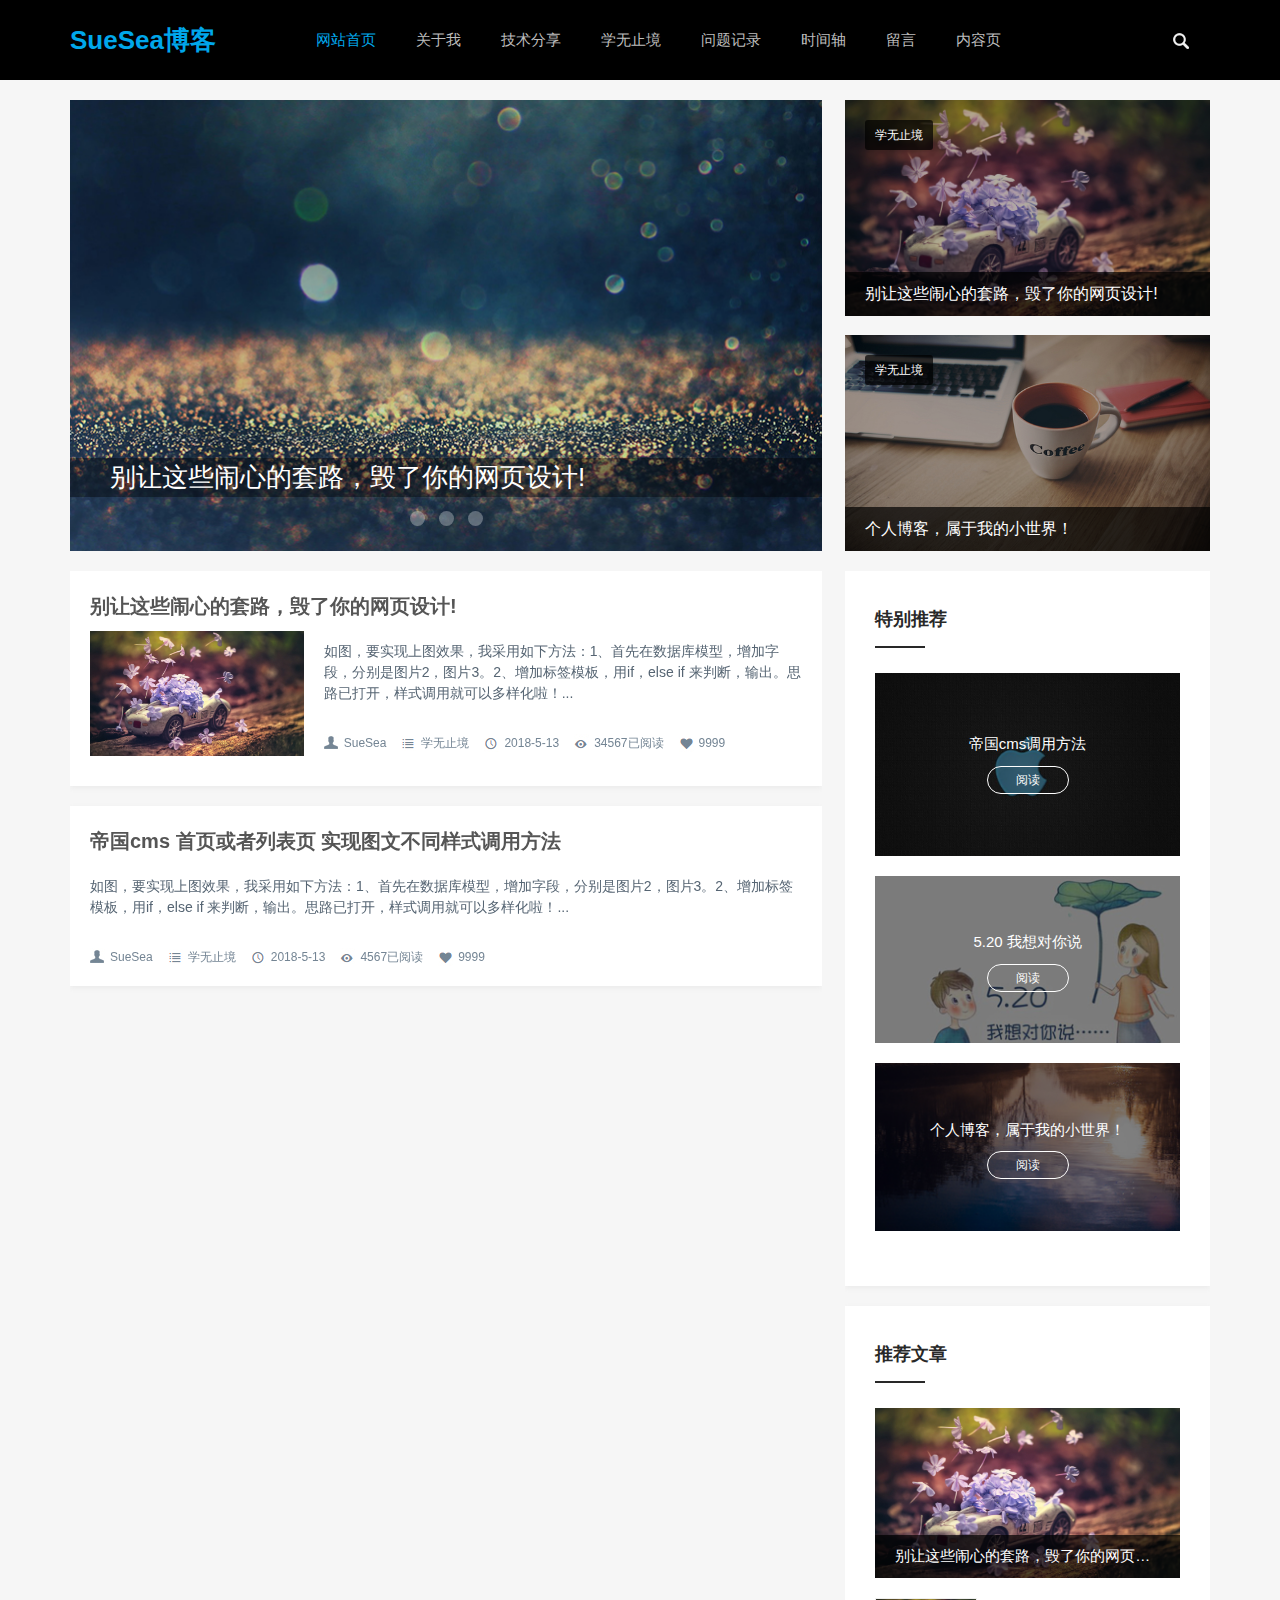
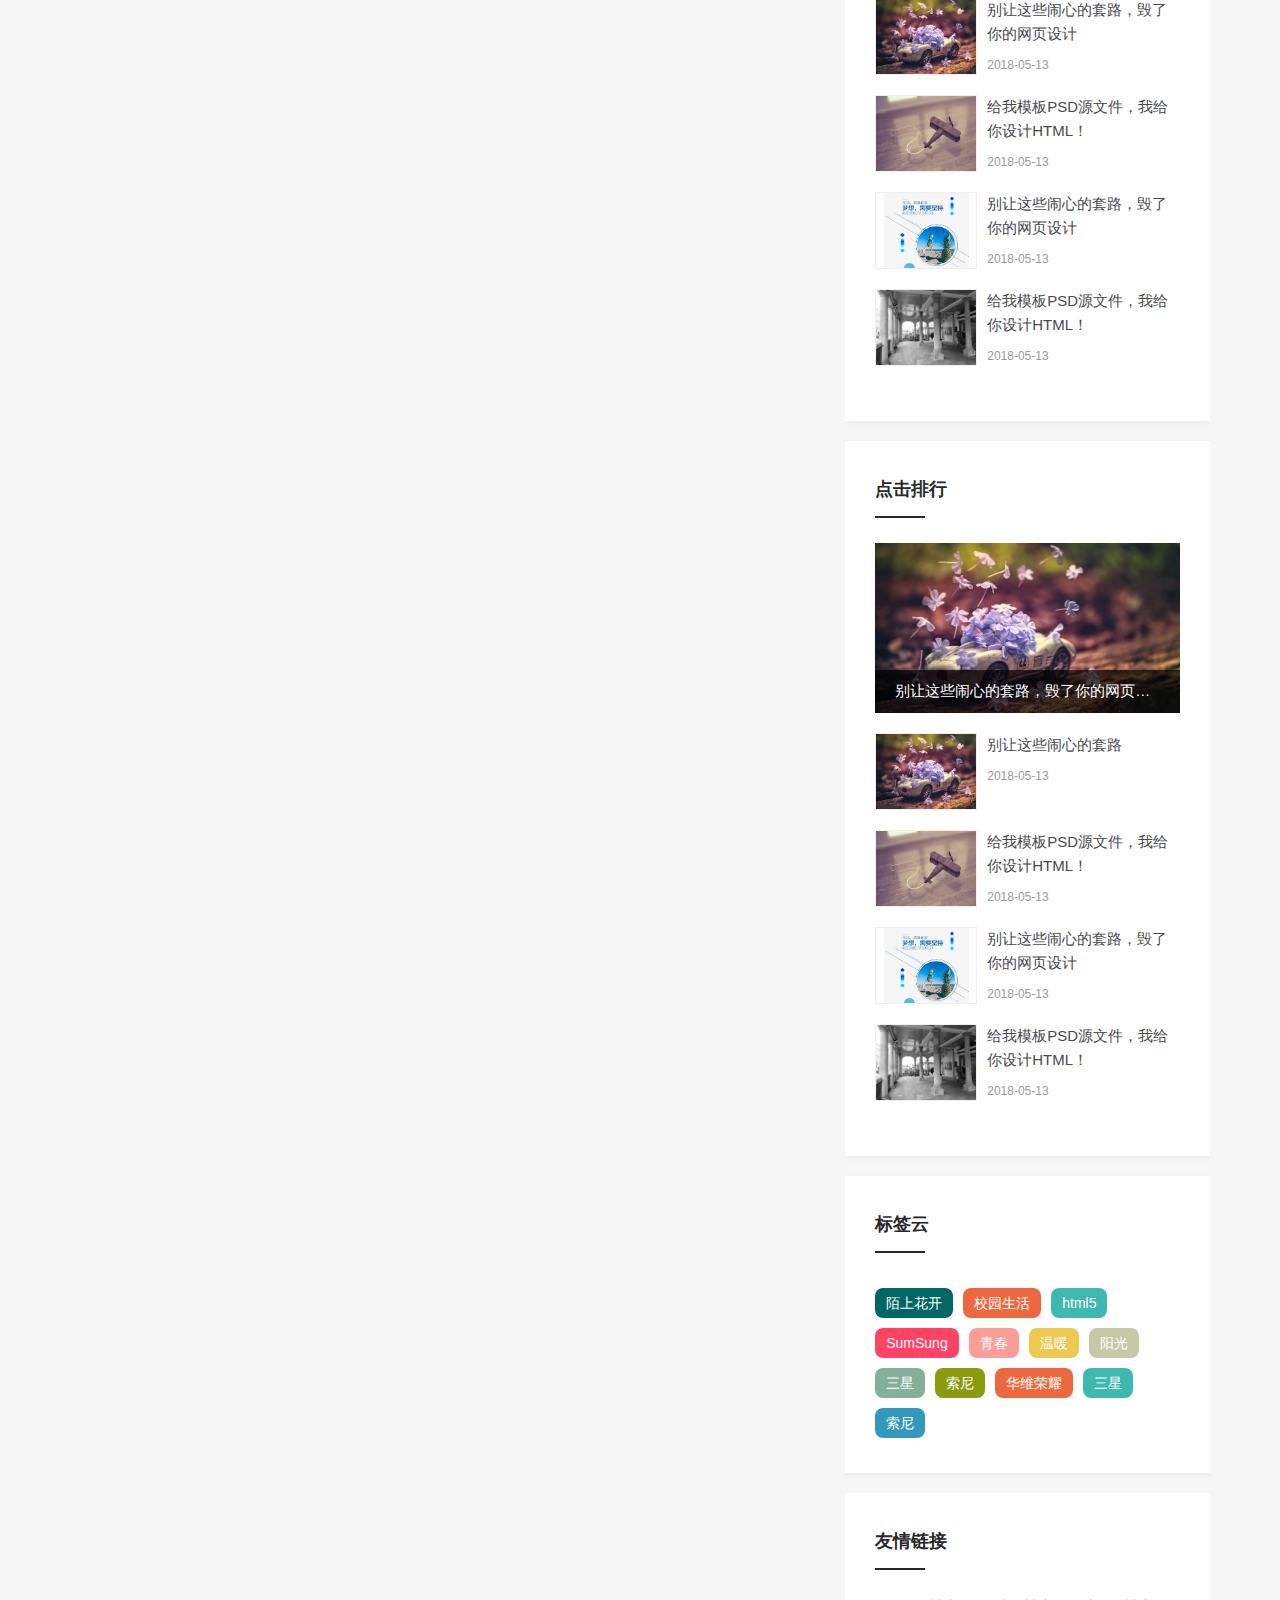
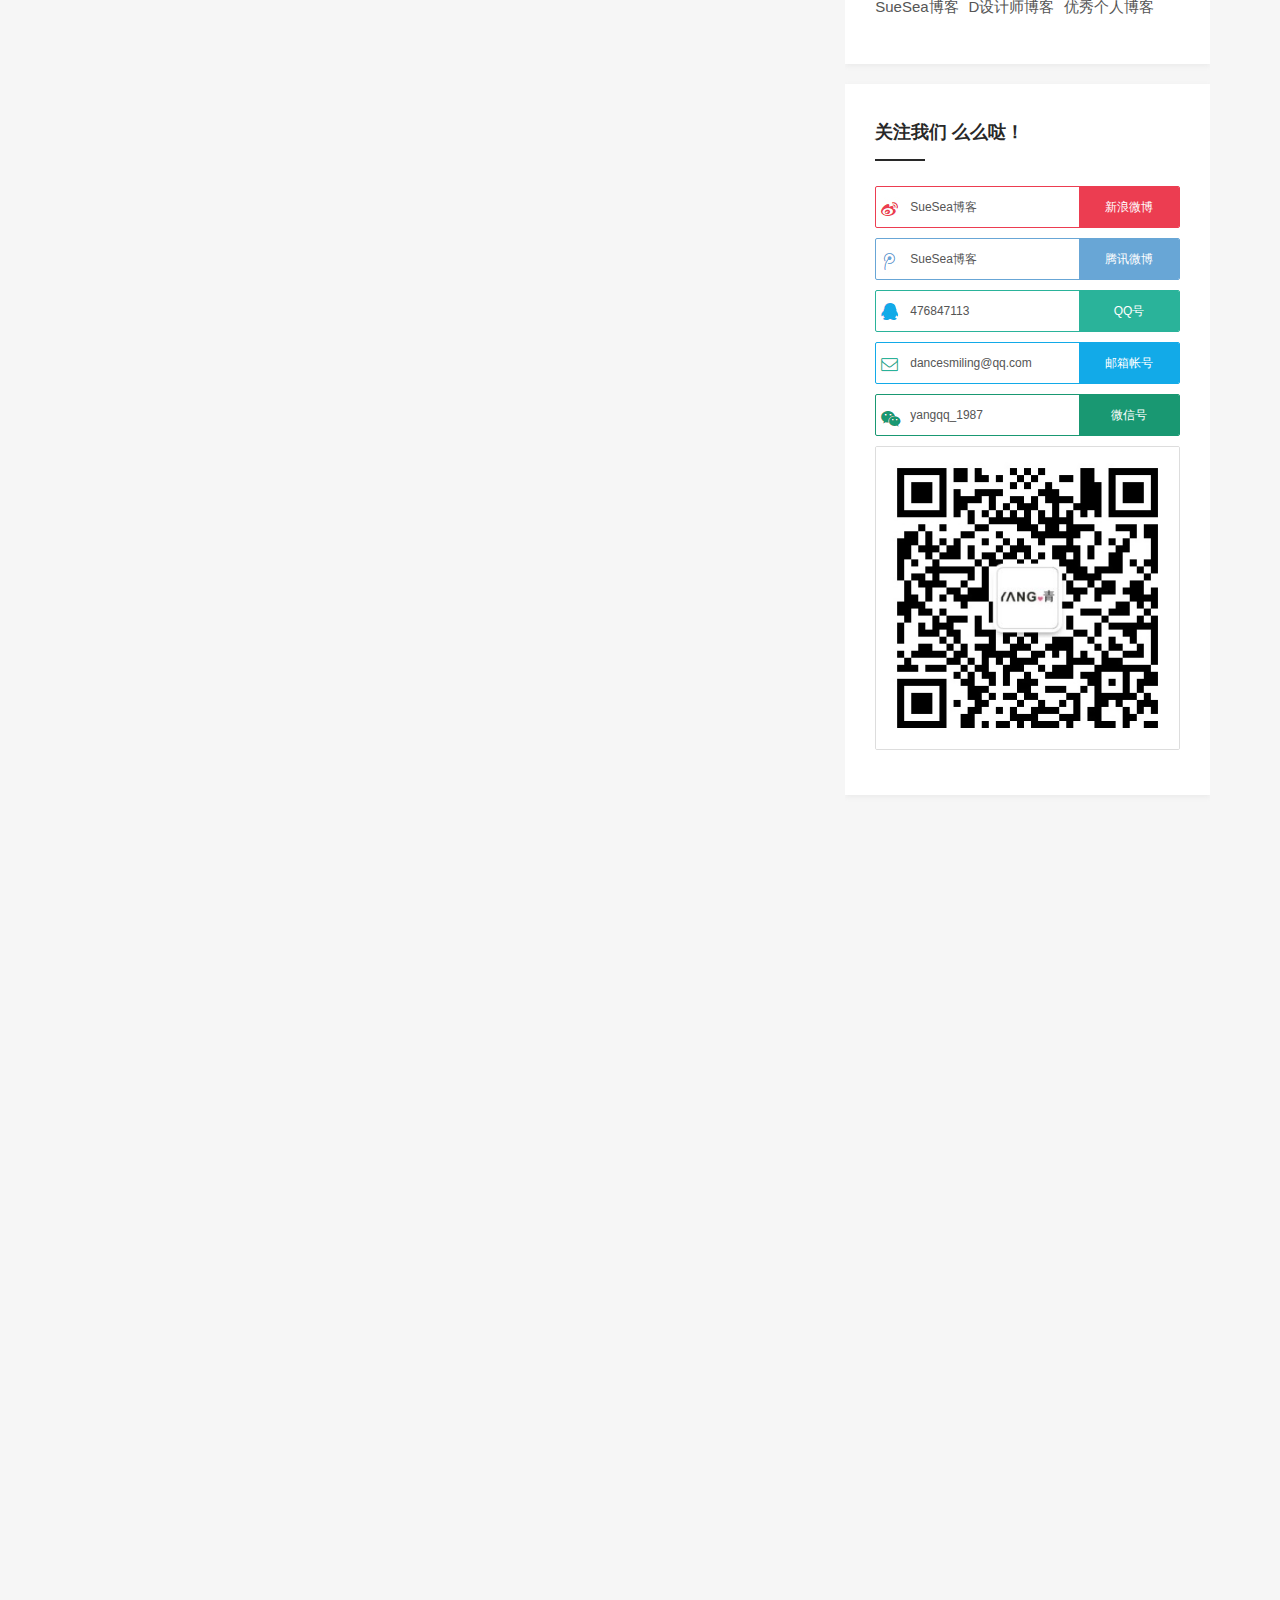
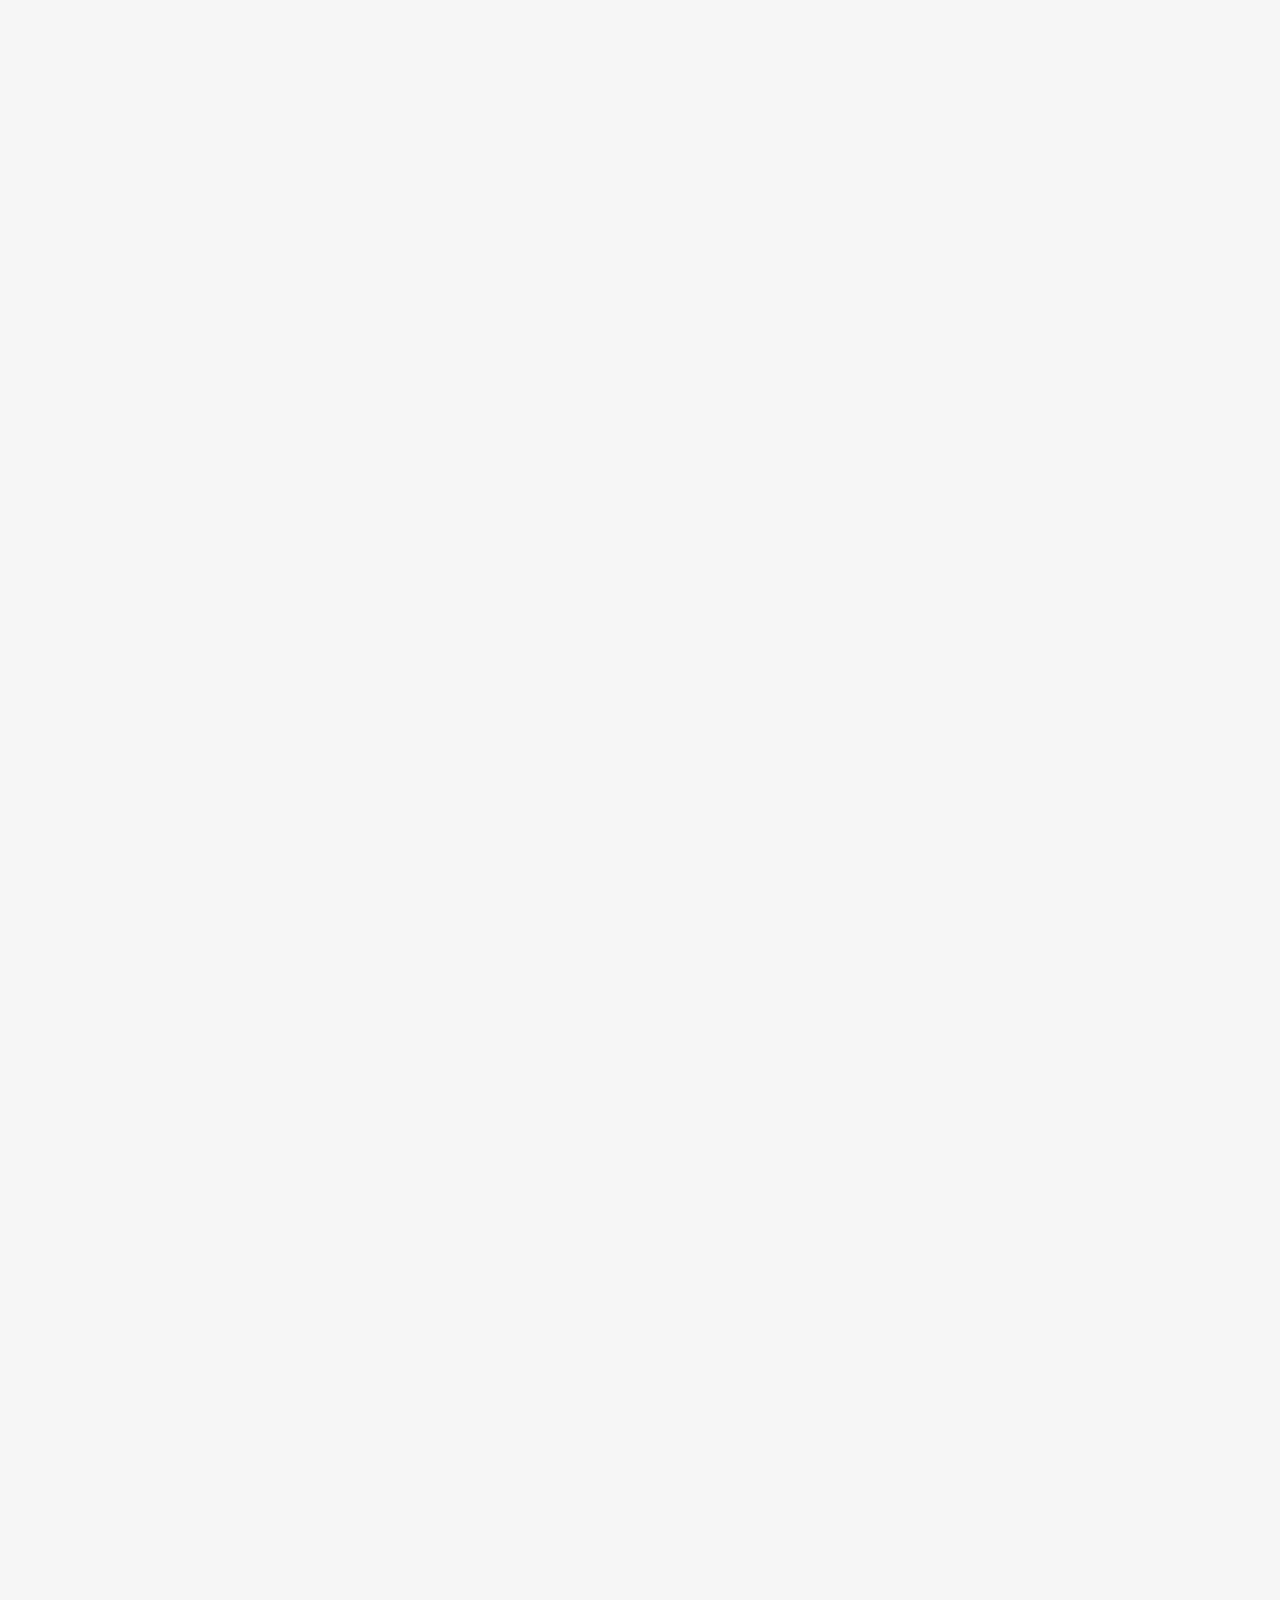
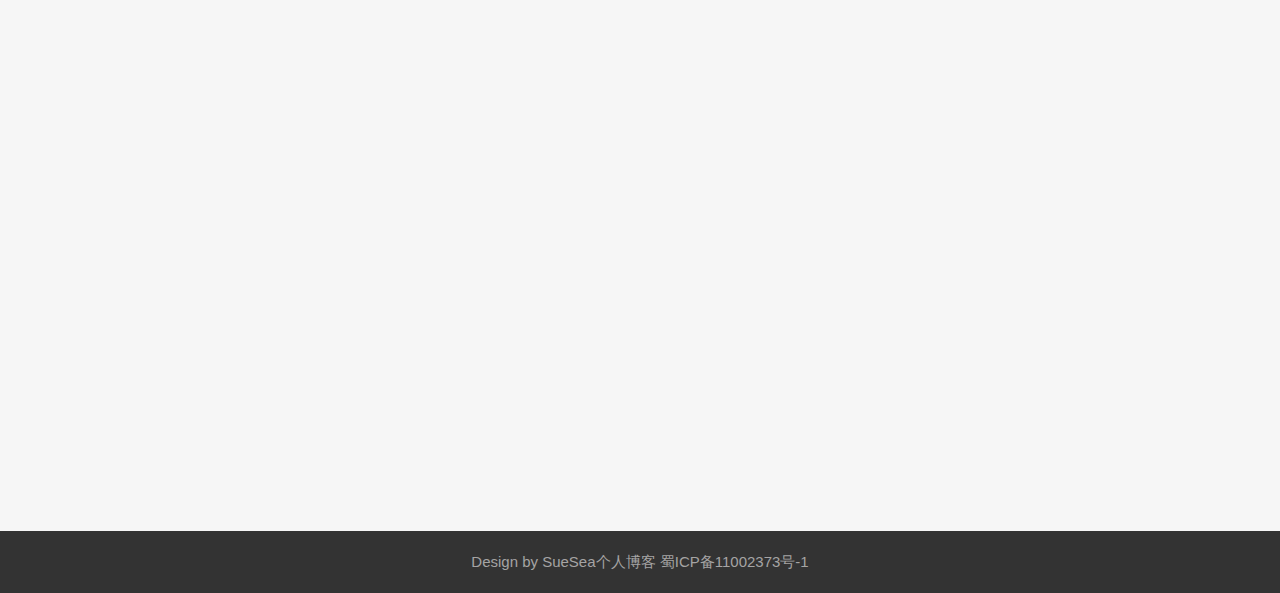
==== index.html @ 8c9ce77d "blog init" ====
<!doctype html>
<html>

<head>
    <meta charset="gbk">
    <title>��ҳ_SueSea���˲���</title>
    <meta name="keywords" content="���˲���,SueSea���˲���,SueSea" />
    <meta name="description" content="SueSea���˲���" />
    <meta name="viewport" content="width=device-width, initial-scale=1.0">
    <link href="css/base.css" rel="stylesheet">
    <link href="css/index.css" rel="stylesheet">
    <link href="css/m.css" rel="stylesheet">
    <script src="js/jquery.min.js" type="text/javascript"></script>
    <script src="js/jquery.easyfader.min.js"></script>
    <script src="js/scrollReveal.js"></script>
    <script src="js/common.js"></script>
    <!--[if lt IE 9]>
<script src="js/modernizr.js"></script>
<![endif]-->
</head>

<body>
    <header>
        <div class="menu">
            <nav class="nav" id="topnav">
                <h1 class="logo"><a href="http://suhhai.cn/">SueSea����</a></h1>
                <li><a href="index.html">��վ��ҳ</a> </li>
                <li><a href="about.html">������</a> </li>
                <li><a href="share.html">��������</a>
                    <ul class="sub-nav">
                        <li><a href="share.html">CSS3|Html5</a></li>
                        <li><a href="share.html">javaScript</a></li>
                        <li><a href="share.html">vue.js</a></li>
                    </ul>
                </li>
                <li><a href="list.html">ѧ��ֹ��</a>
                    <ul class="sub-nav">
                        <li><a href="list.html">Webpack</a></li>
                        <li><a href="list.html">React</a></li>
                        <li><a href="list.html">Node.js</a></li>
                    </ul>
                </li>
                <li><a href="life.html">�����¼</a>
                    <ul class="sub-nav">
                        <li><a href="life.html">�ռ�</a></li>
                        <li><a href="life.html">����</a></li>
                        <li><a href="life.html">��������</a></li>
                        <li><a href="life.html">������¼</a></li>
                    </ul>
                </li>
                <li><a href="time.html">ʱ����</a> </li>
                <li><a href="gbook.html">����</a> </li>
                <li><a href="info.html">����ҳ</a> </li>
                <!--search begin-->
                <div id="search_bar" class="search_bar">
                    <form id="searchform" action="[!--news.url--]e/search/index.php" method="post" name="searchform">
                        <input class="input" placeholder="���ѵ�ʲô��..." type="text" name="keyboard" id="keyboard">
                        <input type="hidden" name="show" value="title" />
                        <input type="hidden" name="tempid" value="1" />
                        <input type="hidden" name="tbname" value="news">
                        <input type="hidden" name="Submit" value="����" />
                        <span class="search_ico"></span>
                    </form>
                </div>
                <!--search end-->
            </nav>
        </div>
        <!--menu end-->
        <!--mnav begin-->
        <div id="mnav">
            <h2><a href="http://suhhai.cn/" class="mlogo">SueSea����</a><span class="navicon"></span></h2>
            <dl class="list_dl">
                <dt class="list_dt"> <a href="index.html">��վ��ҳ</a> </dt>
                <dt class="list_dt"> <a href="about.html">������</a> </dt>
                <dt class="list_dt"> <a href="#">ģ�����</a> </dt>
                <dd class="list_dd">
                    <ul>
                        <li><a href="share.html">���˲���ģ��</a></li>
                        <li><a href="share.html">����Html5ģ��</a></li>
                        <li><a href="share.html">��ҵ��վģ��</a></li>
                    </ul>
                </dd>
                <dt class="list_dt"> <a href="#">ѧ��ֹ��</a> </dt>
                <dd class="list_dd">
                    <ul>
                        <li><a href="list.html">�ĵñʼ�</a></li>
                        <li><a href="list.html">CSS3|Html5</a></li>
                        <li><a href="list.html">��վ����</a></li>
                        <li><a href="list.html">�Ƽ�����</a></li>
                        <li><a href="list.html">JSʵ������</a></li>
                    </ul>
                </dd>
                <dt class="list_dt"> <a href="#">������</a> </dt>
                <dd class="list_dd">
                    <ul>
                        <li><a href="life.html">�ռ�</a></li>
                        <li><a href="life.html">����</a></li>
                        <li><a href="life.html">��������</a></li>
                        <li><a href="life.html">������¼</a></li>
                    </ul>
                </dd>
                <dt class="list_dt"> <a href="time.html">ʱ����</a> </dt>
                <dt class="list_dt"> <a href="gbook.html">����</a> </dt>
            </dl>
        </div>
        <!--mnav end-->
    </header>
    <article>
        <!--banner begin-->
        <div class="picsbox">
            <div class="banner">
                <div id="banner" class="fader">
                    <li class="slide">
                        <a href="/" target="_blank"><img src="images/banner01.jpg"><span class="imginfo">������Щ���ĵ���·�����������ҳ���!</span></a>
                    </li>
                    <li class="slide">
                        <a href="/" target="_blank"><img src="images/banner02.jpg"><span class="imginfo">��ҳ��ͼƬ���Թ̶����ȣ������js�ı��С</span></a>
                    </li>
                    <li class="slide">
                        <a href="/" target="_blank"><img src="images/banner03.jpg"><span class="imginfo">���˲��ͣ������ҵ�С���磡</span></a>
                    </li>
                    <div class="fader_controls">
                        <div class="page prev" data-target="prev">&lsaquo;</div>
                        <div class="page next" data-target="next">&rsaquo;</div>
                        <ul class="pager_list">
                        </ul>
                    </div>
                </div>
            </div>
            <!--banner end-->
            <div class="toppic">
                <li>
                    <a href="/" target="_blank"> <i><img src="images/toppic01.jpg"></i>
                        <h2>������Щ���ĵ���·�����������ҳ���!</h2>
                        <span>ѧ��ֹ��</span> </a>
                </li>
                <li>
                    <a href="/" target="_blank"> <i><img src="images/zd01.jpg"></i>
                        <h2>���˲��ͣ������ҵ�С���磡</h2>
                        <span>ѧ��ֹ��</span> </a>
                </li>
            </div>
        </div>
        <div class="blank"></div>
        <!--blogsbox begin-->
        <div class="blogsbox">
            <div class="blogs" data-scroll-reveal="enter bottom over 1s">
                <h3 class="blogtitle"><a href="/" target="_blank">������Щ���ĵ���·�����������ҳ���!</a></h3>
                <span class="blogpic"><a href="/" title=""><img src="images/toppic01.jpg" alt=""></a></span>
                <p class="blogtext">��ͼ��Ҫʵ����ͼЧ�����Ҳ������·�����1�����������ݿ�ģ�ͣ������ֶΣ��ֱ���ͼƬ2��ͼƬ3��2�����ӱ�ǩģ�壬��if��else if ���жϣ������˼·�Ѵ򿪣���ʽ���þͿ��Զ���������... </p>
                <div class="bloginfo">
                    <ul>
                        <li class="author"><a href="/">SueSea</a></li>
                        <li class="lmname"><a href="/">ѧ��ֹ��</a></li>
                        <li class="timer">2018-5-13</li>
                        <li class="view"><span>34567</span>���Ķ�</li>
                        <li class="like">9999</li>
                    </ul>
                </div>
            </div>
            <div class="blogs" data-scroll-reveal="enter bottom over 1s">
                <h3 class="blogtitle"><a href="/" target="_blank">�۹�cms ��ҳ�����б�ҳ ʵ��ͼ�Ĳ�ͬ��ʽ���÷���</a></h3>
                <p class="blogtext">��ͼ��Ҫʵ����ͼЧ�����Ҳ������·�����1�����������ݿ�ģ�ͣ������ֶΣ��ֱ���ͼƬ2��ͼƬ3��2�����ӱ�ǩģ�壬��if��else if ���жϣ������˼·�Ѵ򿪣���ʽ���þͿ��Զ���������...</p>
                <div class="bloginfo">
                    <ul>
                        <li class="author"><a href="/">SueSea</a></li>
                        <li class="lmname"><a href="/">ѧ��ֹ��</a></li>
                        <li class="timer">2018-5-13</li>
                        <li class="view">4567���Ķ�</li>
                        <li class="like">9999</li>
                    </ul>
                </div>
            </div>
            <div class="blogs" data-scroll-reveal="enter bottom over 1s">
                <h3 class="blogtitle"><a href="/" target="_blank">������Щ���ĵ���·�����������ҳ���!</a></h3>
                <span class="bplist"><a href="/" title="">
      <li><img src="images/avatar.jpg" alt=""></li>
      <li><img src="images/toppic02.jpg" alt=""></li>
      <li><img src="images/banner01.jpg" alt=""></li>
      </a></span>
                <p class="blogtext">��ͼ��Ҫʵ����ͼЧ�����Ҳ������·�����1�����������ݿ�ģ�ͣ������ֶΣ��ֱ���ͼƬ2��ͼƬ3��2�����ӱ�ǩģ�壬��if��else if ���жϣ������˼·�Ѵ򿪣���ʽ���þͿ��Զ���������... </p>
                <div class="bloginfo">
                    <ul>
                        <li class="author"><a href="/">SueSea</a></li>
                        <li class="lmname"><a href="/">ѧ��ֹ��</a></li>
                        <li class="timer">2018-5-13</li>
                        <li class="view"><span>34567</span>���Ķ�</li>
                        <li class="like">9999</li>
                    </ul>
                </div>
            </div>
            <div class="blogs" data-scroll-reveal="enter bottom over 1s">
                <h3 class="blogtitle"><a href="/" target="_blank">������Щ���ĵ���·�����������ҳ���!</a></h3>
                <span class="bigpic"><a href="/" title=""><img src="images/toppic01.jpg" alt=""></a></span>
                <p class="blogtext">��ͼ��Ҫʵ����ͼЧ�����Ҳ������·�����1�����������ݿ�ģ�ͣ������ֶΣ��ֱ���ͼƬ2��ͼƬ3��2�����ӱ�ǩģ�壬��if��else if ���жϣ������˼·�Ѵ򿪣���ʽ���þͿ��Զ���������... </p>
                <div class="bloginfo">
                    <ul>
                        <li class="author"><a href="/">SueSea</a></li>
                        <li class="lmname"><a href="/">ѧ��ֹ��</a></li>
                        <li class="timer">2018-5-13</li>
                        <li class="view"><span>34567</span>���Ķ�</li>
                        <li class="like">9999</li>
                    </ul>
                </div>
            </div>
            <div class="blogs" data-scroll-reveal="enter bottom over 1s">
                <h3 class="blogtitle"><a href="/" target="_blank">������Щ���ĵ���·�����������ҳ���!</a></h3>
                <span class="blogpic"><a href="/" title=""><img src="images/toppic01.jpg" alt=""></a></span>
                <p class="blogtext">��ͼ��Ҫʵ����ͼЧ�����Ҳ������·�����1�����������ݿ�ģ�ͣ������ֶΣ��ֱ���ͼƬ2��ͼƬ3��2�����ӱ�ǩģ�壬��if��else if ���жϣ������˼·�Ѵ򿪣���ʽ���þͿ��Զ���������... </p>
                <div class="bloginfo">
                    <ul>
                        <li class="author"><a href="/">SueSea</a></li>
                        <li class="lmname"><a href="/">ѧ��ֹ��</a></li>
                        <li class="timer">2018-5-13</li>
                        <li class="view"><span>34567</span>���Ķ�</li>
                        <li class="like">9999</li>
                    </ul>
                </div>
            </div>
            <div class="blogs" data-scroll-reveal="enter bottom over 1s">
                <h3 class="blogtitle"><a href="/" target="_blank">�۹�cms ��ҳ�����б�ҳ ʵ��ͼ�Ĳ�ͬ��ʽ���÷���</a></h3>
                <p class="blogtext">��ͼ��Ҫʵ����ͼЧ�����Ҳ������·�����1�����������ݿ�ģ�ͣ������ֶΣ��ֱ���ͼƬ2��ͼƬ3��2�����ӱ�ǩģ�壬��if��else if ���жϣ������˼·�Ѵ򿪣���ʽ���þͿ��Զ���������...</p>
                <div class="bloginfo">
                    <ul>
                        <li class="author"><a href="/">SueSea</a></li>
                        <li class="lmname"><a href="/">ѧ��ֹ��</a></li>
                        <li class="timer">2018-5-13</li>
                        <li class="view">4567���Ķ�</li>
                        <li class="like">9999</li>
                    </ul>
                </div>
            </div>
            <div class="blogs" data-scroll-reveal="enter bottom over 1s">
                <h3 class="blogtitle"><a href="/" target="_blank">������Щ���ĵ���·�����������ҳ���!</a></h3>
                <span class="bplist"><a href="/" title="">
      <li><img src="images/avatar.jpg" alt=""></li>
      <li><img src="images/bi05.jpg" alt=""></li>
      <li><img src="images/banner01.jpg" alt=""></li>
      </a></span>
                <p class="blogtext">��ͼ��Ҫʵ����ͼЧ�����Ҳ������·�����1�����������ݿ�ģ�ͣ������ֶΣ��ֱ���ͼƬ2��ͼƬ3��2�����ӱ�ǩģ�壬��if��else if ���жϣ������˼·�Ѵ򿪣���ʽ���þͿ��Զ���������... </p>
                <div class="bloginfo">
                    <ul>
                        <li class="author"><a href="/">SueSea</a></li>
                        <li class="lmname"><a href="/">ѧ��ֹ��</a></li>
                        <li class="timer">2018-5-13</li>
                        <li class="view"><span>34567</span>���Ķ�</li>
                        <li class="like">9999</li>
                    </ul>
                </div>
            </div>
            <div class="blogs" data-scroll-reveal="enter bottom over 1s">
                <h3 class="blogtitle"><a href="/" target="_blank">������Щ���ĵ���·�����������ҳ���!</a></h3>
                <span class="blogpic"><a href="/" title=""><img src="images/toppic01.jpg" alt=""></a></span>
                <p class="blogtext">��ͼ��Ҫʵ����ͼЧ�����Ҳ������·�����1�����������ݿ�ģ�ͣ������ֶΣ��ֱ���ͼƬ2��ͼƬ3��2�����ӱ�ǩģ�壬��if��else if ���жϣ������˼·�Ѵ򿪣���ʽ���þͿ��Զ���������... </p>
                <div class="bloginfo">
                    <ul>
                        <li class="author"><a href="/">SueSea</a></li>
                        <li class="lmname"><a href="/">ѧ��ֹ��</a></li>
                        <li class="timer">2018-5-13</li>
                        <li class="view"><span>34567</span>���Ķ�</li>
                        <li class="like">9999</li>
                    </ul>
                </div>
            </div>
            <div class="blogs" data-scroll-reveal="enter bottom over 1s">
                <h3 class="blogtitle"><a href="/" target="_blank">�۹�cms ��ҳ�����б�ҳ ʵ��ͼ�Ĳ�ͬ��ʽ���÷���</a></h3>
                <p class="blogtext">��ͼ��Ҫʵ����ͼЧ�����Ҳ������·�����1�����������ݿ�ģ�ͣ������ֶΣ��ֱ���ͼƬ2��ͼƬ3��2�����ӱ�ǩģ�壬��if��else if ���жϣ������˼·�Ѵ򿪣���ʽ���þͿ��Զ���������...</p>
                <div class="bloginfo">
                    <ul>
                        <li class="author"><a href="/">SueSea</a></li>
                        <li class="lmname"><a href="/">ѧ��ֹ��</a></li>
                        <li class="timer">2018-5-13</li>
                        <li class="view">4567���Ķ�</li>
                        <li class="like">9999</li>
                    </ul>
                </div>
            </div>
            <div class="blogs" data-scroll-reveal="enter bottom over 1s">
                <h3 class="blogtitle"><a href="/" target="_blank">������Щ���ĵ���·�����������ҳ���!</a></h3>
                <span class="bplist"><a href="/" title="">
      <li><img src="images/avatar.jpg" alt=""></li>
      <li><img src="images/toppic02.jpg" alt=""></li>
      <li><img src="images/banner01.jpg" alt=""></li>
      </a></span>
                <p class="blogtext">��ͼ��Ҫʵ����ͼЧ�����Ҳ������·�����1�����������ݿ�ģ�ͣ������ֶΣ��ֱ���ͼƬ2��ͼƬ3��2�����ӱ�ǩģ�壬��if��else if ���жϣ������˼·�Ѵ򿪣���ʽ���þͿ��Զ���������... </p>
                <div class="bloginfo">
                    <ul>
                        <li class="author"><a href="/">SueSea</a></li>
                        <li class="lmname"><a href="/">ѧ��ֹ��</a></li>
                        <li class="timer">2018-5-13</li>
                        <li class="view"><span>34567</span>���Ķ�</li>
                        <li class="like">9999</li>
                    </ul>
                </div>
            </div>
            <div class="blogs" data-scroll-reveal="enter bottom over 1s">
                <h3 class="blogtitle"><a href="/" target="_blank">������Щ���ĵ���·�����������ҳ���!</a></h3>
                <span class="bigpic"><a href="/" title=""><img src="images/toppic01.jpg" alt=""></a></span>
                <p class="blogtext">��ͼ��Ҫʵ����ͼЧ�����Ҳ������·�����1�����������ݿ�ģ�ͣ������ֶΣ��ֱ���ͼƬ2��ͼƬ3��2�����ӱ�ǩģ�壬��if��else if ���жϣ������˼·�Ѵ򿪣���ʽ���þͿ��Զ���������... </p>
                <div class="bloginfo">
                    <ul>
                        <li class="author"><a href="/">SueSea</a></li>
                        <li class="lmname"><a href="/">ѧ��ֹ��</a></li>
                        <li class="timer">2018-5-13</li>
                        <li class="view"><span>34567</span>���Ķ�</li>
                        <li class="like">9999</li>
                    </ul>
                </div>
            </div>
            <div class="blogs" data-scroll-reveal="enter bottom over 1s">
                <h3 class="blogtitle"><a href="/" target="_blank">������Щ���ĵ���·�����������ҳ���!</a></h3>
                <span class="blogpic"><a href="/" title=""><img src="images/toppic01.jpg" alt=""></a></span>
                <p class="blogtext">��ͼ��Ҫʵ����ͼЧ�����Ҳ������·�����1�����������ݿ�ģ�ͣ������ֶΣ��ֱ���ͼƬ2��ͼƬ3��2�����ӱ�ǩģ�壬��if��else if ���жϣ������˼·�Ѵ򿪣���ʽ���þͿ��Զ���������... </p>
                <div class="bloginfo">
                    <ul>
                        <li class="author"><a href="/">SueSea</a></li>
                        <li class="lmname"><a href="/">ѧ��ֹ��</a></li>
                        <li class="timer">2018-5-13</li>
                        <li class="view"><span>34567</span>���Ķ�</li>
                        <li class="like">9999</li>
                    </ul>
                </div>
            </div>
            <div class="blogs" data-scroll-reveal="enter bottom over 1s">
                <h3 class="blogtitle"><a href="/" target="_blank">�۹�cms ��ҳ�����б�ҳ ʵ��ͼ�Ĳ�ͬ��ʽ���÷���</a></h3>
                <p class="blogtext">��ͼ��Ҫʵ����ͼЧ�����Ҳ������·�����1�����������ݿ�ģ�ͣ������ֶΣ��ֱ���ͼƬ2��ͼƬ3��2�����ӱ�ǩģ�壬��if��else if ���жϣ������˼·�Ѵ򿪣���ʽ���þͿ��Զ���������...</p>
                <div class="bloginfo">
                    <ul>
                        <li class="author"><a href="/">SueSea</a></li>
                        <li class="lmname"><a href="/">ѧ��ֹ��</a></li>
                        <li class="timer">2018-5-13</li>
                        <li class="view">4567���Ķ�</li>
                        <li class="like">9999</li>
                    </ul>
                </div>
            </div>
            <div class="blogs" data-scroll-reveal="enter bottom over 1s">
                <h3 class="blogtitle"><a href="/" target="_blank">������Щ���ĵ���·�����������ҳ���!</a></h3>
                <span class="bplist"><a href="/" title="">
      <li><img src="images/avatar.jpg" alt=""></li>
      <li><img src="images/bi05.jpg" alt=""></li>
      <li><img src="images/banner01.jpg" alt=""></li>
      </a></span>
                <p class="blogtext">��ͼ��Ҫʵ����ͼЧ�����Ҳ������·�����1�����������ݿ�ģ�ͣ������ֶΣ��ֱ���ͼƬ2��ͼƬ3��2�����ӱ�ǩģ�壬��if��else if ���жϣ������˼·�Ѵ򿪣���ʽ���þͿ��Զ���������... </p>
                <div class="bloginfo">
                    <ul>
                        <li class="author"><a href="/">SueSea</a></li>
                        <li class="lmname"><a href="/">ѧ��ֹ��</a></li>
                        <li class="timer">2018-5-13</li>
                        <li class="view"><span>34567</span>���Ķ�</li>
                        <li class="like">9999</li>
                    </ul>
                </div>
            </div>
            <div class="blogs" data-scroll-reveal="enter bottom over 1s">
                <h3 class="blogtitle"><a href="/" target="_blank">������Щ���ĵ���·�����������ҳ���!</a></h3>
                <span class="bigpic"><a href="/" title=""><img src="images/toppic01.jpg" alt=""></a></span>
                <p class="blogtext">��ͼ��Ҫʵ����ͼЧ�����Ҳ������·�����1�����������ݿ�ģ�ͣ������ֶΣ��ֱ���ͼƬ2��ͼƬ3��2�����ӱ�ǩģ�壬��if��else if ���жϣ������˼·�Ѵ򿪣���ʽ���þͿ��Զ���������... </p>
                <div class="bloginfo">
                    <ul>
                        <li class="author"><a href="/">SueSea</a></li>
                        <li class="lmname"><a href="/">ѧ��ֹ��</a></li>
                        <li class="timer">2018-5-13</li>
                        <li class="view"><span>34567</span>���Ķ�</li>
                        <li class="like">9999</li>
                    </ul>
                </div>
            </div>
            <div class="blogs" data-scroll-reveal="enter bottom over 1s">
                <h3 class="blogtitle"><a href="/" target="_blank">�۹�cms ��ҳ�����б�ҳ ʵ��ͼ�Ĳ�ͬ��ʽ���÷���</a></h3>
                <p class="blogtext">��ͼ��Ҫʵ����ͼЧ�����Ҳ������·�����1�����������ݿ�ģ�ͣ������ֶΣ��ֱ���ͼƬ2��ͼƬ3��2�����ӱ�ǩģ�壬��if��else if ���жϣ������˼·�Ѵ򿪣���ʽ���þͿ��Զ���������...</p>
                <div class="bloginfo">
                    <ul>
                        <li class="author"><a href="/">SueSea</a></li>
                        <li class="lmname"><a href="/">ѧ��ֹ��</a></li>
                        <li class="timer">2018-5-13</li>
                        <li class="view">4567���Ķ�</li>
                        <li class="like">9999</li>
                    </ul>
                </div>
            </div>
            <div class="blogs" data-scroll-reveal="enter bottom over 1s">
                <h3 class="blogtitle"><a href="/" target="_blank">������Щ���ĵ���·�����������ҳ���!</a></h3>
                <span class="bplist"><a href="/" title="">
      <li><img src="images/avatar.jpg" alt=""></li>
      <li><img src="images/bi05.jpg" alt=""></li>
      <li><img src="images/banner01.jpg" alt=""></li>
      </a></span>
                <p class="blogtext">��ͼ��Ҫʵ����ͼЧ�����Ҳ������·�����1�����������ݿ�ģ�ͣ������ֶΣ��ֱ���ͼƬ2��ͼƬ3��2�����ӱ�ǩģ�壬��if��else if ���жϣ������˼·�Ѵ򿪣���ʽ���þͿ��Զ���������... </p>
                <div class="bloginfo">
                    <ul>
                        <li class="author"><a href="/">SueSea</a></li>
                        <li class="lmname"><a href="/">ѧ��ֹ��</a></li>
                        <li class="timer">2018-5-13</li>
                        <li class="view"><span>34567</span>���Ķ�</li>
                        <li class="like">9999</li>
                    </ul>
                </div>
            </div>
            <div class="blogs" data-scroll-reveal="enter bottom over 1s">
                <h3 class="blogtitle"><a href="/" target="_blank">������Щ���ĵ���·�����������ҳ���!</a></h3>
                <span class="bigpic"><a href="/" title=""><img src="images/toppic01.jpg" alt=""></a></span>
                <p class="blogtext">��ͼ��Ҫʵ����ͼЧ�����Ҳ������·�����1�����������ݿ�ģ�ͣ������ֶΣ��ֱ���ͼƬ2��ͼƬ3��2�����ӱ�ǩģ�壬��if��else if ���жϣ������˼·�Ѵ򿪣���ʽ���þͿ��Զ���������... </p>
                <div class="bloginfo">
                    <ul>
                        <li class="author"><a href="/">SueSea</a></li>
                        <li class="lmname"><a href="/">ѧ��ֹ��</a></li>
                        <li class="timer">2018-5-13</li>
                        <li class="view"><span>34567</span>���Ķ�</li>
                        <li class="like">9999</li>
                    </ul>
                </div>
            </div>
        </div>
        <!--blogsbox end-->
        <div class="sidebar">
            <div class="zhuanti">
                <h2 class="hometitle">�ر��Ƽ�</h2>
                <ul>
                    <li> <i><img src="images/banner03.jpg"></i>
                        <p>�۹�cms���÷��� <span><a href="/">�Ķ�</a></span> </p>
                    </li>
                    <li> <i><img src="images/b04.jpg"></i>
                        <p>5.20 �������˵ <span><a href="/">�Ķ�</a></span></p>
                    </li>
                    <li> <i><img src="images/b05.jpg"></i>
                        <p>���˲��ͣ������ҵ�С���磡 <span><a href="/">�Ķ�</a></span></p>
                    </li>
                </ul>
            </div>
            <div class="tuijian">
                <h2 class="hometitle">�Ƽ�����</h2>
                <ul class="tjpic">
                    <i><img src="images/toppic01.jpg"></i>
                    <p><a href="/">������Щ���ĵ���·�����������ҳ���</a></p>
                </ul>
                <ul class="sidenews">
                    <li> <i><img src="images/toppic01.jpg"></i>
                        <p><a href="/">������Щ���ĵ���·�����������ҳ���</a></p>
                        <span>2018-05-13</span> </li>
                    <li> <i><img src="images/toppic02.jpg"></i>
                        <p><a href="/">����ģ��PSDԴ�ļ����Ҹ������HTML��</a></p>
                        <span>2018-05-13</span> </li>
                    <li> <i><img src="images/v1.jpg"></i>
                        <p><a href="/">������Щ���ĵ���·�����������ҳ���</a></p>
                        <span>2018-05-13</span> </li>
                    <li> <i><img src="images/v2.jpg"></i>
                        <p><a href="/">����ģ��PSDԴ�ļ����Ҹ������HTML��</a></p>
                        <span>2018-05-13</span> </li>
                </ul>
            </div>
            <div class="tuijian">
                <h2 class="hometitle">�������</h2>
                <ul class="tjpic">
                    <i><img src="images/toppic01.jpg"></i>
                    <p><a href="/">������Щ���ĵ���·�����������ҳ���</a></p>
                </ul>
                <ul class="sidenews">
                    <li> <i><img src="images/toppic01.jpg"></i>
                        <p><a href="/">������Щ���ĵ���·</a></p>
                        <span>2018-05-13</span> </li>
                    <li> <i><img src="images/toppic02.jpg"></i>
                        <p><a href="/">����ģ��PSDԴ�ļ����Ҹ������HTML��</a></p>
                        <span>2018-05-13</span> </li>
                    <li> <i><img src="images/v1.jpg"></i>
                        <p><a href="/">������Щ���ĵ���·�����������ҳ���</a></p>
                        <span>2018-05-13</span> </li>
                    <li> <i><img src="images/v2.jpg"></i>
                        <p><a href="/">����ģ��PSDԴ�ļ����Ҹ������HTML��</a></p>
                        <span>2018-05-13</span> </li>
                </ul>
            </div>
            <div class="cloud">
                <h2 class="hometitle">��ǩ��</h2>
                <ul>
                    <a href="/">İ�ϻ���</a> <a href="/">У԰����</a> <a href="/">html5</a> <a href="/">SumSung</a> <a href="/">�ഺ</a> <a href="/">��ů</a> <a href="/">����</a> <a href="/">����</a><a href="/">����</a> <a href="/">��ά��ҫ</a> <a href="/">����</a> <a href="/">����</a>
                </ul>
            </div>
            <div class="links">
                <h2 class="hometitle">��������</h2>
                <ul>
                    <li><a href="http://suhhai.cn/" target="_blank">SueSea����</a></li>
                    <li><a href="http://suhhai.cn/" target="_blank">D���ʦ����</a></li>
                    <li><a href="http://suhhai.cn/" target="_blank">������˲���</a></li>
                </ul>
            </div>
            <div class="guanzhu" id="follow-us">
                <h2 class="hometitle">��ע���� ôô�գ�</h2>
                <ul>
                    <li class="sina"><a href="/" target="_blank"><span>����΢��</span>SueSea����</a></li>
                    <li class="tencent"><a href="/" target="_blank"><span>��Ѷ΢��</span>SueSea����</a></li>
                    <li class="qq"><a href="/" target="_blank"><span>QQ��</span>476847113</a></li>
                    <li class="email"><a href="/" target="_blank"><span>�����ʺ�</span>dancesmiling@qq.com</a></li>
                    <li class="wxgzh"><a href="/" target="_blank"><span>΢�ź�</span>yangqq_1987</a></li>
                    <li class="wx"><img src="images/wx.jpg"></li>
                </ul>
            </div>
        </div>
    </article>
    <footer>
        <p>Design by <a href="http://suhhai.cn/" target="_blank">SueSea���˲���</a> <a href="/">��ICP��11002373��-1</a></p>
    </footer>
    <a href="#" class="cd-top">Top</a>
</body>

</html>
---- css/base.css ----
@charset "gb2312";
/* css */
* { margin: 0; padding: 0 }
body { font: 15px "Microsoft YaHei", Arial, Helvetica, sans-serif; color: #555; background-color: #f6f6f6; line-height: 1.5;  }
img { border: 0; display: block }
ul, li { list-style: none; }
a { text-decoration: none; color: #555 }
a:hover { text-decoration: none; color: #00A7EB; }
.clear { clear: both; }
.blank { height: 20px; overflow: hidden; width: 100%; margin: auto; clear: both }
.blank100 { height: 100px; overflow: hidden; width: 100%; margin: auto; clear: both }
.f_l { float: left }
.f_r { float: right }
.mt20 { margin-top: 20px }
header { width: 100%; background: rgba(255,255,255,1); }
article { width: 1140px; margin: 100px auto 0; overflow: hidden }
.tophead { width: 1200px; margin: 0 auto 10px; overflow: hidden; }
header { position: fixed; top: 0; z-index: 99999 }
.container { width: 1140px; margin: 20px auto }
/*nav*/
.logo { float: left; margin-right: 80px; font-size: 26px; }
.logo a { color: #00A7EB }
.menu { height: 80px; line-height: 80px; width: 100%; background-color: #000; }
.nav { height: 80px; width: 1140px; margin: 0 auto; }
.nav li { float: left; position: relative; }
.nav li a { color: #bdbdbd; padding: 0 20px; display: inline-block; }
.nav li a:hover { color: #fff; }
.nav li .sub-nav { position: absolute; top: 80px; width: 200px; background: #FFF; left: -20px; display: none; }
.nav li .sub-nav li { clear: left; height: 35px; line-height: 35px; position: relative; width: 200px; padding: 5px 20px }
.nav li .sub-nav li a { font-size: 15px; font-weight: 400; color: #404040; line-height: 28px; }
.nav li .sub-nav li a:hover { color: #000; border-left: 2px solid #000; }
#topnav_current { color: #00A7EB; }
/*search*/
.search_bar { position: relative; margin-top: 10px; width: 0%; min-width: 60px; height: 60px; float: right; overflow: hidden; -webkit-transition: width 0.3s; -moz-transition: width 0.3s; transition: width 0.3s; -webkit-backface-visibility: hidden; }
.input { position: absolute; top: 15px; right: 0; border: none; outline: none; width: 98%; height: 30px; line-height: 30px; z-index: 10; font-size: 16px; color: #333; padding-left: 5px }
.search_ico, .search_btn { width: 60px; height: 60px; display: block; position: absolute; right: 0; top: 0; padding: 0; margin: 0; line-height: 60px; cursor: pointer; }
.search_ico { background: #000 url(../images/searchbg.png) no-repeat center; z-index: 90; }
.search_open { width: 200px; }
#show { position: absolute; padding: 20px }
/*phone  nav */
#mnav { display: none; width: 100%; position: fixed; top: 0; right: 0; }
.mlogo { color: #00A7EB; line-height: 50px; font-size: 22px; float: left; padding-left: 20px }
#mnav h2 { text-align: right; color: #fff; font-size: 18px; height: 50px; line-height: 40px; width: 100%; background: rgba(0,0,0,1) }
#mnav h2.open { text-align: right; width: 100%; }
#mnav dl { display: none; background: #000; width: 100%; padding-bottom: 40px }
#mnav .list_dt { line-height: 40px; vertical-align: top; font-size: 16px; display: block; overflow: hidden; text-align: center; border-bottom: 1px solid #464646; margin: 0 20% }
#mnav h2 .navicon { margin-right: 15px; }
.navicon { display: inline-block; position: relative; width: 30px; height: 5px; background-color: #FFFFFF; }
.navicon:before, .navicon:after { content: ''; display: block; width: 30px; height: 5px; position: absolute; background: #FFFFFF; -webkit-transition-property: margin, -webkit-transform; transition-property: margin, -webkit-transform; transition-property: margin, transform; transition-property: margin, transform, -webkit-transform; -webkit-transition-duration: 300ms; transition-duration: 300ms; }
.navicon:before { margin-top: -10px; }
.navicon:after { margin-top: 10px; }
/* open */
#mnav h2.open .navicon { background: none }/* hidden */
#mnav h2.open .navicon:before { margin-top: 0; -webkit-transform: rotate(45deg); transform: rotate(45deg); }
#mnav h2.open .navicon:after { margin-top: 0; -webkit-transform: rotate(-45deg); transform: rotate(-45deg); }
#mnav h2.open .navicon:before, #mnav h2.open .navicon:after { content: ''; display: block; width: 30px; height: 5px; position: absolute; background: #FFFFFF; -webkit-transition-property: margin, -webkit-transform; transition-property: margin, -webkit-transform; transition-property: margin, transform; transition-property: margin, transform, -webkit-transform; -webkit-transition-duration: 300ms; transition-duration: 300ms; }
#mnav .list_dt a { color: #FFF }
.list_dd { display: none; }
.list_dd ul li { text-align: center; line-height: 36px; }
.list_dd ul li a { color: #999 }
/*cd-top*/
.cd-top { display: inline-block; height: 40px; width: 40px; position: fixed; bottom: 40px; right: 10px; box-shadow: 0 0 10px rgba(0, 0, 0, 0.05);  overflow: hidden; text-indent: 100%; white-space: nowrap; background: rgba(0, 0, 0, 0.8) url(../images/top.png) no-repeat center ; visibility: hidden; opacity: 0; -webkit-transition: all 0.3s; -moz-transition: all 0.3s; transition: all 0.3s; }
.cd-top.cd-is-visible {  visibility: visible; opacity: 1; }
/*footer*/
footer { width: 100%; background: #333; color: #a5a4a4; text-align: center; padding: 20px 0; clear: both; }
footer a { color: #a5a4a4 }
/* pagelist */
.pagelist { text-align: center; color: #666; width: 100%; clear: both; margin: 20px 0; padding-top: 20px }
.pagelist a { margin: 0 2px; border: 1px solid #000; padding: 5px 10px; }
.pagelist > b { border: 1px solid #000; padding: 5px 10px; }
.curPage { font-weight: bold }
.allpage { }
---- css/index.css ----
@charset "gb2312";
.picsbox { width: 100%; overflow: hidden; position: relative; }
/*banner*/
.banner { width: 66%; overflow: hidden; float: left }
.fader { position: relative; width: 100%; padding-top: 60%; font-family: "futura", arial; overflow: hidden; }
.fader .slide { position: absolute; width: 100%; top: 0; z-index: 1; opacity: 0; height: 100%; }
.fader .slide img { width: 100%; height: 100%; }
.fader .prev, .fader .next { position: absolute; height: 80px; line-height: 55px; width: 50px; font-size: 100px; text-align: center; color: #fff; top: 50%; left: 50px; z-index: 4; margin-top: -25px; cursor: pointer; opacity: 0; transition: all 150ms; }
.fader .next { left: auto; right: 50px; }
.fader .pager_list { position: absolute; width: 100%; height: 40px; padding: 0; line-height: 40px; bottom: 0; text-align: center; z-index: 4; }
.fader .pager_list li { display: inline-block; width: 15px; height: 15px; margin: 0 7px; background: #fff; opacity: .3; text-indent: -9999px; border-radius: 999px; cursor: pointer; transition: all 150ms; }
.fader .pager_list li:hover, .fader .pager_list li.active { opacity: 1; }
.banner:hover .fader_controls .page.prev { opacity: 0.5; left: 0 }
.banner:hover .fader_controls .page.next { opacity: 0.5; right: 0 }
.imginfo { z-index: 9; position: absolute; font-size: 26px; color: #FFF; display: block; overflow: hidden; bottom: 12%; left: 0; right: 0; display: block; background: #00000061; padding: 0 40px; text-overflow: ellipsis; white-space: nowrap; overflow: hidden; }
/*toppic*/
.toppic { width: 32%; float: right; overflow: hidden; position: relative; }
.toppic li { width: 100%; background: #000; position: relative; overflow: hidden; }
.toppic li i { display: block; opacity: 0.7; -moz-transition: all .5s ease; -webkit-transition: all .5s ease; -ms-transition: all .5s ease; -o-transition: all .5s ease; transition: all .5s ease; overflow: hidden }
.toppic li i img {
    width: 100%;
    height: 216px;
}
.toppic li h2 { position: absolute; bottom: 0; left: 0; right: 0; padding: 10px 20px; color: #fff; display: block; font-weight: normal; font-size: 16px; overflow: hidden; background: rgba(0,0,0,0.7); text-overflow: ellipsis; white-space: nowrap; overflow: hidden; }
.toppic li span { position: absolute; top: 20px; left: 20px; padding: 6px 10px; background: rgba(0, 0, 0, .7); font-size: 12px; display: block; color: #FFF; border-radius: 3px; }
.toppic li:hover i { opacity: 1; }
.toppic li:last-child { margin-top: 19px }
/*blogsbox*/
.blogsbox { width: 66%; overflow: hidden; float: left }
.blogs { overflow: hidden; margin-bottom: 20px; padding: 20px; background: #FFF; -webkit-box-shadow: 0 2px 5px 0 rgba(146, 146, 146, .1); -moz-box-shadow: 0 2px 5px 0 rgba(146, 146, 146, .1); box-shadow: 0 2px 5px 0 rgba(146, 146, 146, .1); -webkit-transition: all 0.6s ease; -moz-transition: all 0.6s ease; -o-transition: all 0.6s ease; transition: all 0.6s ease; }
.blogs .blogpic { float: left; width: 30%; max-height: 170px; margin-right: 20px; display: block; overflow: hidden; }
.blogs .blogpic img { width: 100%; height: auto; -webkit-transition: all 0.6s ease; -moz-transition: all 0.6s ease; -o-transition: all 0.6s ease; transition: all 0.6s ease; margin-bottom: 10px }
.blogs .blogpic :hover img { transform: scale(1.1) }
.blogs .blogtitle { margin: 0 0 10px 0; font-size: 20px; overflow: hidden; }
.blogs .blogtitle a:hover { color: #337ab7; }
.blogs .blogtext { font-size: 14px; color: #566573; overflow: hidden; text-overflow: ellipsis; -webkit-box-orient: vertical; display: -webkit-box; -webkit-line-clamp: 3; margin-top: 20px }
.bloginfo { overflow: hidden; margin-top: 30px }
.bloginfo ul li { float: left; font-size: 12px; padding: 0 0 0 20px; margin: 0 15px 0 0; color: #748594; line-height: 1.5; display: inline-block; }
.bloginfo ul li a { color: #748594; }
.bloginfo ul li a:hover { color: #000 }
.bloginfo .author { background: url(../images/auicon.jpg) no-repeat 0 0 }
.bloginfo .lmname { background: url(../images/auicon.jpg) no-repeat top -23px left; }
.bloginfo .timer { background: url(../images/auicon.jpg) no-repeat top -44px left; }
.bloginfo .view { background: url(../images/auicon.jpg) no-repeat top -64px left; }
.bloginfo .like { background: url(../images/auicon.jpg) no-repeat top -85px left; }
/*bplist*/
.bplist { width: 100%; overflow: hidden; display: block; margin-bottom: 20px }
.bplist li { float: left; width: 32.8%; height: 174px; overflow: hidden; }
.bplist li:nth-child(2) { margin-left: 6px }
.bplist li:last-child { float: right }
.bplist li img { width: auto; min-width: 100%; height: 174px; -webkit-transition: all 0.6s ease; -moz-transition: all 0.6s ease; -o-transition: all 0.6s ease; -ms-transition: all 0.6s ease; transition: all 0.6s ease; }
.bplist li:hover img { transform: scale(1.1) }
/*bigpic*/
.bigpic { overflow: hidden; width: 100%; display: block; margin-bottom: 20px; background: #000 }
.bigpic img { width: 100%; -webkit-transition: all 0.6s ease; -moz-transition: all 0.6s ease; -o-transition: all 0.6s ease; -ms-transition: all 0.6s ease; transition: all 0.6s ease; }
.bigpic:hover img { opacity: 0.8 }
/*sidebar*/
.sidebar { width: 32%; overflow: hidden; float: right }
.sidebar div { padding: 35px 30px; margin-bottom: 20px; background: #FFF; -webkit-box-shadow: 0 2px 5px 0 rgba(146, 146, 146, .1); -moz-box-shadow: 0 2px 5px 0 rgba(146, 146, 146, .1); box-shadow: 0 2px 5px 0 rgba(146, 146, 146, .1); }
.hometitle { font-size: 18px; color: #282828; font-weight: 600; margin: 0; text-transform: uppercase; padding-bottom: 15px; margin-bottom: 25px; position: relative; }
.hometitle:after { content: ""; background-color: #282828; left: 0; width: 50px; height: 2px; bottom: 0; position: absolute; -webkit-transition: 0.5s; -moz-transition: 0.5s; -ms-transition: 0.5s; -o-transition: 0.5s; transition: 0.5s; }
.sidebar div:hover ::after { width: 70px; }
/*//////////////sidebar//////////////////*/
/* zhuanti */
.zhuanti { overflow: hidden }
.zhuanti ul { width: 100%; overflow: hidden; display: block; clear: both; }
.zhuanti li { margin: 0 0 20px 0; overflow: hidden; position: relative; }
.zhuanti li i { background: #000; display: block }
.zhuanti img { width: 100%; -moz-transition: all .5s ease; -webkit-transition: all .5s ease; -ms-transition: all .5s ease; -o-transition: all .5s ease; transition: all .5s ease; opacity: 0.5 }
.zhuanti p { position: absolute; top: 30%; left: 0; right: 0; color: #FFF; text-align: center; font-size: 15px; overflow: hidden; margin-top: 5px; padding: 0 40px; }
.zhuanti p a { color: #fff; }
.zhuanti span { width: 80px; margin: 10px auto; background: transparent; font-size: 12px; border: 1px solid #FFF; border-radius: 40px; padding: 4px 0; color: #FFF; display: block; clear: both; -webkit-transition: all .3s ease; -moz-transition: all .3s ease; -ms-transition: all .3s ease; -o-transition: all .3s ease; transition: all .3s ease; }
.zhuanti li:hover img { opacity: 0.6 }
.zhuanti li:hover span { background: #FFF; }
.zhuanti li:hover span a { color: #333 }
/*tjpic */
.tjpic { width: 100%; height: 170px; background: #000; margin-bottom: 20px; overflow: hidden; display: block; clear: both; position: relative; }
.tjpic img { width: 100%; min-height: 170px; -moz-transition: all .5s ease; -webkit-transition: all .5s ease; -ms-transition: all .5s ease; -o-transition: all .5s ease; transition: all .5s ease; }
.tjpic p { position: absolute; bottom: 0; left: 0; right: 0; padding: 10px 20px; font-size: 15px; text-overflow: ellipsis; white-space: nowrap; overflow: hidden; ; background: rgba(0,0,0,0.7); color: #fff; }
.tjpic p a { color: #fff; }
.tjpic:hover img { transform: scale(1.1) }
/*sidenews*/
.sidenews { }
.sidenews li { margin: 0 0 20px 0; overflow: hidden }
.sidenews li p { line-height: 24px; color: #888; font-size: 15px; overflow: hidden; text-overflow: ellipsis; -webkit-box-orient: vertical; display: -webkit-box; -webkit-line-clamp: 2; }
.sidenews li a { color: #48494d; }
.sidenews li a:hover { color: #00A7EB; }
.sidenews i { width: 100px; height: 75px; overflow: hidden; display: block; border: #efefef 1px solid; float: left; margin-right: 10px }
.sidenews img { height: 100%; max-height: 75px; margin: auto; -moz-transition: all .5s ease; -webkit-transition: all .5s ease; -ms-transition: all .5s ease; -o-transition: all .5s ease; transition: all .5s ease; transition: all 0.5s; }
.sidenews li:hover i img { transform: scale(1.1) }
.sidenews span { font-size: 12px; color: #9A9A9A; margin-top: 10px; display: block }
/*tags*/
.cloud { clear: both; overflow: hidden; background: #fff; margin-bottom: 20px }
.cloud ul { overflow: hidden; font-size: 14px }
.cloud ul a { line-height: 24px; height: 24px; display: block; background: #999; float: left; padding: 3px 11px; margin: 10px 10px 0 0; border-radius: 8px; -moz-transition: all .5s ease; -webkit-transition: all .5s ease; -ms-transition: all .5s ease; -o-transition: all .5s ease; transition: all .5s ease; transition: all 0.5s; color: #FFF }
.cloud ul a:nth-child(8n-7) { background: #8A9B0F }
.cloud ul a:nth-child(8n-6) { background: #EB6841 }
.cloud ul a:nth-child(8n-5) { background: #3FB8AF }
.cloud ul a:nth-child(8n-4) { background: #FE4365 }
.cloud ul a:nth-child(8n-3) { background: #FC9D9A }
.cloud ul a:nth-child(8n-2) { background: #EDC951 }
.cloud ul a:nth-child(8n-1) { background: #C8C8A9 }
.cloud ul a:nth-child(8n) { background: #83AF9B }
.cloud ul a:first-child { background: #036564 }
.cloud ul a:last-child { background: #3299BB }
.cloud ul a:hover { border-radius: 0; text-shadow: #000 1px 1px 1px }
/*links*/
.links ul { overflow: hidden }
.links ul li { line-height: 24px; margin: 0 10px 10px 0; display: block; float: left }
.links ul a:hover { text-decoration: underline; color: #000 }
/*guanzhu*/
.guanzhu ul li { font-size: 12px; margin-bottom: 10px; background: #fff; color: #525252; line-height: 40px; padding: 0 0 0 34px; border: 1px solid #DDD; border-radius: 2px; position: relative; text-overflow: ellipsis; white-space: nowrap; overflow: hidden; }
.guanzhu .sina { border: #ec3d51 1px solid; background: url(../images/gzbg.jpg) no-repeat 0 10px }
.guanzhu .tencent { border: #68a6d6 1px solid; background: url(../images/gzbg.jpg) no-repeat 0 -43px }
.guanzhu .qq { border: #2ab39a 1px solid; background: url(../images/gzbg.jpg) no-repeat 0 -98px }
.guanzhu .email { border: #12aae8 1px solid; background: url(../images/gzbg.jpg) no-repeat 0 -150px }
.guanzhu .wxgzh { border: #199872 1px solid; background: url(../images/gzbg.jpg) no-repeat 0 -200px }
.guanzhu .wx { overflow: hidden; padding: 0 }
.guanzhu .wx img { width: 100%; }
.guanzhu ul li span { float: right; text-align: center; width: 100px; -moz-transition: all .5s ease; -webkit-transition: all .5s ease; -ms-transition: all .5s ease; -o-transition: all .5s ease; transition: all .5s ease; transition: all 0.5s; }
.guanzhu .sina span { background: #ec3d51; }
.guanzhu .tencent span { background: #68a6d6; }
.guanzhu .qq span { background: #2ab39a; }
.guanzhu .email span { background: #12aae8; }
.guanzhu .wxgzh span { background: #199872; }
.guanzhu a span { color: #FFF }
.guanzhu ul li:hover span { width: 120px; }
/*gd*/
.gd { width: 300px; top: 100px; z-index: 999; position: fixed; _position: absolute; _top:expression(documentElement.scrollTop + 0 + "px");
_margin-top: 100px; }
/*content*/
.news_infos { float: left; margin-bottom: 20px; width: 66%; background: #fff; -webkit-box-shadow: 0 2px 5px 0 rgba(146, 146, 146, .1); -moz-box-shadow: 0 2px 5px 0 rgba(146, 146, 146, .1); box-shadow: 0 2px 5px 0 rgba(146, 146, 146, .1); }
.news_infos ul { padding: 30px 40px; text-align: justify; line-height: 1.8; font-size: 16px; }
h1.t_nav span { float: right; color: #000; }
h1.t_nav { border-bottom: #bfbfbf 1px solid; font-size: 14px; font-weight: normal; line-height: 40px; width: 100%; overflow: hidden; margin-bottom: 20px }
.n1, .n2 { width: 100px; display: block; text-align: center; float: left; color: #fff; }
.n1 { background: #000; }
.n2 { background: #3a6ab5; }
.sidebar .about { background: #FFF url(../images/banner.png) no-repeat top center; overflow: hidden; }
.avatar { margin: 40px auto 20px; width: 100px }
.avatar img { width: 100px; border-radius: 50% }
.abname { color: #3f3f3f; font-weight: bold; font-size: 16px; margin-bottom: 10px; text-align: center }
.abposition { color: #595959; text-align: center }
.abtext { padding: 20px 20px; color: #999; line-height: 26px; text-align: justify; }
.weixin img { width: 100% }
/*pagebg*/
.pagebg { margin-top: 80px; padding: 100px 0; text-align: center; width: 100%; }
/*pagebg.pagebg p { font-size: 36px; color: #FFF; }*/
.ab { background: url(../images/blank.jpg) no-repeat; background-size: cover; background-position: top center; }
.sh { background: url(../images/page_bg.jpg) no-repeat; background-size: cover; background-position: top center; }
.timer { background: url(../images/page_time.jpg) no-repeat; background-size: cover; background-position: top center; }
/*share*/
.share { overflow: hidden; padding-top: 10px }
.shareli { margin: 0 15px; padding-bottom: 10px }
.share ul li { width: 25%; float: left; overflow: hidden; position: relative; margin-bottom: 30px; -webkit-transition: all .3s ease; -moz-transition: all .3s ease; -ms-transition: all .3s ease; -o-transition: all .3s ease; transition: all .3s ease; }
.share ul li i { height: 200px; display: block; overflow: hidden }
.share ul li i img { height: 200px; width: auto; margin: auto }
.share ul li h2 { height: 38px; font-size: 14px; line-height: 1.4; overflow: hidden; background: #fff; padding: 15px 13px; font-weight: normal; -webkit-box-shadow: 0 5px 10px 0 rgba(146, 146, 146, .1); -moz-box-shadow: 0 5px 10px 0 rgba(146, 146, 146, .1); box-shadow: 0 5px 10px 0 rgba(146, 146, 146, .1); }
.share ul li h2 b { height: 38px; overflow: hidden; text-overflow: ellipsis; -webkit-box-orient: vertical; display: -webkit-box; -webkit-line-clamp: 2; font-weight: normal }
.share ul li:hover { transform: translateY(-6px); -webkit-transform: translateY(-6px); -moz-transform: translateY(-6px); }
.share ul li span { position: absolute; right: 30px; top: 15px; background: rgba(232, 40, 74, .8); color: #FFF; padding: 3px 8px; font-size: 12px; border-radius: 3px; }
/*timer*/
.timebox { position: relative; overflow: hidden }
.timebox li { overflow: hidden; font-size: 16px; margin: 10px 0; line-height: 44px; }
.timebox li a { background: #FFF; display: block; float: left; padding: 0 30px; position: relative; -webkit-box-shadow: 0 5px 10px 0 rgba(146, 146, 146, .1); -moz-box-shadow: 0 5px 10px 0 rgba(146, 146, 146, .1); box-shadow: 0 5px 10px 0 rgba(146, 146, 146, .1); -webkit-transition: all .5s ease; -moz-transition: all .5s ease; -ms-transition: all .5s ease; -o-transition: all .5s ease; transition: all .5s ease; }
.timebox li span { margin-right: 90px; display: block; float: left; background: #f7f7f7; height: 44px; color: #999; -webkit-transition: all .5s ease; -moz-transition: all .5s ease; -ms-transition: all .5s ease; -o-transition: all .5s ease; transition: all .5s ease; }
.timebox:before { content: ''; position: absolute; top: 0; bottom: 0; width: 3px; background: #ccc; left: 141px; margin-left: -10px; }
.timebox li a:before { right: 100%; border: solid transparent; content: " "; height: 0; width: 0; position: absolute; border-right-color: #fff; border-width: 10px; top: 10px; }
.timebox li a:after { right: 100%; /* border: solid transparent; */ content: " "; height: 5px; width: 5px; border: 2px solid #cccaca; background: #8e9baf; position: absolute; top: 16px; left: -51px; border-radius: 50%; -webkit-transition: all .5s ease; -moz-transition: all .5s ease; -ms-transition: all .5s ease; -o-transition: all .5s ease; transition: all .5s ease; }
#list, #list2 { overflow: hidden; clear: both }
.timebox li:hover a { padding-right: 60px }
.timebox li:hover a:after { background: #3a6ab5 }
.timebox li:hover span { color: #000 }
/*infosbox*/
.infosbox { float: left; width: 66%; overflow: hidden; background: #FFF; }
.newsview { padding: 0 30px }
.intitle { line-height: 40px; height: 40px; font-size: 14px; ; border-bottom: #000 2px solid; }
.intitle a { font-weight: normal; }
.news_title { font-size: 24px; font-weight: normal; padding: 30px 0 0 0; color: #333; }
.news_author { width: 100%; color: #999; line-height: 18px; }
.news_author span { margin-right: 10px; padding-left: 20px }
.au01 { background: url(../images/author2.png) no-repeat left center }
.au02 { background: url(../images/date.png) no-repeat left center }
.au03 b { color: #333; padding: 0 5px }
.au04 { font-weight: normal; }
.news_about { color: #888888; border: 1px solid #F3F3F3; padding: 10px; margin: 20px auto 15px auto; line-height: 23px; background: none repeat 0 0 #F6F6F6; }
.news_about strong { color: #38485A; font-weight: 400 !important; font-size: 13px; padding-right: 8px; }
.news_content { line-height: 24px; font-size: 14px; }
.news_content p { overflow: hidden; padding-bottom: 4px; padding-top: 6px; word-wrap: break-word; }
.tags a { background: #F4650E; padding: 3px 8px; margin: 0 5px 0 0; color: #fff; }
.tags { margin: 30px 0; }
.infosbox .news_con { line-height: 1.8; font-size: 16px; text-align: justify; }
.infosbox .news_con p { margin-bottom: 25x }
.infosbox .news_con img { max-width: 650px; height: auto; }
.infosbox .share { padding: 20px; }
.nextinfo { line-height: 24px; width: 100%; background: #FFF; border-radius: 10px; overflow: hidden; margin: 20px 0 }
.nextinfo p { padding: 4px 10px; border-radius: 5px; }
.nextinfo a:hover { color: #000; text-decoration: underline }
.diggit { float:left; width: 140px; margin: auto; background: #E2523A url(../images/dzbg.jpg) no-repeat center left 10px; color: #fff; box-shadow: 1px 2px 6px 0px rgba(0,0,0,.2); border-radius: 3px; line-height: 40px; text-align: center; padding-left: 20px;margin-left: 20%; }
.diggit a { color: #fff; }
#diggnum { margin: 5px; }
.otherlink, .xzsm, .ffsm { width: 100%; background: #FFF; border-radius: 10px; overflow: hidden; margin: 20px 0 }
.otherlink h2 { border-bottom: #000 2px solid; line-height: 40px; font-size: 14px; background: url(../images/5794.png) left 10px center no-repeat; padding-left: 40px; color: #000 }
.otherlink ul { margin: 10px 0 }
.otherlink li { line-height: 24px; height: 24px; display: block; width: 290px; float: left; overflow: hidden; margin-right: 30px; padding-left: 10px; }
.otherlink li a:hover { text-decoration: underline; color: #000 }
.news_pl { margin: 10px 0; width: 100%; background: #FFF; border-radius: 10px; overflow: hidden; margin: 20px 0 }
.news_pl h2 { background: url(../images/newsbg03.png) no-repeat left 10px center; border-bottom: #000 2px solid; line-height: 40px; font-size: 14px; padding-left: 30px; color: #000 }
.xzsm ul, .ffsm ul { padding: 20px; line-height: 24px; border-top: 6px solid #a6b5c5; }
.bt-blue { display: block; line-height: 40px; height: 40px; background: #1e8ec5; width: 100px; text-align: center; }
.bt-blue a { color: #fff }
.gbko { padding: 10px; background: #fff; }
.ad { overflow: hidden }
.ad img { width: 100% }
.leftbox { width: 70%; float: left; overflow: hidden; }
.rightbox { width: 28%; float: right; overflow: hidden; }
.aboutme { overflow: hidden; background: #fff; }
.ab_con { line-height: 30px; padding: 10px; }
.ab_con p { background: #f6f6f6; margin: 5px 0; padding-left: 10px; border-radius: 5px; text-shadow: rgba(255, 255, 255, 0.3) 0px 1px 0px; }
.ab_box .avatar { width: 100px; height: 100px; overflow: hidden; border-radius: 50px; margin: 10px auto 0; }
.ab_box .avatar img { width: 100px; height: 100px }
.ab_box .news_infos { padding: 30px 0 }
.meandblog { padding: 20px; border-radius: 10px; overflow: hidden; margin: 0 0 20px 0; }
.meandblog li { background: #f1f1f1; line-height: 30px; margin: 5px 0; padding: 0 0 0 10px; border-radius: 10px; border-top: 2px solid #e2e2e2; text-shadow: #eae7e7 0px 0px 1px; }
.meandblog li a:hover { color: #000 }
/*money*/
.dasbox{ width:130px; float:left; margin-left:40px;background: url(../images/dsbz.jpg) no-repeat left 20px center #E2523A ;
    
    box-shadow: 1px 2px 6px 0px rgba(0,0,0,.2);
    border-radius: 3px;
    line-height: 40px; padding-left:10px;
    text-align: center; 
   }
.hide_box { z-index: 999; filter: alpha(opacity=50); background: #666; opacity: 0.5; -moz-opacity: 0.5; left: 0; top: 0; height: 99%; width: 100%; position: fixed; display: none; }
.shang_box { width: 430px; padding: 40px 10px; background: #fff url(../images/tbg.jpg) no-repeat left top 30px; ; border-radius: 10px; position: fixed; z-index: 1000; left: 50%; top: 50%; margin-left: -280px; margin-top: -280px; border: 1px dotted #dedede; display: none; }
.shang_box img { border: none; border-width: 0; }
.dasbox a{color: #fff; }
.shang_close { float: right; display: inline-block; }
.shang_tit { width: 100%; height: 70px; text-align: center; line-height: 70px; }
.shang_tit p { color: #a3a3a3; text-align: center; font-size: 16px; }
.shang_payimg { width: 140px; padding: 10px; border: 6px solid #EA5F00; margin: 0 auto; border-radius: 3px; height: 140px; }
.shang_payimg img { display: block; text-align: center; width: 140px; height: 140px; }
.pay_explain { text-align: center; margin: 10px auto; font-size: 12px; color: #545454; }
.radiobox { width: 16px; height: 16px; background: url(../images/radio2.jpg); display: block; float: left; margin-top: 5px; margin-right: 14px; }
.checked .radiobox { background: url(../images/radio1.jpg); }
.shang_payselect { text-align: center; margin: 0 auto; margin-top: 40px; cursor: pointer; height: 60px; width: 280px; }
.shang_payselect .pay_item { display: inline-block; margin-right: 10px; float: left; }
.shang_payselect img { float: left }
---- css/m.css ----
@charset "gb2312";
@media screen and (min-width: 1024px) and (max-width: 1199px) {
header { width: 100%; margin: auto; }
.nav { width: 90% }
.nav li a { padding: 0 15px }
.search_bar { display: none }
article { width: 90%; margin: 100px auto 0 }
.fader { padding-top: 0; height: 360px }
.imginfo { bottom: 15% }
.toppic li i img { height: 170px; }
.gd { width: 230px }
.container { width: 90%; margin: 20px auto; }
.share ul li i { }
}
@media screen and (min-width: 960px) and (max-width: 1023px) {
header { width: 100%; margin: auto; }
.nav { width: 90% }
.nav li a { padding: 0 15px }
.search_bar { display: none }
article { width: 90%; margin: 100px auto 0 }
.fader { padding-top: 0; height: 337px }
.imginfo { bottom: 15% }
.toppic li i img { height: 160px; }
.gd { width: 220px }
.zhuanti p { top: 20% }
.container { width: 90%; margin: 20px auto; }
.share ul li i { }
.timebox li:hover a { padding: 0 30px }
}
@media screen and (min-width: 768px) and (max-width: 959px) {
header, .blogsbox { width: 100%; margin: auto; }
.menu { width: 90%; display: none; }
#mnav { display: block; z-index: 99999;  }
.search_bar { display: none }
article { width: 90%; margin: 70px auto 0 }
.imginfo { bottom: 17% }
.fader { padding-top: 0; height: 279px }
.toppic li i img { height: 130px; }
.sidebar { display: none }
.imginfo { font-size: 22px }
.news_infos { width: 100% }
.container { width: 90%; margin: 20px auto; }
.shareli { margin: 0 5px; }
.share ul li i { height: 150px }
.share ul li h2 { padding: 15px 5px; }
h1.t_nav span { display: none }
.timebox li { font-size: 15px }
.timebox li span { margin-right: 30px }
.timebox:before { left: 100px; }
.timebox li a:after { left: -26px }
.timebox li:hover a { padding: 0 30px }
.infosbox { width: 100% }
.pagebg {margin-top: 50px;}
}
 @media only screen and (min-width: 480px) and (max-width: 767px) {
header, .blogsbox, .banner { width: 100%; margin: auto; }
.menu { width: 90%; display: none; }
#mnav { display: block; z-index: 99999; }
.search_bar, .toppic { display: none }
article { width: 90%; margin: 70px auto 0 }
.bloginfo { width: 100%; clear: both }
.blogs .blogpic { width: 30%; height: auto }
.fader { padding-top: 50%; width: 100% }
.imginfo { font-size: 20px; bottom: 20%; }
.bloginfo ul li { margin-right: 10px }
.bplist li img { height: 100px }
.bplist li { height: 100px }
.bigpic img { height: auto }
.blogs .blogtext { margin-top: 10px; }
.bplist li:nth-child(2) { margin-left: 3px; }
.sidebar { display: none }
.news_infos { width: 100% }
h1.t_nav span { display: none }
.container { width: 90%; margin: 20px auto; }
.share ul li { width: 50% }
.share ul li i { height: 150px }
.shareli { margin: 0 15px; }
.share ul li h2 { padding: 15px 15px; }
.timebox li { font-size: 15px }
.timebox li span { display: none }
.timebox:before { display: none }
.timebox li:hover a { padding: 0 30px }
.infosbox { width: 100% }
.pagebg {margin-top: 50px;}
.diggit{ float:none; margin-left: auto;}
.dasbox{ display:none}
}
@media only screen and (max-width: 479px) {
header, .blogsbox, .banner { width: 100%; margin: auto; }
.menu { width: 90%; display: none; }
#mnav { display: block; z-index: 99999;  }
.search_bar, .toppic { display: none }
article { width: 90%; margin: 70px auto 0 }
.imginfo { font-size: 18px; bottom: 22%; }
.bloginfo { width: 100%; clear: both; }
.blogs .blogpic { width: 100%; height: auto; margin-bottom: 10px }
.fader { padding-top: 60%; width: 100% }
.bloginfo ul li { margin-right: 10px }
.bplist li img { height: 100px }
.bplist li { height: 100px }
.bigpic img { height: auto }
.blogs .blogtext { width: 100%; }
.bloginfo ul li { background-image: none }
.bloginfo .author, .bloginfo .lmname { display: none }
.bplist li:nth-child(2) { margin: 0 0 0 2px }
.sidebar { display: none }
.news_infos { width: 100% }
h1.t_nav span { display: none }
.container { width: 90%; margin: 20px auto; }
.share ul li { width: 50% }
.share ul li i { height: 150px }
.shareli { margin: 0 3%; }
.share ul li h2 { padding: 15px 15px; }
footer p { padding: 0 30px }
.timebox li { font-size: 15px }
.timebox li span { display: none }
.timebox:before { display: none }
.timebox li:hover a { padding: 0 30px }
.infosbox { width: 100% }
.pagebg {margin-top: 50px;}
.diggit{ float:none; margin-left: auto;}
.dasbox{ display:none}
}
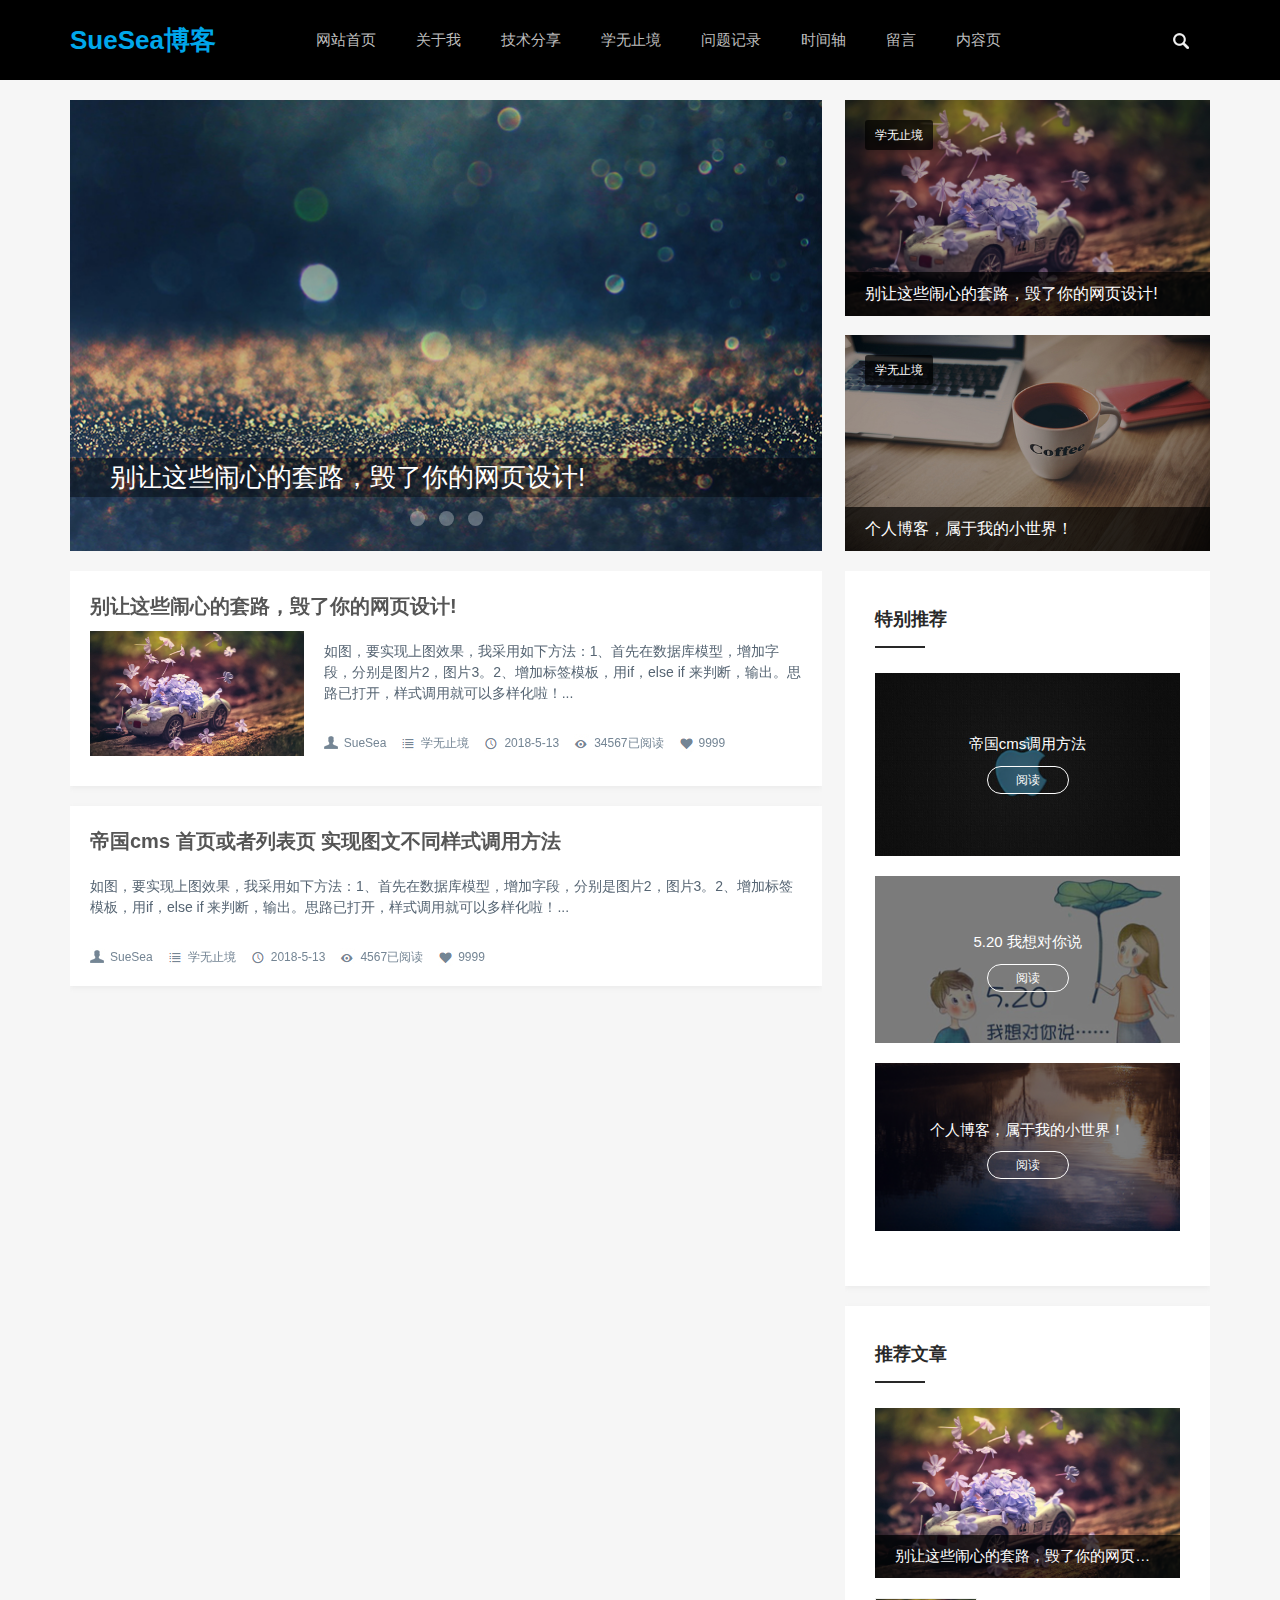
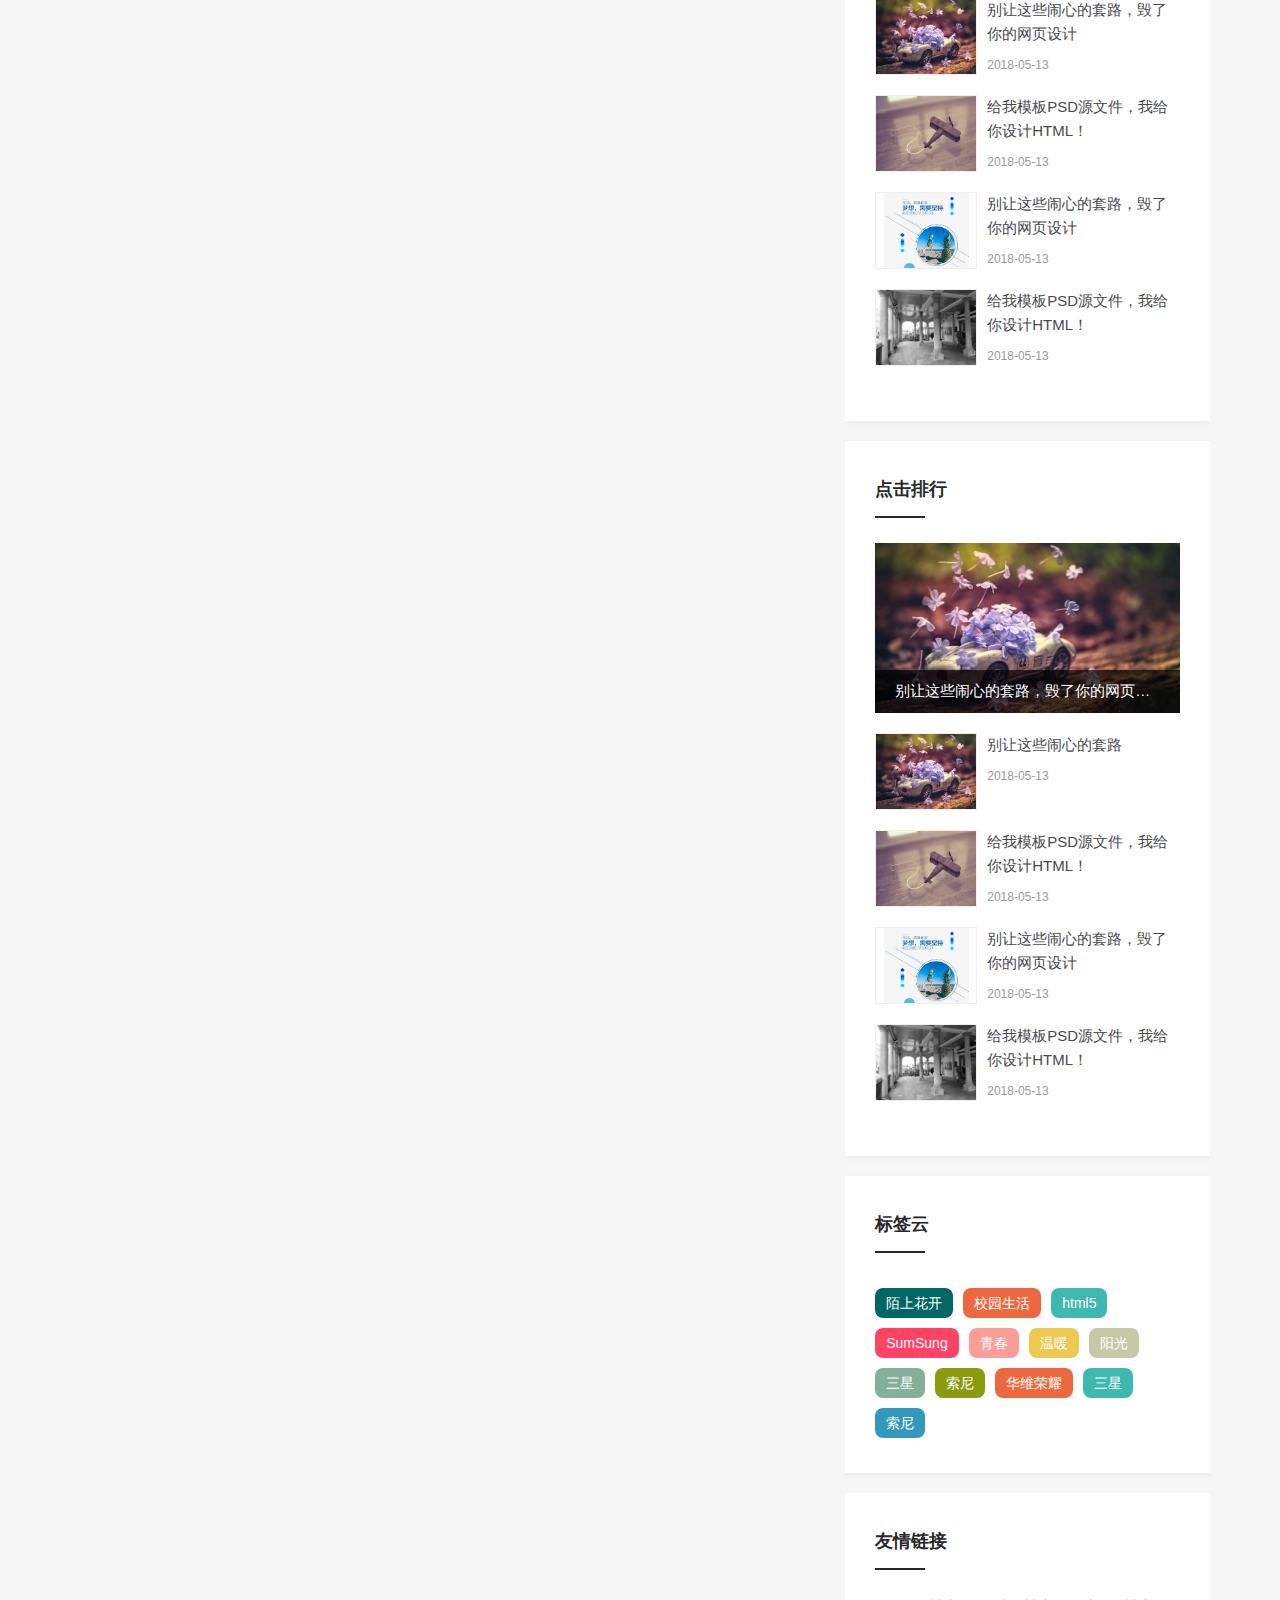
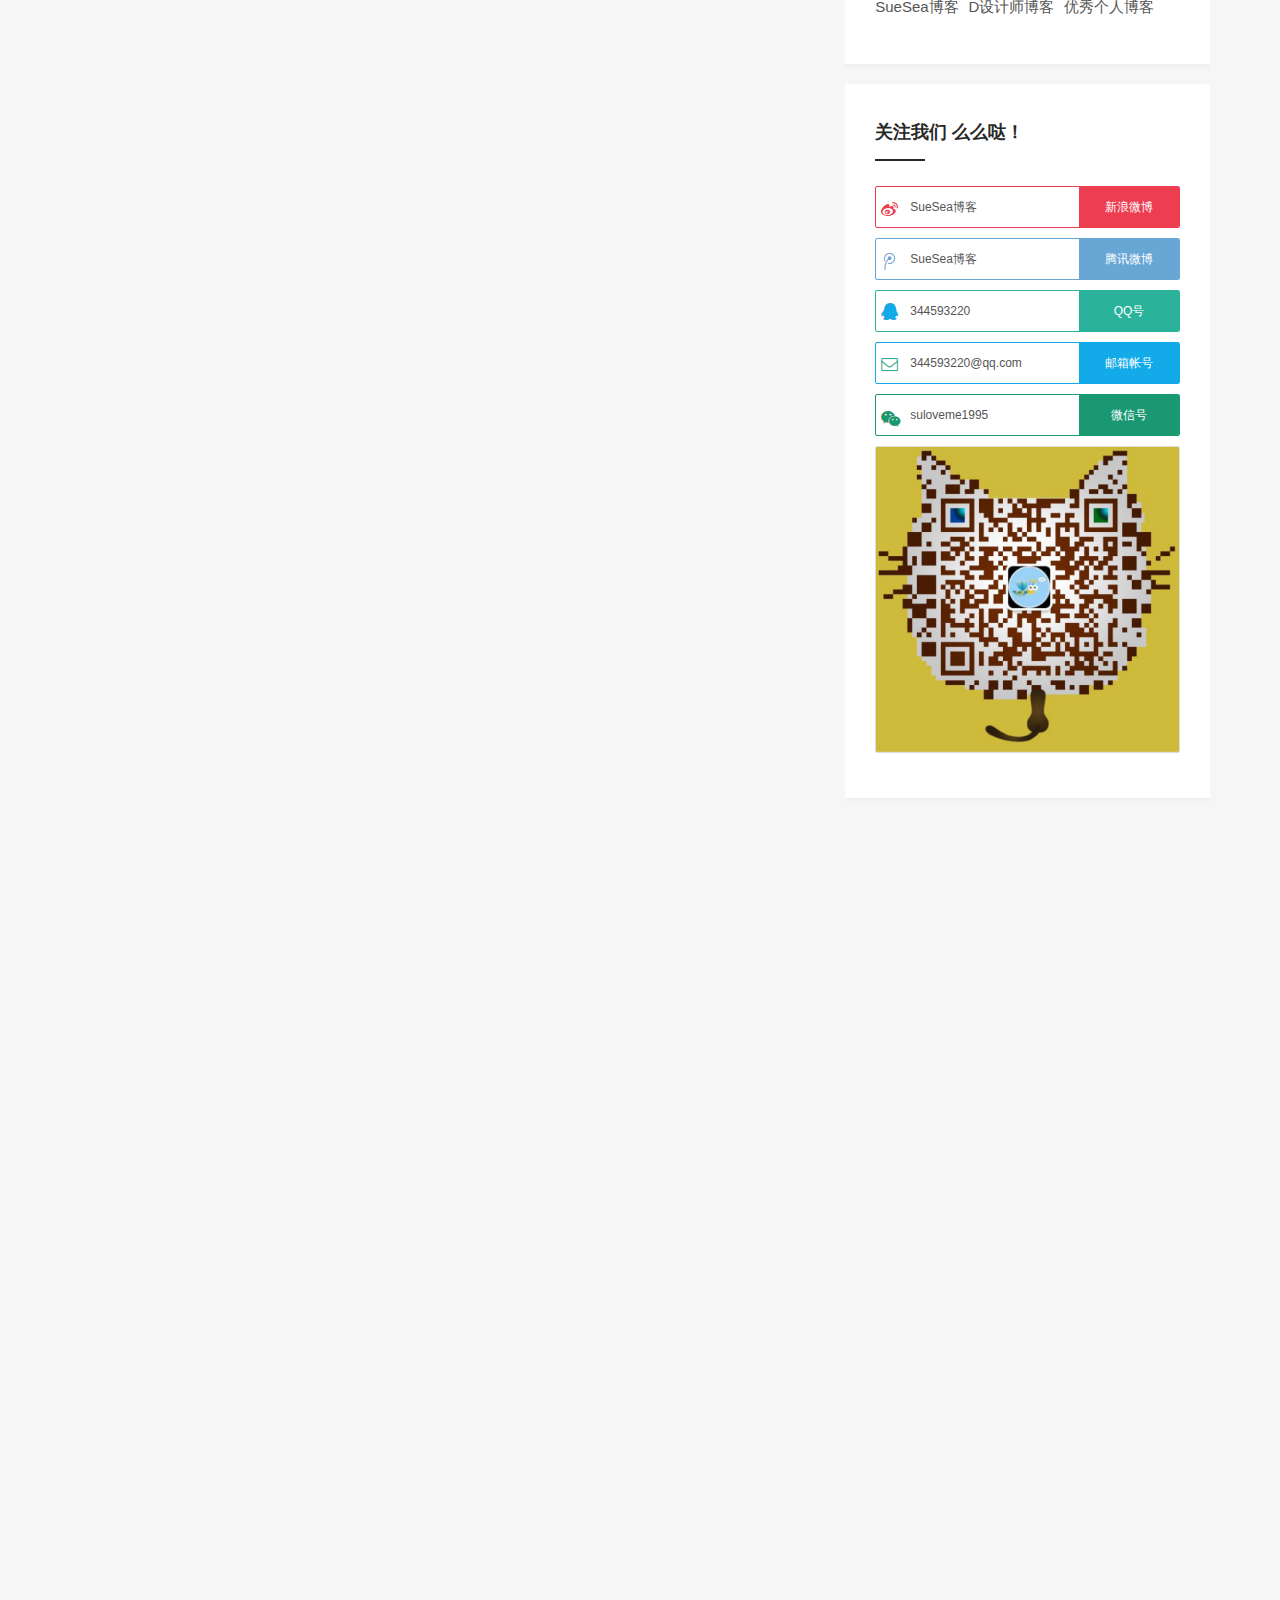
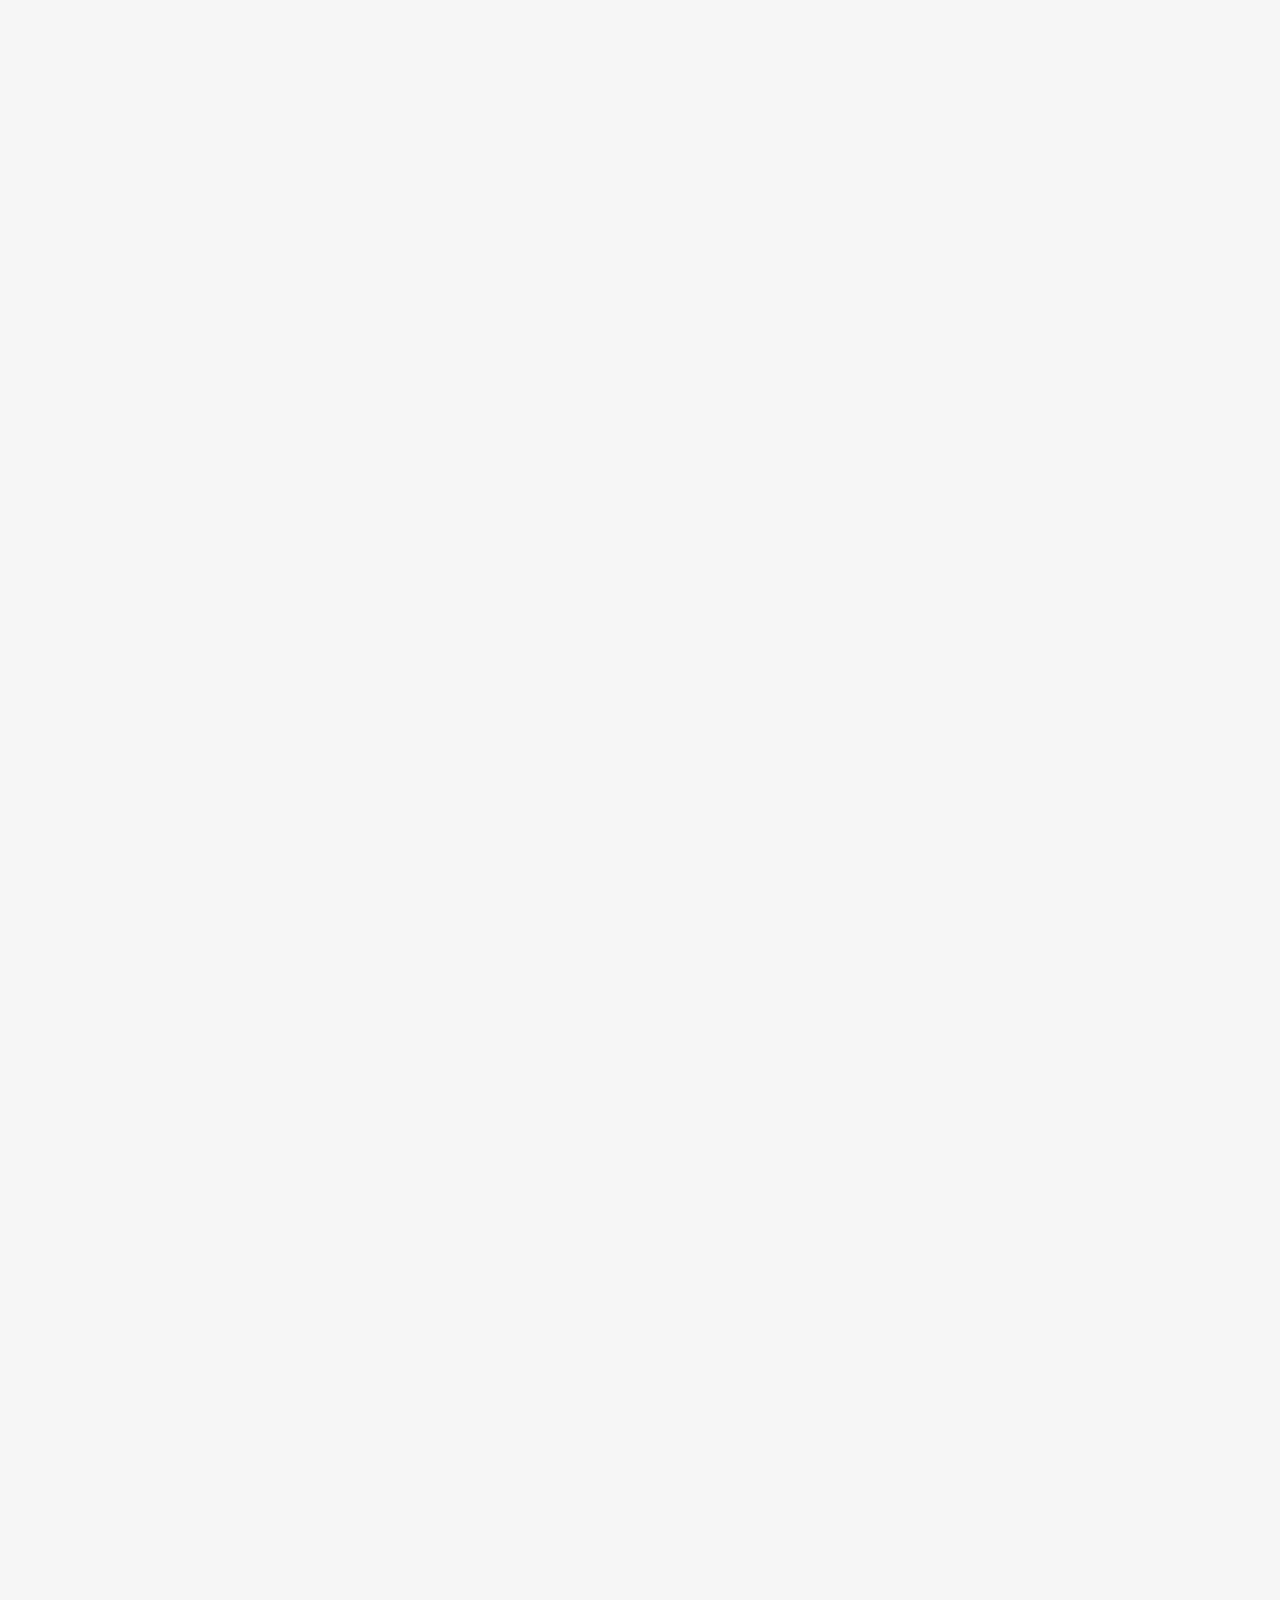
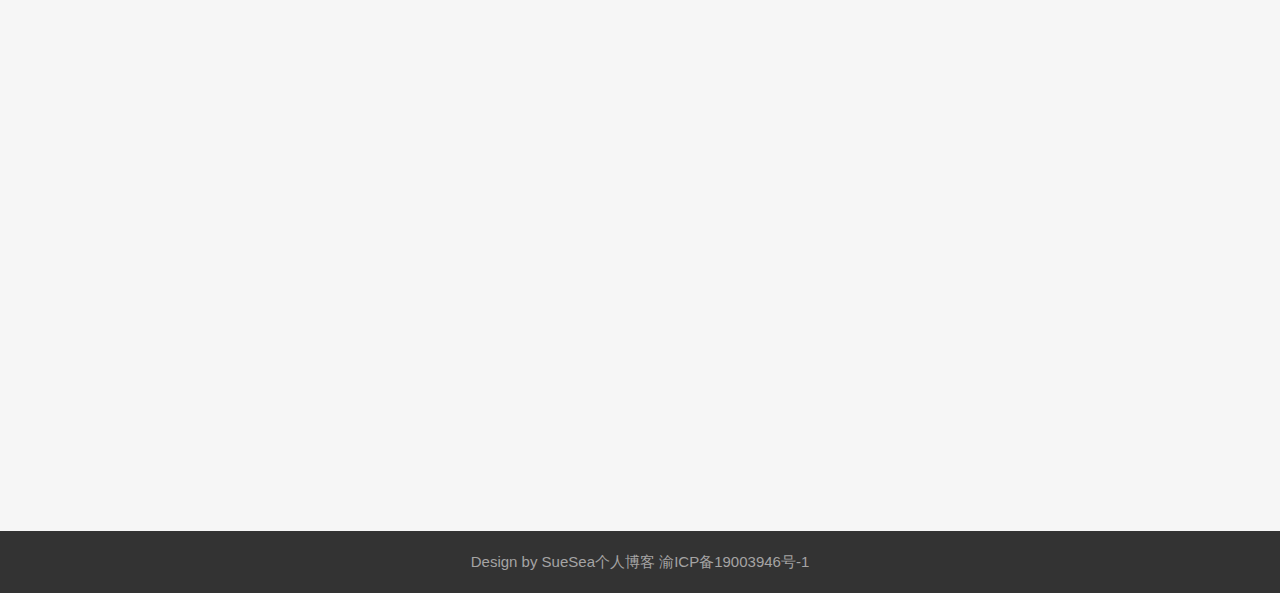
==== commit 89299b8f: "代码提交 Signed-off-by: 苏红海 <suhonghai@01home.com>" ====
--- a/index.html
+++ b/index.html
@@ -7,6 +7,7 @@
     <meta name="keywords" content="���˲���,SueSea���˲���,SueSea" />
     <meta name="description" content="SueSea���˲���" />
     <meta name="viewport" content="width=device-width, initial-scale=1.0">
+    <link rel="shortcut icon" href="favicon.ico" type="image/x-icon">
     <link href="css/base.css" rel="stylesheet">
     <link href="css/index.css" rel="stylesheet">
     <link href="css/m.css" rel="stylesheet">
@@ -23,8 +24,8 @@
     <header>
         <div class="menu">
             <nav class="nav" id="topnav">
-                <h1 class="logo"><a href="http://suhhai.cn/">SueSea����</a></h1>
-                <li><a href="index.html">��վ��ҳ</a> </li>
+                <h1 class="logo"><a href="http://sue.suhhai.cn">SueSea����</a></h1>
+                <li><a href="http://suhhai.cn/">��վ��ҳ</a> </li>
                 <li><a href="about.html">������</a> </li>
                 <li><a href="share.html">��������</a>
                     <ul class="sub-nav">
@@ -70,7 +71,7 @@
         <div id="mnav">
             <h2><a href="http://suhhai.cn/" class="mlogo">SueSea����</a><span class="navicon"></span></h2>
             <dl class="list_dl">
-                <dt class="list_dt"> <a href="index.html">��վ��ҳ</a> </dt>
+                <dt class="list_dt"> <a href="http://suhhai.cn/">��վ��ҳ</a> </dt>
                 <dt class="list_dt"> <a href="about.html">������</a> </dt>
                 <dt class="list_dt"> <a href="#">ģ�����</a> </dt>
                 <dd class="list_dd">
@@ -489,16 +490,16 @@
                 <ul>
                     <li class="sina"><a href="/" target="_blank"><span>����΢��</span>SueSea����</a></li>
                     <li class="tencent"><a href="/" target="_blank"><span>��Ѷ΢��</span>SueSea����</a></li>
-                    <li class="qq"><a href="/" target="_blank"><span>QQ��</span>476847113</a></li>
-                    <li class="email"><a href="/" target="_blank"><span>�����ʺ�</span>dancesmiling@qq.com</a></li>
-                    <li class="wxgzh"><a href="/" target="_blank"><span>΢�ź�</span>yangqq_1987</a></li>
+                    <li class="qq"><a href="/" target="_blank"><span>QQ��</span>344593220</a></li>
+                    <li class="email"><a href="/" target="_blank"><span>�����ʺ�</span>344593220@qq.com</a></li>
+                    <li class="wxgzh"><a href="/" target="_blank"><span>΢�ź�</span>suloveme1995</a></li>
                     <li class="wx"><img src="images/wx.jpg"></li>
                 </ul>
             </div>
         </div>
     </article>
     <footer>
-        <p>Design by <a href="http://suhhai.cn/" target="_blank">SueSea���˲���</a> <a href="/">��ICP��11002373��-1</a></p>
+        <p>Design by <a href="http://suhhai.cn/" target="_blank">SueSea���˲���</a> <a href="/">��ICP��19003946��-1</a></p>
     </footer>
     <a href="#" class="cd-top">Top</a>
 </body>
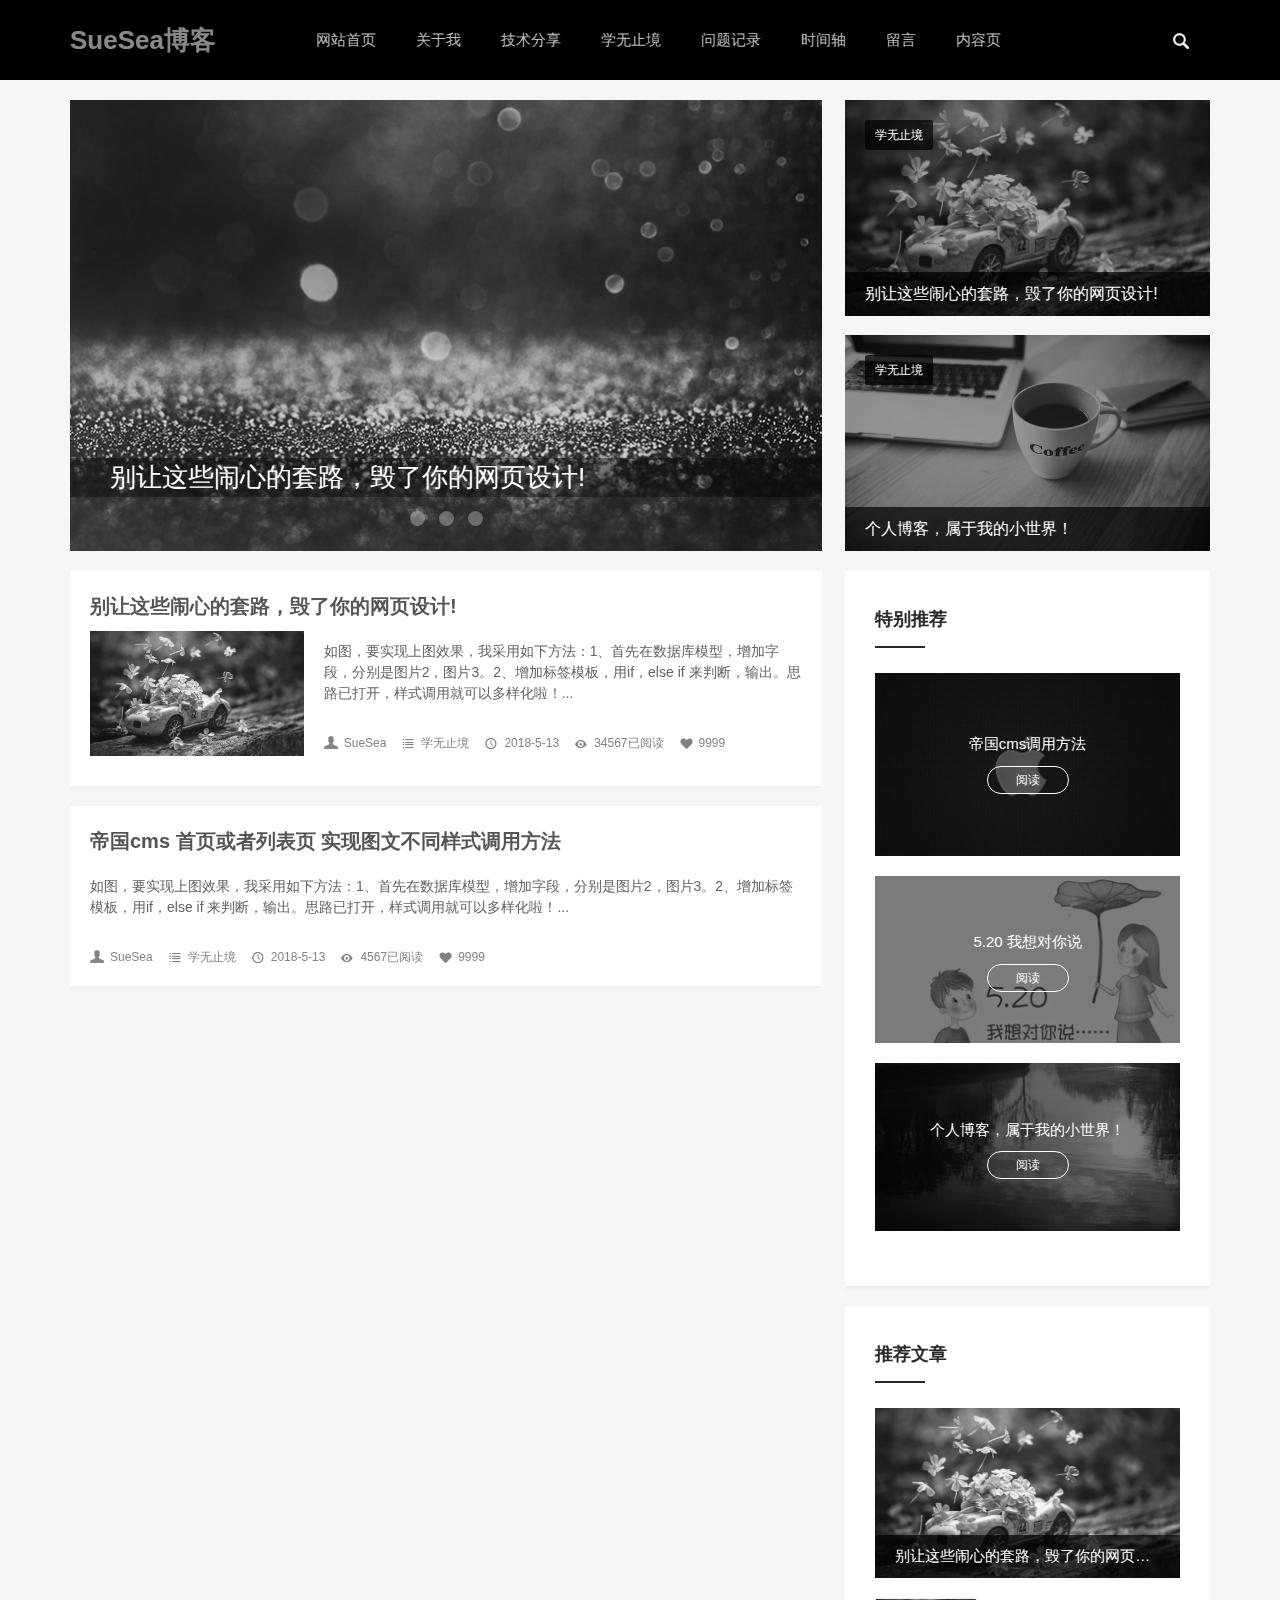
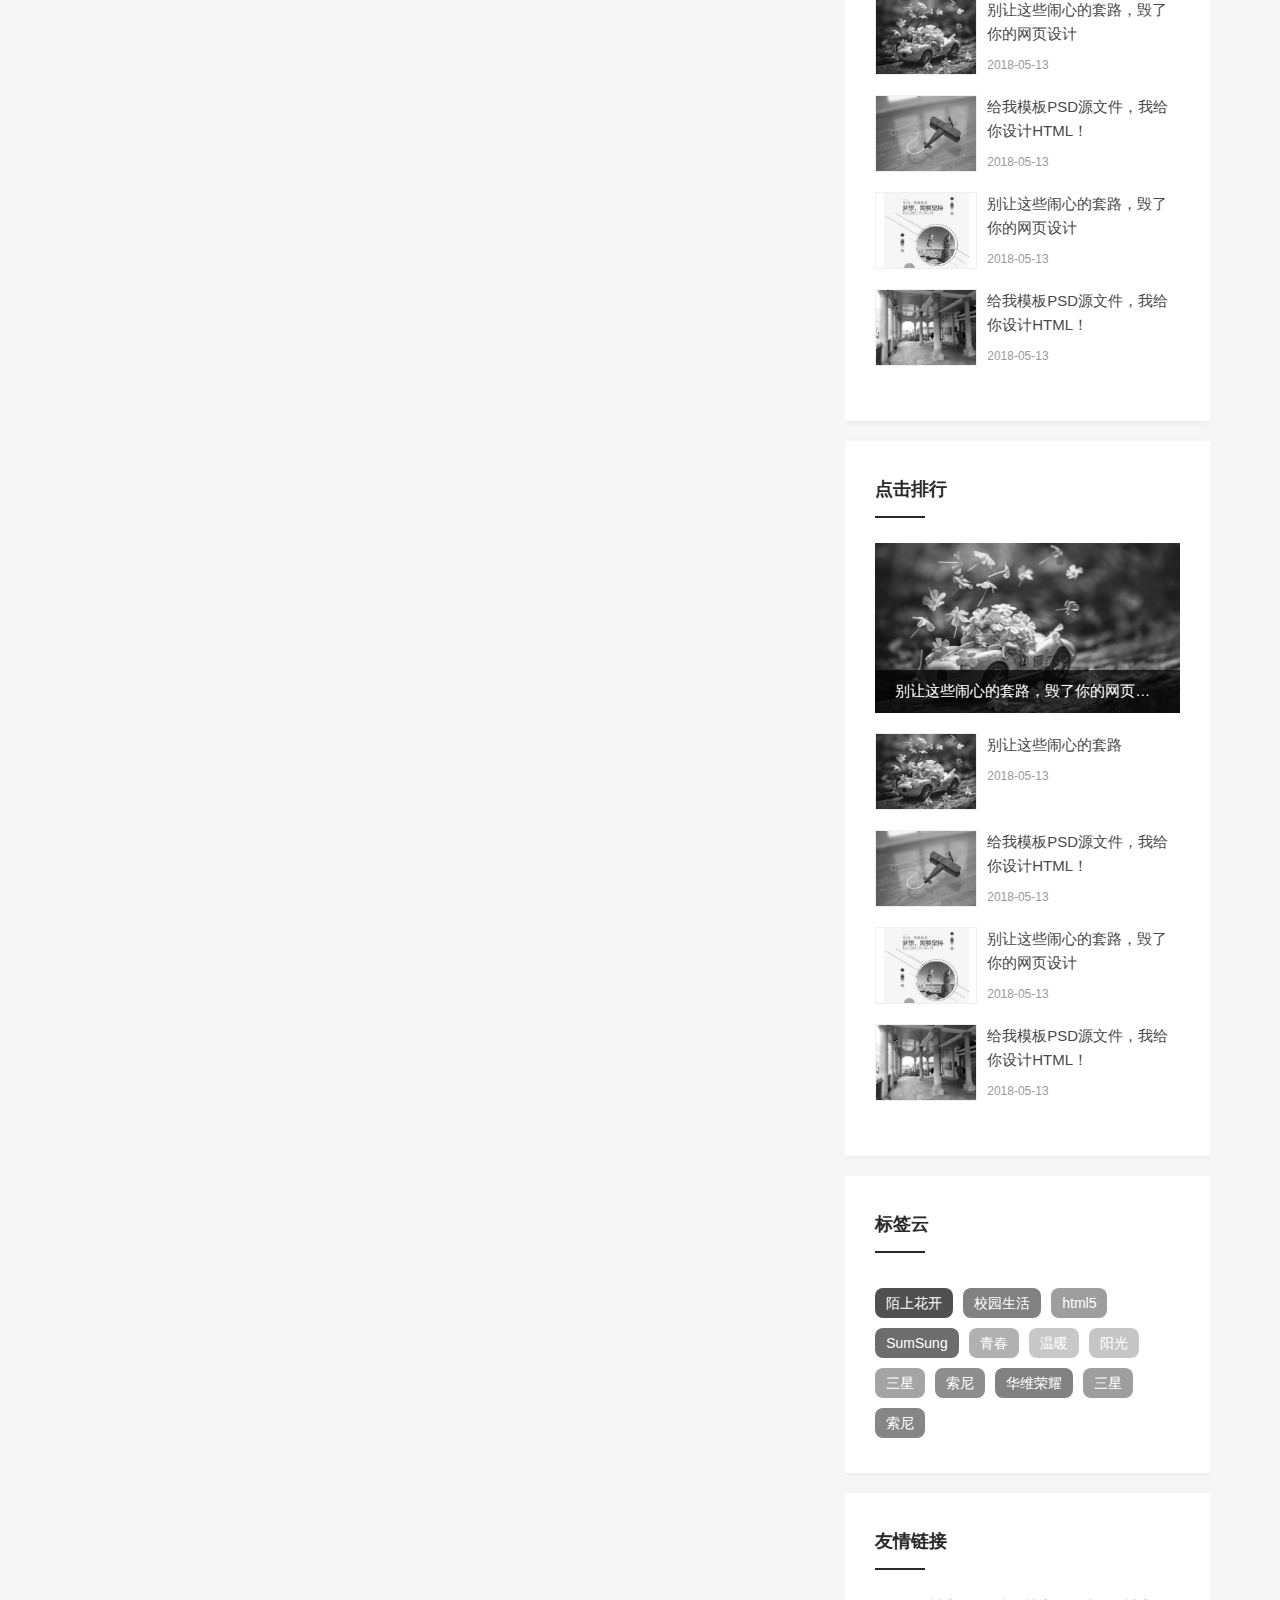
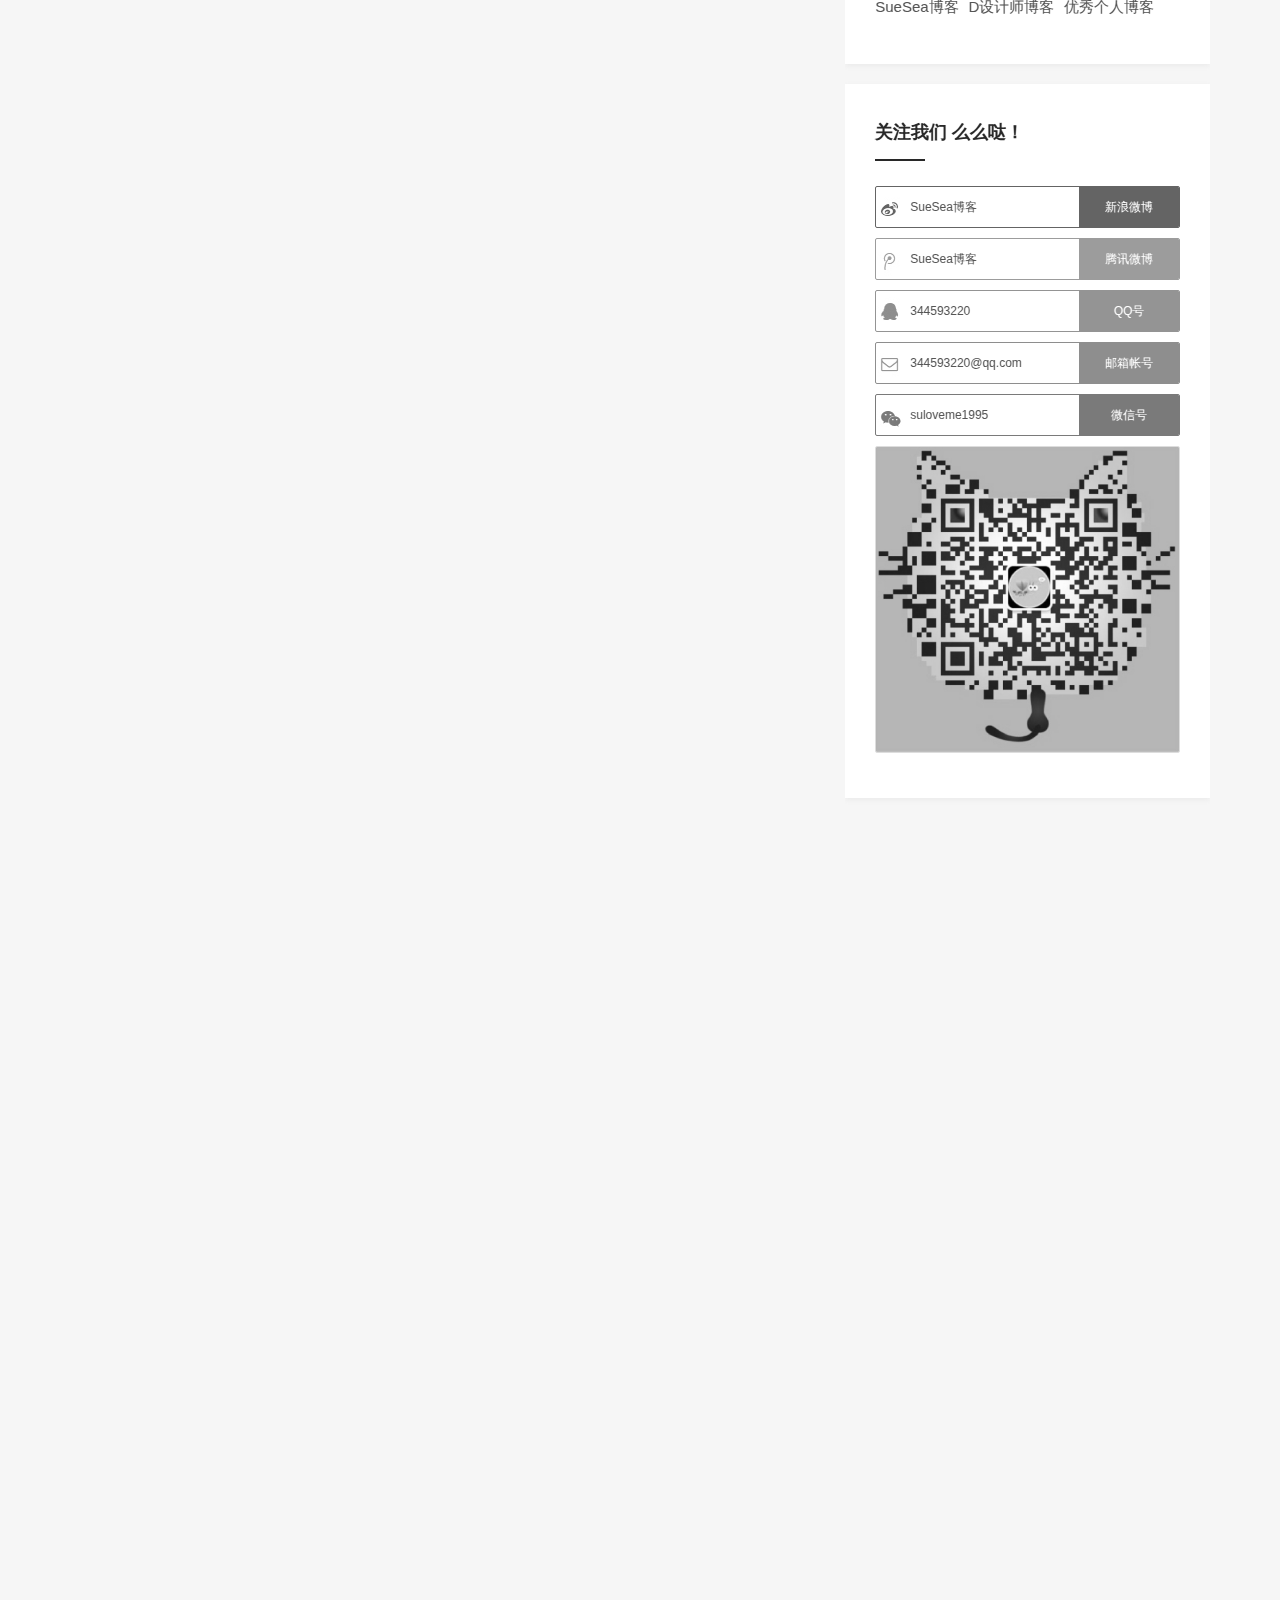
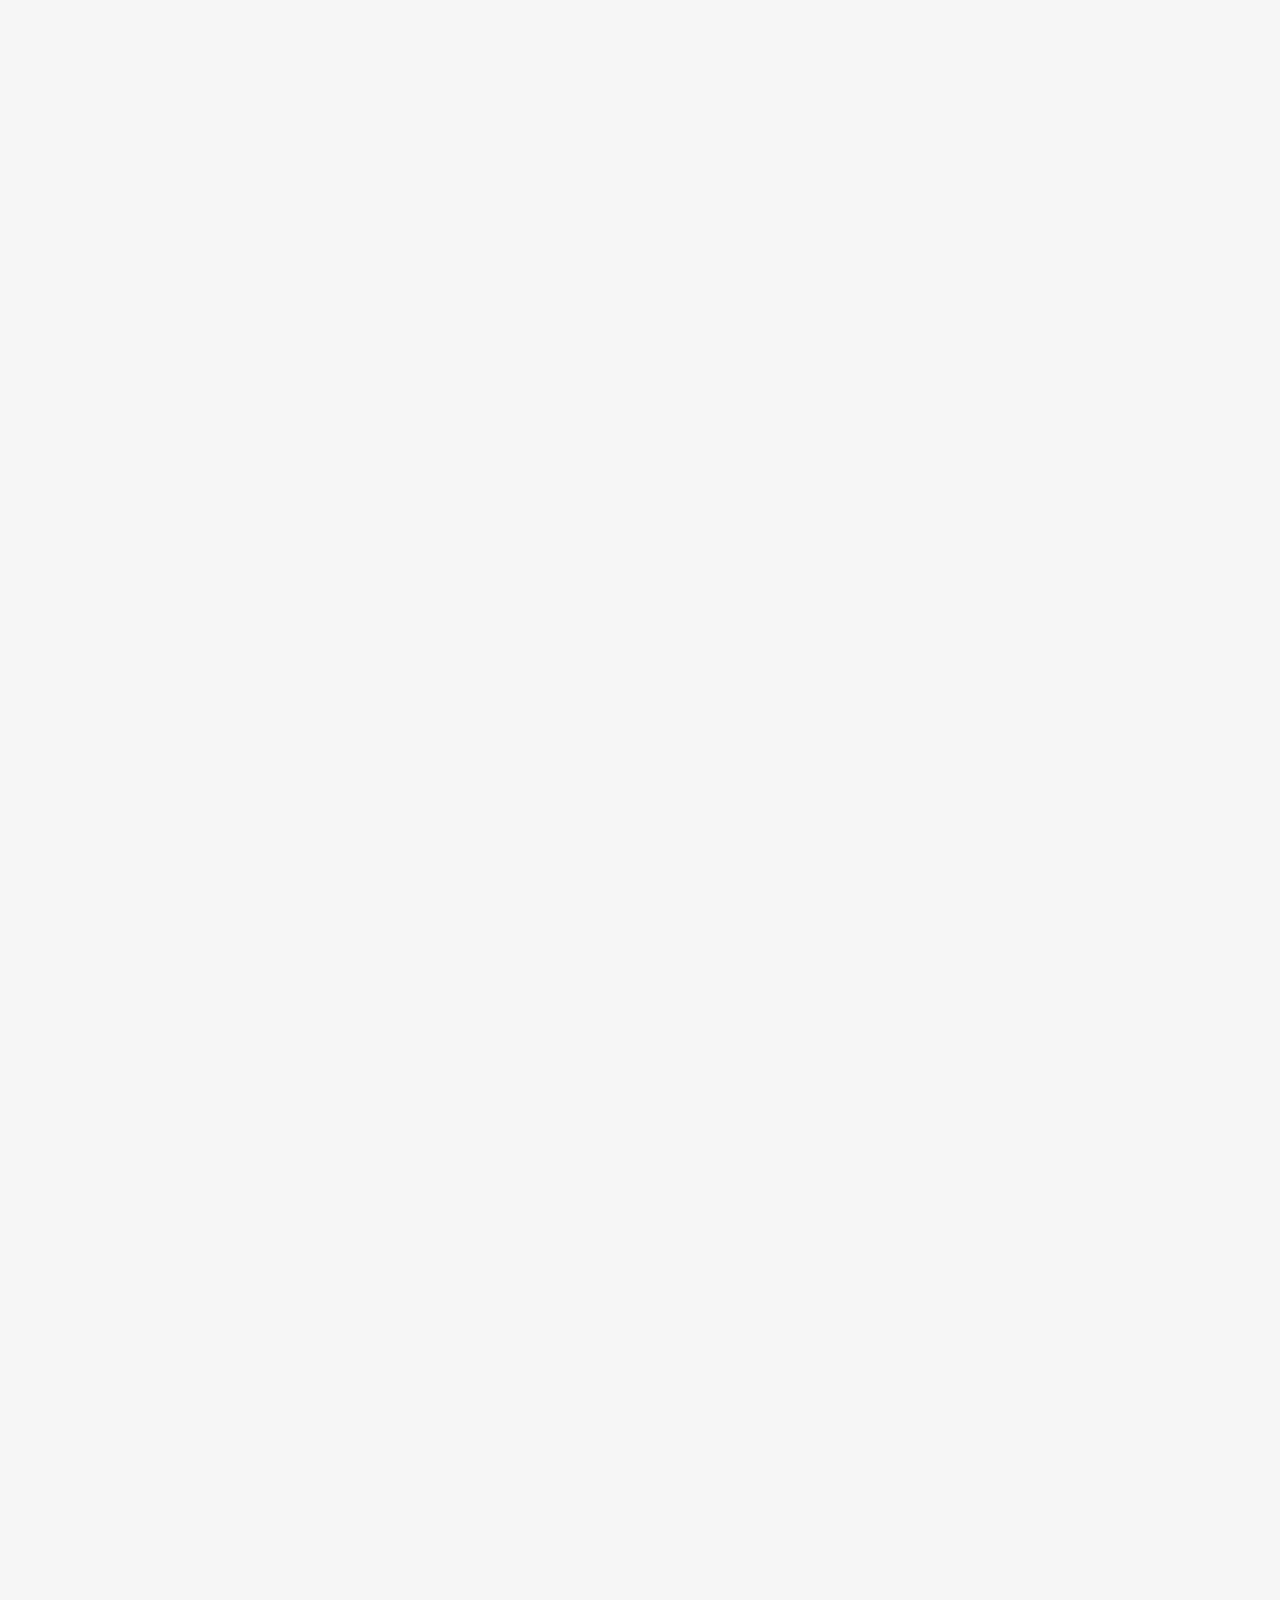
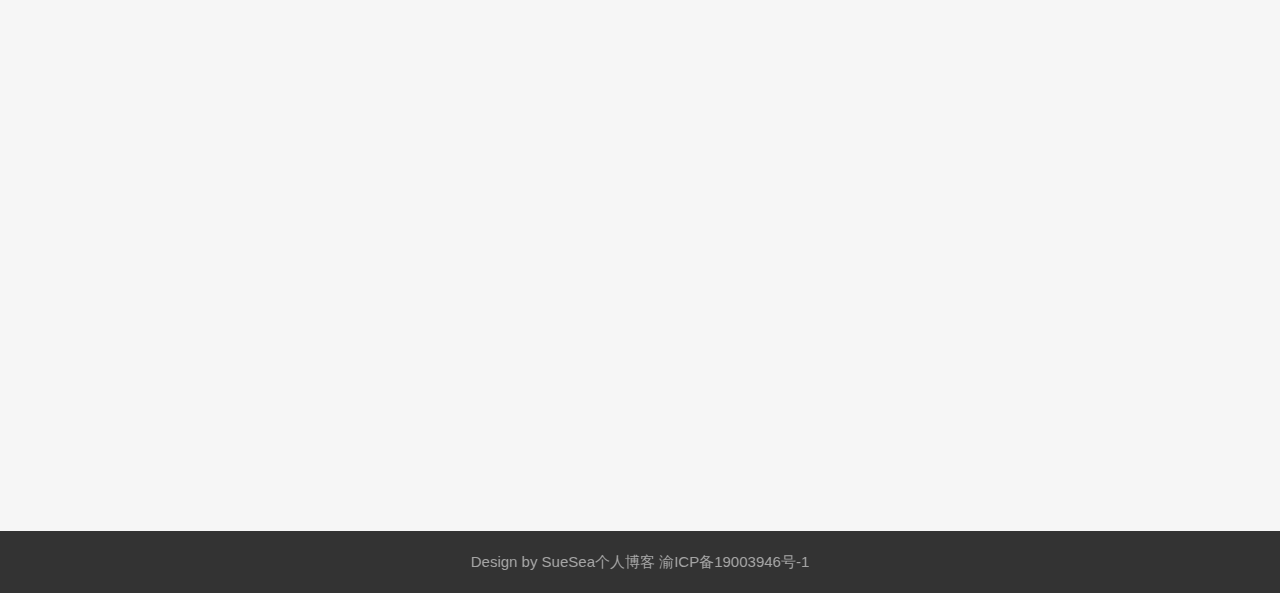
==== commit b548560d: "ico图标" ====
--- a/index.html
+++ b/index.html
@@ -112,13 +112,16 @@
             <div class="banner">
                 <div id="banner" class="fader">
                     <li class="slide">
-                        <a href="/" target="_blank"><img src="images/banner01.jpg"><span class="imginfo">������Щ���ĵ���·�����������ҳ���!</span></a>
+                        <a href="/" target="_blank"><img src="images/banner01.jpg"><span
+                                class="imginfo">������Щ���ĵ���·�����������ҳ���!</span></a>
                     </li>
                     <li class="slide">
-                        <a href="/" target="_blank"><img src="images/banner02.jpg"><span class="imginfo">��ҳ��ͼƬ���Թ̶����ȣ������js�ı��С</span></a>
+                        <a href="/" target="_blank"><img src="images/banner02.jpg"><span
+                                class="imginfo">��ҳ��ͼƬ���Թ̶����ȣ������js�ı��С</span></a>
                     </li>
                     <li class="slide">
-                        <a href="/" target="_blank"><img src="images/banner03.jpg"><span class="imginfo">���˲��ͣ������ҵ�С���磡</span></a>
+                        <a href="/" target="_blank"><img src="images/banner03.jpg"><span
+                                class="imginfo">���˲��ͣ������ҵ�С���磡</span></a>
                     </li>
                     <div class="fader_controls">
                         <div class="page prev" data-target="prev">&lsaquo;</div>
@@ -133,12 +136,14 @@
                 <li>
                     <a href="/" target="_blank"> <i><img src="images/toppic01.jpg"></i>
                         <h2>������Щ���ĵ���·�����������ҳ���!</h2>
-                        <span>ѧ��ֹ��</span> </a>
+                        <span>ѧ��ֹ��</span>
+                    </a>
                 </li>
                 <li>
                     <a href="/" target="_blank"> <i><img src="images/zd01.jpg"></i>
                         <h2>���˲��ͣ������ҵ�С���磡</h2>
-                        <span>ѧ��ֹ��</span> </a>
+                        <span>ѧ��ֹ��</span>
+                    </a>
                 </li>
             </div>
         </div>
@@ -148,7 +153,8 @@
             <div class="blogs" data-scroll-reveal="enter bottom over 1s">
                 <h3 class="blogtitle"><a href="/" target="_blank">������Щ���ĵ���·�����������ҳ���!</a></h3>
                 <span class="blogpic"><a href="/" title=""><img src="images/toppic01.jpg" alt=""></a></span>
-                <p class="blogtext">��ͼ��Ҫʵ����ͼЧ�����Ҳ������·�����1�����������ݿ�ģ�ͣ������ֶΣ��ֱ���ͼƬ2��ͼƬ3��2�����ӱ�ǩģ�壬��if��else if ���жϣ������˼·�Ѵ򿪣���ʽ���þͿ��Զ���������... </p>
+                <p class="blogtext">��ͼ��Ҫʵ����ͼЧ�����Ҳ������·�����1�����������ݿ�ģ�ͣ������ֶΣ��ֱ���ͼƬ2��ͼƬ3��2�����ӱ�ǩģ�壬��if��else if
+                    ���жϣ������˼·�Ѵ򿪣���ʽ���þͿ��Զ���������... </p>
                 <div class="bloginfo">
                     <ul>
                         <li class="author"><a href="/">SueSea</a></li>
@@ -161,7 +167,8 @@
             </div>
             <div class="blogs" data-scroll-reveal="enter bottom over 1s">
                 <h3 class="blogtitle"><a href="/" target="_blank">�۹�cms ��ҳ�����б�ҳ ʵ��ͼ�Ĳ�ͬ��ʽ���÷���</a></h3>
-                <p class="blogtext">��ͼ��Ҫʵ����ͼЧ�����Ҳ������·�����1�����������ݿ�ģ�ͣ������ֶΣ��ֱ���ͼƬ2��ͼƬ3��2�����ӱ�ǩģ�壬��if��else if ���жϣ������˼·�Ѵ򿪣���ʽ���þͿ��Զ���������...</p>
+                <p class="blogtext">��ͼ��Ҫʵ����ͼЧ�����Ҳ������·�����1�����������ݿ�ģ�ͣ������ֶΣ��ֱ���ͼƬ2��ͼƬ3��2�����ӱ�ǩģ�壬��if��else if
+                    ���жϣ������˼·�Ѵ򿪣���ʽ���þͿ��Զ���������...</p>
                 <div class="bloginfo">
                     <ul>
                         <li class="author"><a href="/">SueSea</a></li>
@@ -175,11 +182,12 @@
             <div class="blogs" data-scroll-reveal="enter bottom over 1s">
                 <h3 class="blogtitle"><a href="/" target="_blank">������Щ���ĵ���·�����������ҳ���!</a></h3>
                 <span class="bplist"><a href="/" title="">
-      <li><img src="images/avatar.jpg" alt=""></li>
-      <li><img src="images/toppic02.jpg" alt=""></li>
-      <li><img src="images/banner01.jpg" alt=""></li>
-      </a></span>
-                <p class="blogtext">��ͼ��Ҫʵ����ͼЧ�����Ҳ������·�����1�����������ݿ�ģ�ͣ������ֶΣ��ֱ���ͼƬ2��ͼƬ3��2�����ӱ�ǩģ�壬��if��else if ���жϣ������˼·�Ѵ򿪣���ʽ���þͿ��Զ���������... </p>
+                        <li><img src="images/avatar.jpg" alt=""></li>
+                        <li><img src="images/toppic02.jpg" alt=""></li>
+                        <li><img src="images/banner01.jpg" alt=""></li>
+                    </a></span>
+                <p class="blogtext">��ͼ��Ҫʵ����ͼЧ�����Ҳ������·�����1�����������ݿ�ģ�ͣ������ֶΣ��ֱ���ͼƬ2��ͼƬ3��2�����ӱ�ǩģ�壬��if��else if
+                    ���жϣ������˼·�Ѵ򿪣���ʽ���þͿ��Զ���������... </p>
                 <div class="bloginfo">
                     <ul>
                         <li class="author"><a href="/">SueSea</a></li>
@@ -193,7 +201,8 @@
             <div class="blogs" data-scroll-reveal="enter bottom over 1s">
                 <h3 class="blogtitle"><a href="/" target="_blank">������Щ���ĵ���·�����������ҳ���!</a></h3>
                 <span class="bigpic"><a href="/" title=""><img src="images/toppic01.jpg" alt=""></a></span>
-                <p class="blogtext">��ͼ��Ҫʵ����ͼЧ�����Ҳ������·�����1�����������ݿ�ģ�ͣ������ֶΣ��ֱ���ͼƬ2��ͼƬ3��2�����ӱ�ǩģ�壬��if��else if ���жϣ������˼·�Ѵ򿪣���ʽ���þͿ��Զ���������... </p>
+                <p class="blogtext">��ͼ��Ҫʵ����ͼЧ�����Ҳ������·�����1�����������ݿ�ģ�ͣ������ֶΣ��ֱ���ͼƬ2��ͼƬ3��2�����ӱ�ǩģ�壬��if��else if
+                    ���жϣ������˼·�Ѵ򿪣���ʽ���þͿ��Զ���������... </p>
                 <div class="bloginfo">
                     <ul>
                         <li class="author"><a href="/">SueSea</a></li>
@@ -207,7 +216,8 @@
             <div class="blogs" data-scroll-reveal="enter bottom over 1s">
                 <h3 class="blogtitle"><a href="/" target="_blank">������Щ���ĵ���·�����������ҳ���!</a></h3>
                 <span class="blogpic"><a href="/" title=""><img src="images/toppic01.jpg" alt=""></a></span>
-                <p class="blogtext">��ͼ��Ҫʵ����ͼЧ�����Ҳ������·�����1�����������ݿ�ģ�ͣ������ֶΣ��ֱ���ͼƬ2��ͼƬ3��2�����ӱ�ǩģ�壬��if��else if ���жϣ������˼·�Ѵ򿪣���ʽ���þͿ��Զ���������... </p>
+                <p class="blogtext">��ͼ��Ҫʵ����ͼЧ�����Ҳ������·�����1�����������ݿ�ģ�ͣ������ֶΣ��ֱ���ͼƬ2��ͼƬ3��2�����ӱ�ǩģ�壬��if��else if
+                    ���жϣ������˼·�Ѵ򿪣���ʽ���þͿ��Զ���������... </p>
                 <div class="bloginfo">
                     <ul>
                         <li class="author"><a href="/">SueSea</a></li>
@@ -220,7 +230,8 @@
             </div>
             <div class="blogs" data-scroll-reveal="enter bottom over 1s">
                 <h3 class="blogtitle"><a href="/" target="_blank">�۹�cms ��ҳ�����б�ҳ ʵ��ͼ�Ĳ�ͬ��ʽ���÷���</a></h3>
-                <p class="blogtext">��ͼ��Ҫʵ����ͼЧ�����Ҳ������·�����1�����������ݿ�ģ�ͣ������ֶΣ��ֱ���ͼƬ2��ͼƬ3��2�����ӱ�ǩģ�壬��if��else if ���жϣ������˼·�Ѵ򿪣���ʽ���þͿ��Զ���������...</p>
+                <p class="blogtext">��ͼ��Ҫʵ����ͼЧ�����Ҳ������·�����1�����������ݿ�ģ�ͣ������ֶΣ��ֱ���ͼƬ2��ͼƬ3��2�����ӱ�ǩģ�壬��if��else if
+                    ���жϣ������˼·�Ѵ򿪣���ʽ���þͿ��Զ���������...</p>
                 <div class="bloginfo">
                     <ul>
                         <li class="author"><a href="/">SueSea</a></li>
@@ -234,11 +245,12 @@
             <div class="blogs" data-scroll-reveal="enter bottom over 1s">
                 <h3 class="blogtitle"><a href="/" target="_blank">������Щ���ĵ���·�����������ҳ���!</a></h3>
                 <span class="bplist"><a href="/" title="">
-      <li><img src="images/avatar.jpg" alt=""></li>
-      <li><img src="images/bi05.jpg" alt=""></li>
-      <li><img src="images/banner01.jpg" alt=""></li>
-      </a></span>
-                <p class="blogtext">��ͼ��Ҫʵ����ͼЧ�����Ҳ������·�����1�����������ݿ�ģ�ͣ������ֶΣ��ֱ���ͼƬ2��ͼƬ3��2�����ӱ�ǩģ�壬��if��else if ���жϣ������˼·�Ѵ򿪣���ʽ���þͿ��Զ���������... </p>
+                        <li><img src="images/avatar.jpg" alt=""></li>
+                        <li><img src="images/bi05.jpg" alt=""></li>
+                        <li><img src="images/banner01.jpg" alt=""></li>
+                    </a></span>
+                <p class="blogtext">��ͼ��Ҫʵ����ͼЧ�����Ҳ������·�����1�����������ݿ�ģ�ͣ������ֶΣ��ֱ���ͼƬ2��ͼƬ3��2�����ӱ�ǩģ�壬��if��else if
+                    ���жϣ������˼·�Ѵ򿪣���ʽ���þͿ��Զ���������... </p>
                 <div class="bloginfo">
                     <ul>
                         <li class="author"><a href="/">SueSea</a></li>
@@ -252,7 +264,8 @@
             <div class="blogs" data-scroll-reveal="enter bottom over 1s">
                 <h3 class="blogtitle"><a href="/" target="_blank">������Щ���ĵ���·�����������ҳ���!</a></h3>
                 <span class="blogpic"><a href="/" title=""><img src="images/toppic01.jpg" alt=""></a></span>
-                <p class="blogtext">��ͼ��Ҫʵ����ͼЧ�����Ҳ������·�����1�����������ݿ�ģ�ͣ������ֶΣ��ֱ���ͼƬ2��ͼƬ3��2�����ӱ�ǩģ�壬��if��else if ���жϣ������˼·�Ѵ򿪣���ʽ���þͿ��Զ���������... </p>
+                <p class="blogtext">��ͼ��Ҫʵ����ͼЧ�����Ҳ������·�����1�����������ݿ�ģ�ͣ������ֶΣ��ֱ���ͼƬ2��ͼƬ3��2�����ӱ�ǩģ�壬��if��else if
+                    ���жϣ������˼·�Ѵ򿪣���ʽ���þͿ��Զ���������... </p>
                 <div class="bloginfo">
                     <ul>
                         <li class="author"><a href="/">SueSea</a></li>
@@ -265,7 +278,8 @@
             </div>
             <div class="blogs" data-scroll-reveal="enter bottom over 1s">
                 <h3 class="blogtitle"><a href="/" target="_blank">�۹�cms ��ҳ�����б�ҳ ʵ��ͼ�Ĳ�ͬ��ʽ���÷���</a></h3>
-                <p class="blogtext">��ͼ��Ҫʵ����ͼЧ�����Ҳ������·�����1�����������ݿ�ģ�ͣ������ֶΣ��ֱ���ͼƬ2��ͼƬ3��2�����ӱ�ǩģ�壬��if��else if ���жϣ������˼·�Ѵ򿪣���ʽ���þͿ��Զ���������...</p>
+                <p class="blogtext">��ͼ��Ҫʵ����ͼЧ�����Ҳ������·�����1�����������ݿ�ģ�ͣ������ֶΣ��ֱ���ͼƬ2��ͼƬ3��2�����ӱ�ǩģ�壬��if��else if
+                    ���жϣ������˼·�Ѵ򿪣���ʽ���þͿ��Զ���������...</p>
                 <div class="bloginfo">
                     <ul>
                         <li class="author"><a href="/">SueSea</a></li>
@@ -279,11 +293,12 @@
             <div class="blogs" data-scroll-reveal="enter bottom over 1s">
                 <h3 class="blogtitle"><a href="/" target="_blank">������Щ���ĵ���·�����������ҳ���!</a></h3>
                 <span class="bplist"><a href="/" title="">
-      <li><img src="images/avatar.jpg" alt=""></li>
-      <li><img src="images/toppic02.jpg" alt=""></li>
-      <li><img src="images/banner01.jpg" alt=""></li>
-      </a></span>
-                <p class="blogtext">��ͼ��Ҫʵ����ͼЧ�����Ҳ������·�����1�����������ݿ�ģ�ͣ������ֶΣ��ֱ���ͼƬ2��ͼƬ3��2�����ӱ�ǩģ�壬��if��else if ���жϣ������˼·�Ѵ򿪣���ʽ���þͿ��Զ���������... </p>
+                        <li><img src="images/avatar.jpg" alt=""></li>
+                        <li><img src="images/toppic02.jpg" alt=""></li>
+                        <li><img src="images/banner01.jpg" alt=""></li>
+                    </a></span>
+                <p class="blogtext">��ͼ��Ҫʵ����ͼЧ�����Ҳ������·�����1�����������ݿ�ģ�ͣ������ֶΣ��ֱ���ͼƬ2��ͼƬ3��2�����ӱ�ǩģ�壬��if��else if
+                    ���жϣ������˼·�Ѵ򿪣���ʽ���þͿ��Զ���������... </p>
                 <div class="bloginfo">
                     <ul>
                         <li class="author"><a href="/">SueSea</a></li>
@@ -297,7 +312,8 @@
             <div class="blogs" data-scroll-reveal="enter bottom over 1s">
                 <h3 class="blogtitle"><a href="/" target="_blank">������Щ���ĵ���·�����������ҳ���!</a></h3>
                 <span class="bigpic"><a href="/" title=""><img src="images/toppic01.jpg" alt=""></a></span>
-                <p class="blogtext">��ͼ��Ҫʵ����ͼЧ�����Ҳ������·�����1�����������ݿ�ģ�ͣ������ֶΣ��ֱ���ͼƬ2��ͼƬ3��2�����ӱ�ǩģ�壬��if��else if ���жϣ������˼·�Ѵ򿪣���ʽ���þͿ��Զ���������... </p>
+                <p class="blogtext">��ͼ��Ҫʵ����ͼЧ�����Ҳ������·�����1�����������ݿ�ģ�ͣ������ֶΣ��ֱ���ͼƬ2��ͼƬ3��2�����ӱ�ǩģ�壬��if��else if
+                    ���жϣ������˼·�Ѵ򿪣���ʽ���þͿ��Զ���������... </p>
                 <div class="bloginfo">
                     <ul>
                         <li class="author"><a href="/">SueSea</a></li>
@@ -311,7 +327,8 @@
             <div class="blogs" data-scroll-reveal="enter bottom over 1s">
                 <h3 class="blogtitle"><a href="/" target="_blank">������Щ���ĵ���·�����������ҳ���!</a></h3>
                 <span class="blogpic"><a href="/" title=""><img src="images/toppic01.jpg" alt=""></a></span>
-                <p class="blogtext">��ͼ��Ҫʵ����ͼЧ�����Ҳ������·�����1�����������ݿ�ģ�ͣ������ֶΣ��ֱ���ͼƬ2��ͼƬ3��2�����ӱ�ǩģ�壬��if��else if ���жϣ������˼·�Ѵ򿪣���ʽ���þͿ��Զ���������... </p>
+                <p class="blogtext">��ͼ��Ҫʵ����ͼЧ�����Ҳ������·�����1�����������ݿ�ģ�ͣ������ֶΣ��ֱ���ͼƬ2��ͼƬ3��2�����ӱ�ǩģ�壬��if��else if
+                    ���жϣ������˼·�Ѵ򿪣���ʽ���þͿ��Զ���������... </p>
                 <div class="bloginfo">
                     <ul>
                         <li class="author"><a href="/">SueSea</a></li>
@@ -324,7 +341,8 @@
             </div>
             <div class="blogs" data-scroll-reveal="enter bottom over 1s">
                 <h3 class="blogtitle"><a href="/" target="_blank">�۹�cms ��ҳ�����б�ҳ ʵ��ͼ�Ĳ�ͬ��ʽ���÷���</a></h3>
-                <p class="blogtext">��ͼ��Ҫʵ����ͼЧ�����Ҳ������·�����1�����������ݿ�ģ�ͣ������ֶΣ��ֱ���ͼƬ2��ͼƬ3��2�����ӱ�ǩģ�壬��if��else if ���жϣ������˼·�Ѵ򿪣���ʽ���þͿ��Զ���������...</p>
+                <p class="blogtext">��ͼ��Ҫʵ����ͼЧ�����Ҳ������·�����1�����������ݿ�ģ�ͣ������ֶΣ��ֱ���ͼƬ2��ͼƬ3��2�����ӱ�ǩģ�壬��if��else if
+                    ���жϣ������˼·�Ѵ򿪣���ʽ���þͿ��Զ���������...</p>
                 <div class="bloginfo">
                     <ul>
                         <li class="author"><a href="/">SueSea</a></li>
@@ -338,11 +356,12 @@
             <div class="blogs" data-scroll-reveal="enter bottom over 1s">
                 <h3 class="blogtitle"><a href="/" target="_blank">������Щ���ĵ���·�����������ҳ���!</a></h3>
                 <span class="bplist"><a href="/" title="">
-      <li><img src="images/avatar.jpg" alt=""></li>
-      <li><img src="images/bi05.jpg" alt=""></li>
-      <li><img src="images/banner01.jpg" alt=""></li>
-      </a></span>
-                <p class="blogtext">��ͼ��Ҫʵ����ͼЧ�����Ҳ������·�����1�����������ݿ�ģ�ͣ������ֶΣ��ֱ���ͼƬ2��ͼƬ3��2�����ӱ�ǩģ�壬��if��else if ���жϣ������˼·�Ѵ򿪣���ʽ���þͿ��Զ���������... </p>
+                        <li><img src="images/avatar.jpg" alt=""></li>
+                        <li><img src="images/bi05.jpg" alt=""></li>
+                        <li><img src="images/banner01.jpg" alt=""></li>
+                    </a></span>
+                <p class="blogtext">��ͼ��Ҫʵ����ͼЧ�����Ҳ������·�����1�����������ݿ�ģ�ͣ������ֶΣ��ֱ���ͼƬ2��ͼƬ3��2�����ӱ�ǩģ�壬��if��else if
+                    ���жϣ������˼·�Ѵ򿪣���ʽ���þͿ��Զ���������... </p>
                 <div class="bloginfo">
                     <ul>
                         <li class="author"><a href="/">SueSea</a></li>
@@ -356,7 +375,8 @@
             <div class="blogs" data-scroll-reveal="enter bottom over 1s">
                 <h3 class="blogtitle"><a href="/" target="_blank">������Щ���ĵ���·�����������ҳ���!</a></h3>
                 <span class="bigpic"><a href="/" title=""><img src="images/toppic01.jpg" alt=""></a></span>
-                <p class="blogtext">��ͼ��Ҫʵ����ͼЧ�����Ҳ������·�����1�����������ݿ�ģ�ͣ������ֶΣ��ֱ���ͼƬ2��ͼƬ3��2�����ӱ�ǩģ�壬��if��else if ���жϣ������˼·�Ѵ򿪣���ʽ���þͿ��Զ���������... </p>
+                <p class="blogtext">��ͼ��Ҫʵ����ͼЧ�����Ҳ������·�����1�����������ݿ�ģ�ͣ������ֶΣ��ֱ���ͼƬ2��ͼƬ3��2�����ӱ�ǩģ�壬��if��else if
+                    ���жϣ������˼·�Ѵ򿪣���ʽ���þͿ��Զ���������... </p>
                 <div class="bloginfo">
                     <ul>
                         <li class="author"><a href="/">SueSea</a></li>
@@ -369,7 +389,8 @@
             </div>
             <div class="blogs" data-scroll-reveal="enter bottom over 1s">
                 <h3 class="blogtitle"><a href="/" target="_blank">�۹�cms ��ҳ�����б�ҳ ʵ��ͼ�Ĳ�ͬ��ʽ���÷���</a></h3>
-                <p class="blogtext">��ͼ��Ҫʵ����ͼЧ�����Ҳ������·�����1�����������ݿ�ģ�ͣ������ֶΣ��ֱ���ͼƬ2��ͼƬ3��2�����ӱ�ǩģ�壬��if��else if ���жϣ������˼·�Ѵ򿪣���ʽ���þͿ��Զ���������...</p>
+                <p class="blogtext">��ͼ��Ҫʵ����ͼЧ�����Ҳ������·�����1�����������ݿ�ģ�ͣ������ֶΣ��ֱ���ͼƬ2��ͼƬ3��2�����ӱ�ǩģ�壬��if��else if
+                    ���жϣ������˼·�Ѵ򿪣���ʽ���þͿ��Զ���������...</p>
                 <div class="bloginfo">
                     <ul>
                         <li class="author"><a href="/">SueSea</a></li>
@@ -383,11 +404,12 @@
             <div class="blogs" data-scroll-reveal="enter bottom over 1s">
                 <h3 class="blogtitle"><a href="/" target="_blank">������Щ���ĵ���·�����������ҳ���!</a></h3>
                 <span class="bplist"><a href="/" title="">
-      <li><img src="images/avatar.jpg" alt=""></li>
-      <li><img src="images/bi05.jpg" alt=""></li>
-      <li><img src="images/banner01.jpg" alt=""></li>
-      </a></span>
-                <p class="blogtext">��ͼ��Ҫʵ����ͼЧ�����Ҳ������·�����1�����������ݿ�ģ�ͣ������ֶΣ��ֱ���ͼƬ2��ͼƬ3��2�����ӱ�ǩģ�壬��if��else if ���жϣ������˼·�Ѵ򿪣���ʽ���þͿ��Զ���������... </p>
+                        <li><img src="images/avatar.jpg" alt=""></li>
+                        <li><img src="images/bi05.jpg" alt=""></li>
+                        <li><img src="images/banner01.jpg" alt=""></li>
+                    </a></span>
+                <p class="blogtext">��ͼ��Ҫʵ����ͼЧ�����Ҳ������·�����1�����������ݿ�ģ�ͣ������ֶΣ��ֱ���ͼƬ2��ͼƬ3��2�����ӱ�ǩģ�壬��if��else if
+                    ���жϣ������˼·�Ѵ򿪣���ʽ���þͿ��Զ���������... </p>
                 <div class="bloginfo">
                     <ul>
                         <li class="author"><a href="/">SueSea</a></li>
@@ -401,7 +423,8 @@
             <div class="blogs" data-scroll-reveal="enter bottom over 1s">
                 <h3 class="blogtitle"><a href="/" target="_blank">������Щ���ĵ���·�����������ҳ���!</a></h3>
                 <span class="bigpic"><a href="/" title=""><img src="images/toppic01.jpg" alt=""></a></span>
-                <p class="blogtext">��ͼ��Ҫʵ����ͼЧ�����Ҳ������·�����1�����������ݿ�ģ�ͣ������ֶΣ��ֱ���ͼƬ2��ͼƬ3��2�����ӱ�ǩģ�壬��if��else if ���жϣ������˼·�Ѵ򿪣���ʽ���þͿ��Զ���������... </p>
+                <p class="blogtext">��ͼ��Ҫʵ����ͼЧ�����Ҳ������·�����1�����������ݿ�ģ�ͣ������ֶΣ��ֱ���ͼƬ2��ͼƬ3��2�����ӱ�ǩģ�壬��if��else if
+                    ���жϣ������˼·�Ѵ򿪣���ʽ���þͿ��Զ���������... </p>
                 <div class="bloginfo">
                     <ul>
                         <li class="author"><a href="/">SueSea</a></li>
@@ -438,16 +461,20 @@
                 <ul class="sidenews">
                     <li> <i><img src="images/toppic01.jpg"></i>
                         <p><a href="/">������Щ���ĵ���·�����������ҳ���</a></p>
-                        <span>2018-05-13</span> </li>
+                        <span>2018-05-13</span>
+                    </li>
                     <li> <i><img src="images/toppic02.jpg"></i>
                         <p><a href="/">����ģ��PSDԴ�ļ����Ҹ������HTML��</a></p>
-                        <span>2018-05-13</span> </li>
+                        <span>2018-05-13</span>
+                    </li>
                     <li> <i><img src="images/v1.jpg"></i>
                         <p><a href="/">������Щ���ĵ���·�����������ҳ���</a></p>
-                        <span>2018-05-13</span> </li>
+                        <span>2018-05-13</span>
+                    </li>
                     <li> <i><img src="images/v2.jpg"></i>
                         <p><a href="/">����ģ��PSDԴ�ļ����Ҹ������HTML��</a></p>
-                        <span>2018-05-13</span> </li>
+                        <span>2018-05-13</span>
+                    </li>
                 </ul>
             </div>
             <div class="tuijian">
@@ -459,22 +486,28 @@
                 <ul class="sidenews">
                     <li> <i><img src="images/toppic01.jpg"></i>
                         <p><a href="/">������Щ���ĵ���·</a></p>
-                        <span>2018-05-13</span> </li>
+                        <span>2018-05-13</span>
+                    </li>
                     <li> <i><img src="images/toppic02.jpg"></i>
                         <p><a href="/">����ģ��PSDԴ�ļ����Ҹ������HTML��</a></p>
-                        <span>2018-05-13</span> </li>
+                        <span>2018-05-13</span>
+                    </li>
                     <li> <i><img src="images/v1.jpg"></i>
                         <p><a href="/">������Щ���ĵ���·�����������ҳ���</a></p>
-                        <span>2018-05-13</span> </li>
+                        <span>2018-05-13</span>
+                    </li>
                     <li> <i><img src="images/v2.jpg"></i>
                         <p><a href="/">����ģ��PSDԴ�ļ����Ҹ������HTML��</a></p>
-                        <span>2018-05-13</span> </li>
+                        <span>2018-05-13</span>
+                    </li>
                 </ul>
             </div>
             <div class="cloud">
                 <h2 class="hometitle">��ǩ��</h2>
                 <ul>
-                    <a href="/">İ�ϻ���</a> <a href="/">У԰����</a> <a href="/">html5</a> <a href="/">SumSung</a> <a href="/">�ഺ</a> <a href="/">��ů</a> <a href="/">����</a> <a href="/">����</a><a href="/">����</a> <a href="/">��ά��ҫ</a> <a href="/">����</a> <a href="/">����</a>
+                    <a href="/">İ�ϻ���</a> <a href="/">У԰����</a> <a href="/">html5</a> <a href="/">SumSung</a> <a
+                        href="/">�ഺ</a> <a href="/">��ů</a> <a href="/">����</a> <a href="/">����</a><a href="/">����</a> <a
+                        href="/">��ά��ҫ</a> <a href="/">����</a> <a href="/">����</a>
                 </ul>
             </div>
             <div class="links">
@@ -499,7 +532,8 @@
         </div>
     </article>
     <footer>
-        <p>Design by <a href="http://suhhai.cn/" target="_blank">SueSea���˲���</a> <a href="/">��ICP��19003946��-1</a></p>
+        <p>Design by <a href="http://suhhai.cn/" target="_blank">SueSea���˲���</a> <a target="_blank"
+                href="https://beian.miit.gov.cn">��ICP��19003946��-1</a></p>
     </footer>
     <a href="#" class="cd-top">Top</a>
 </body>
--- a/css/base.css
+++ b/css/base.css
@@ -1,6 +1,7 @@
 @charset "gb2312";
 /* css */
 * { margin: 0; padding: 0 }
+html {-webkit-filter: grayscale(100%);filter: grayscale(100%);}
 body { font: 15px "Microsoft YaHei", Arial, Helvetica, sans-serif; color: #555; background-color: #f6f6f6; line-height: 1.5;  }
 img { border: 0; display: block }
 ul, li { list-style: none; }
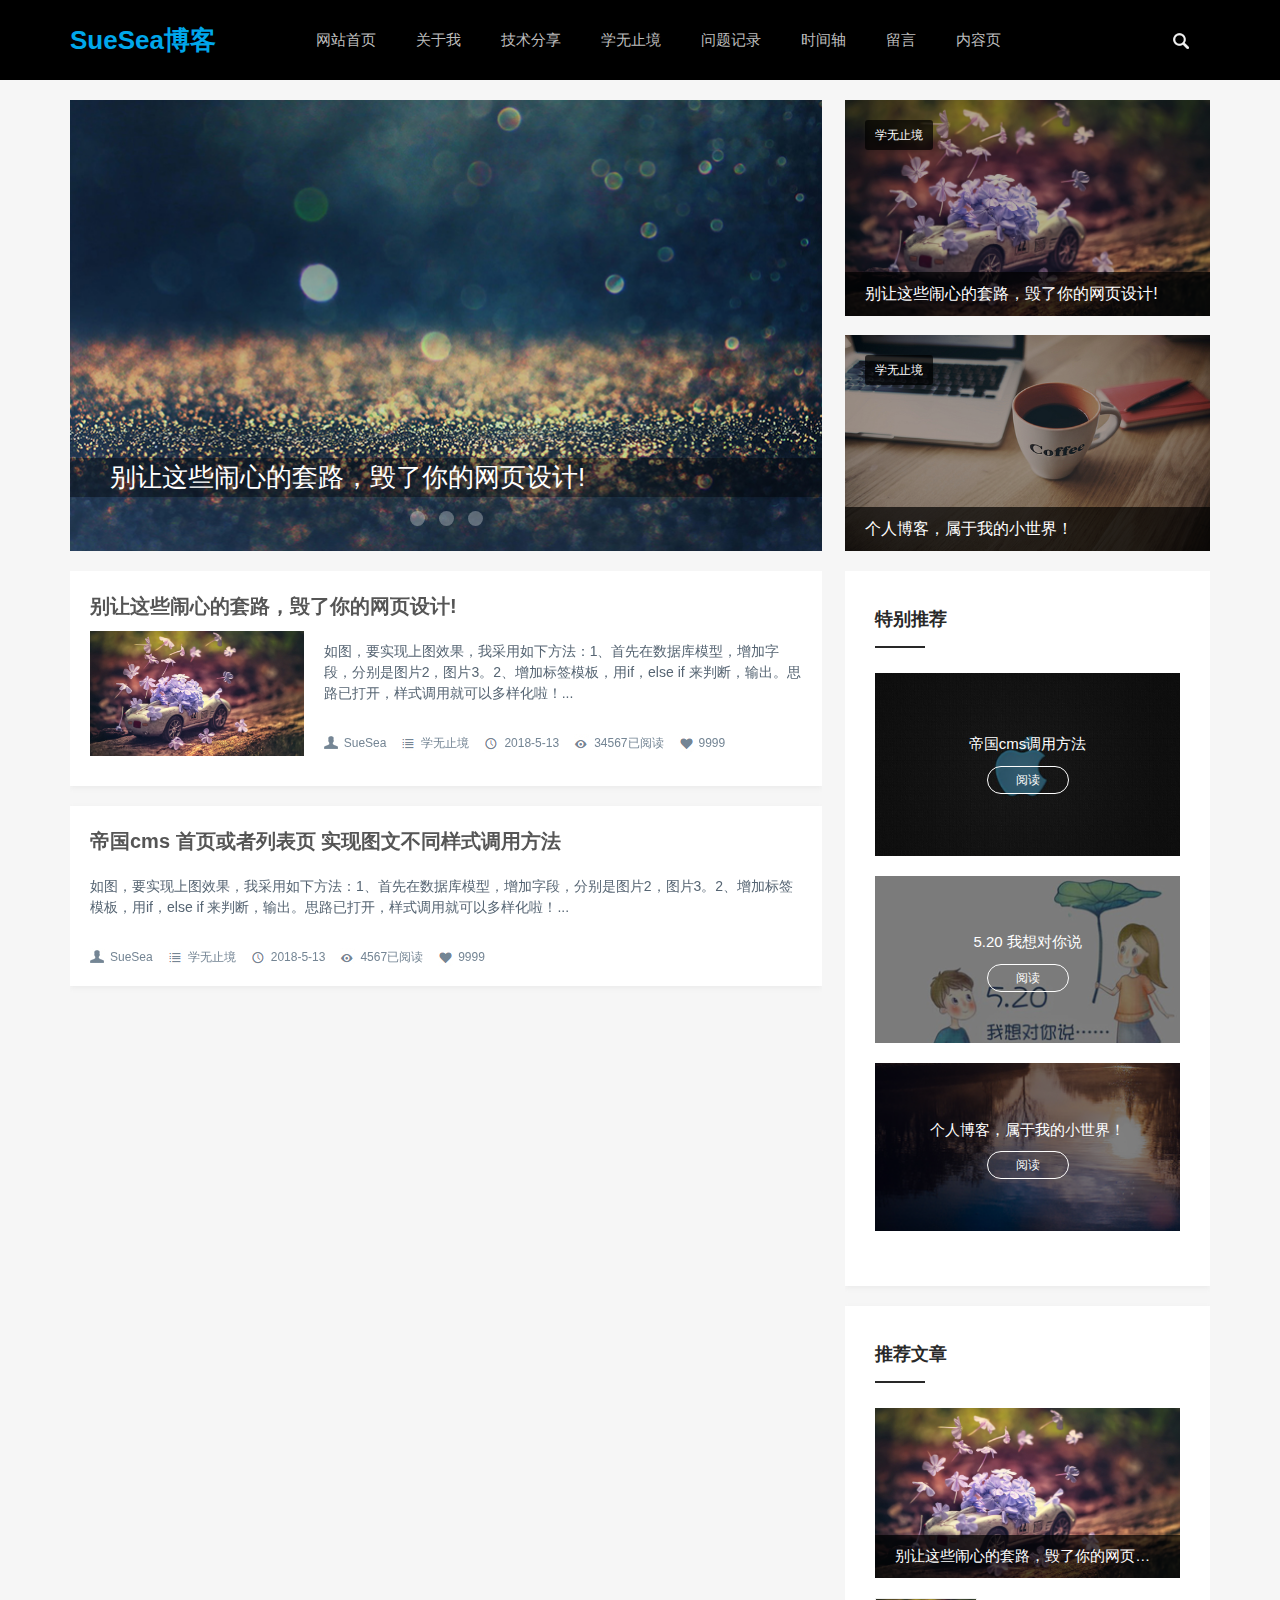
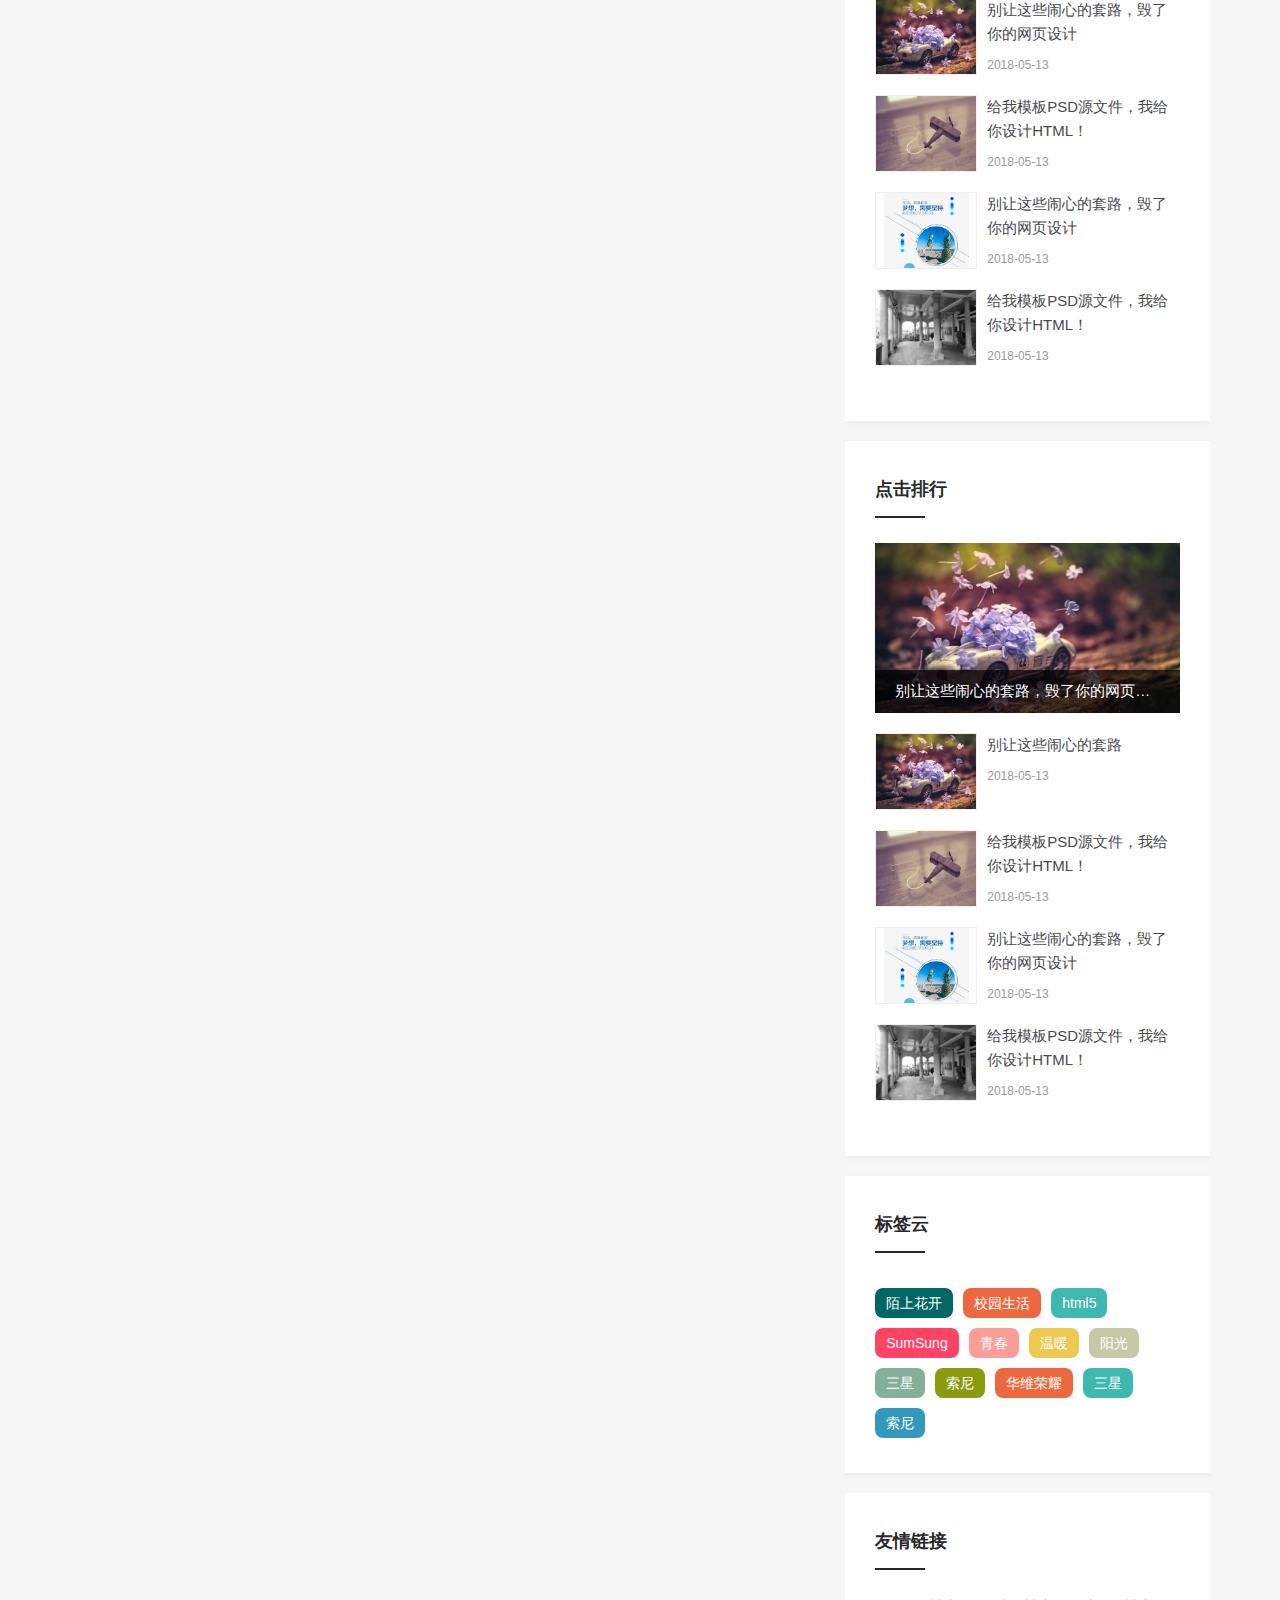
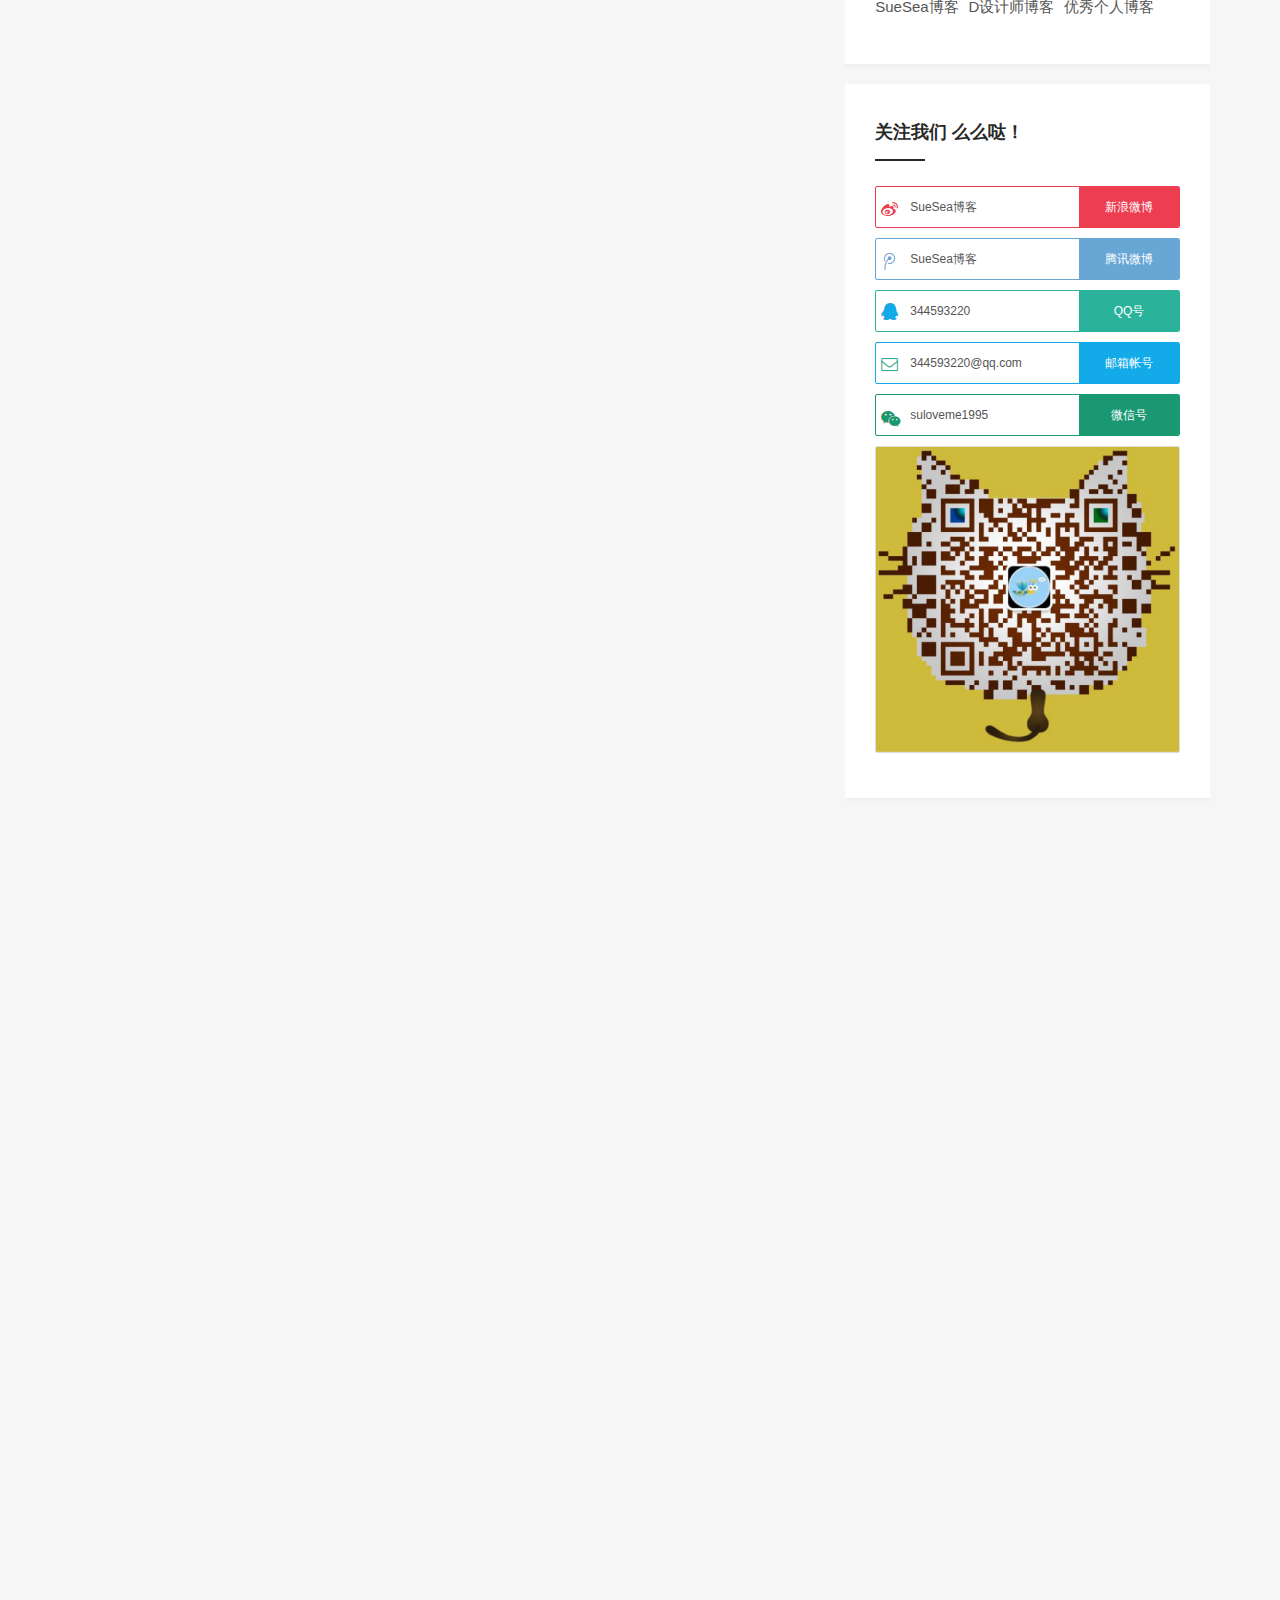
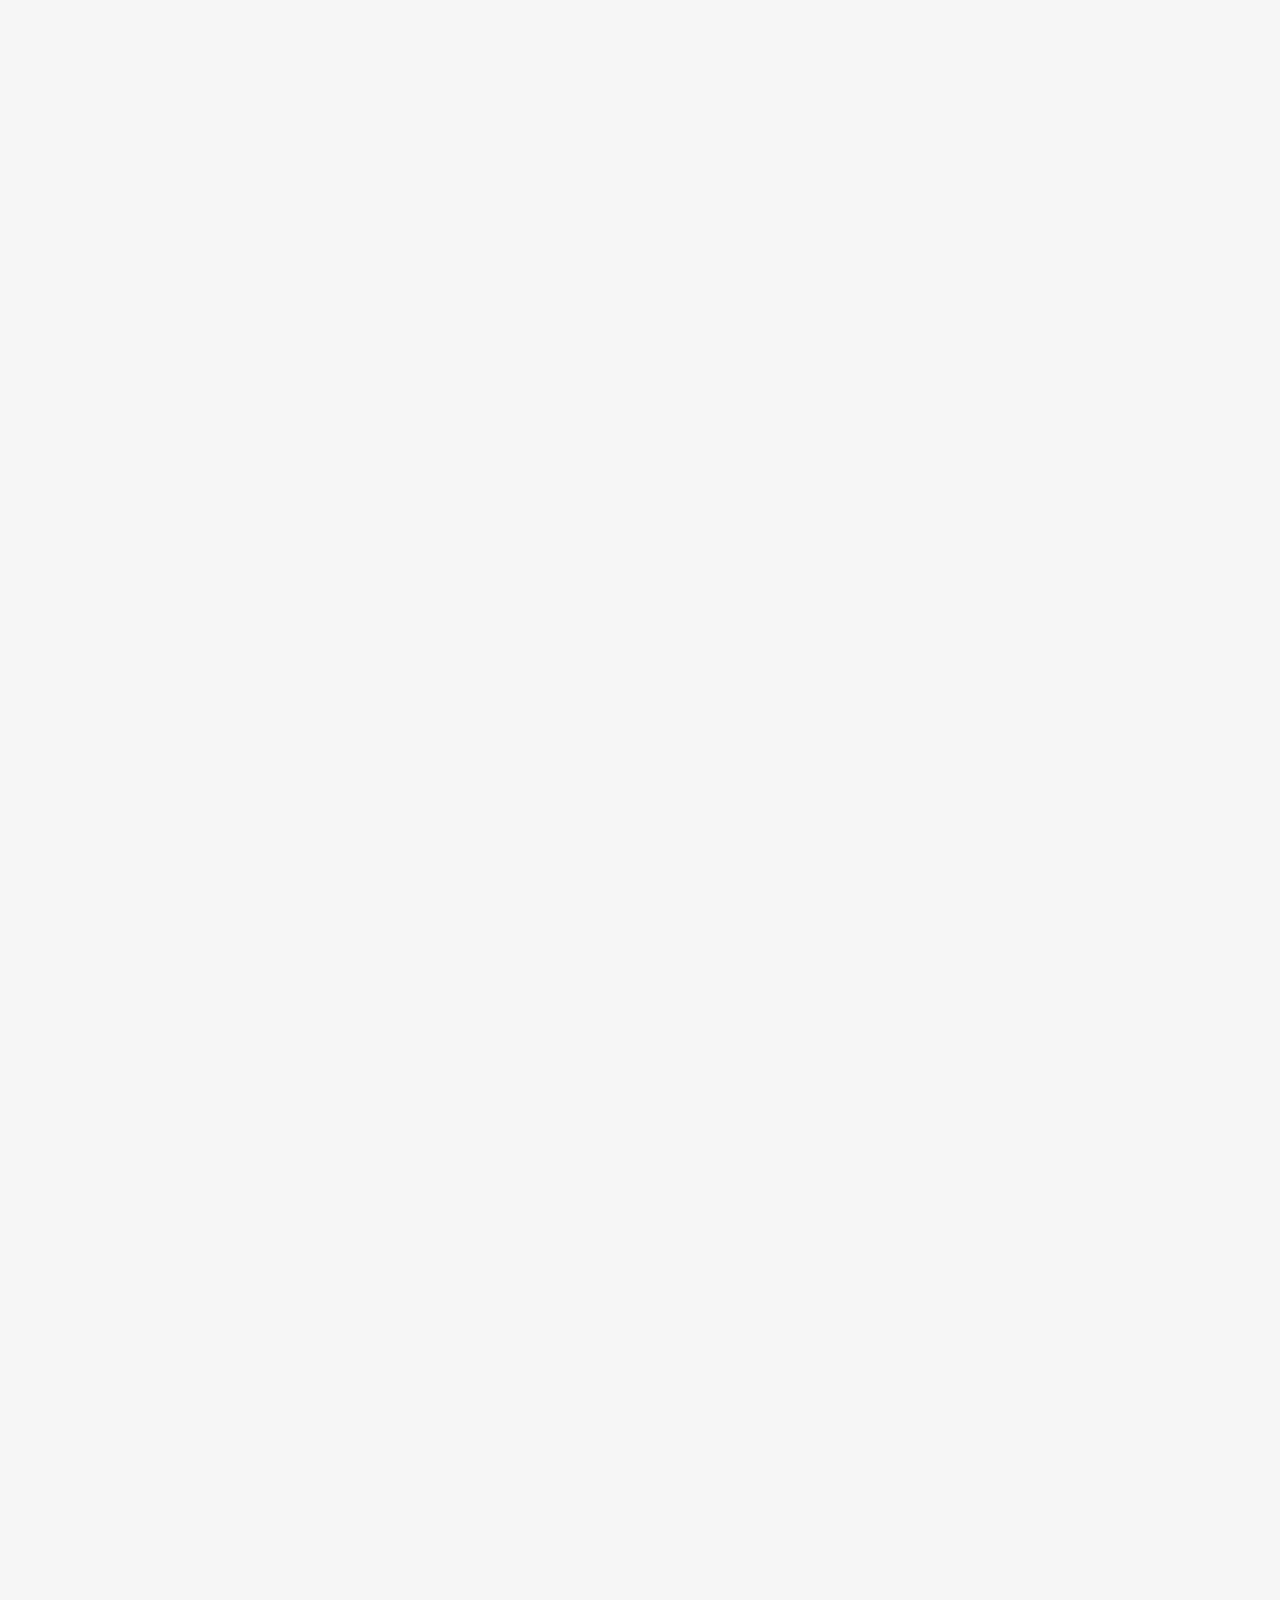
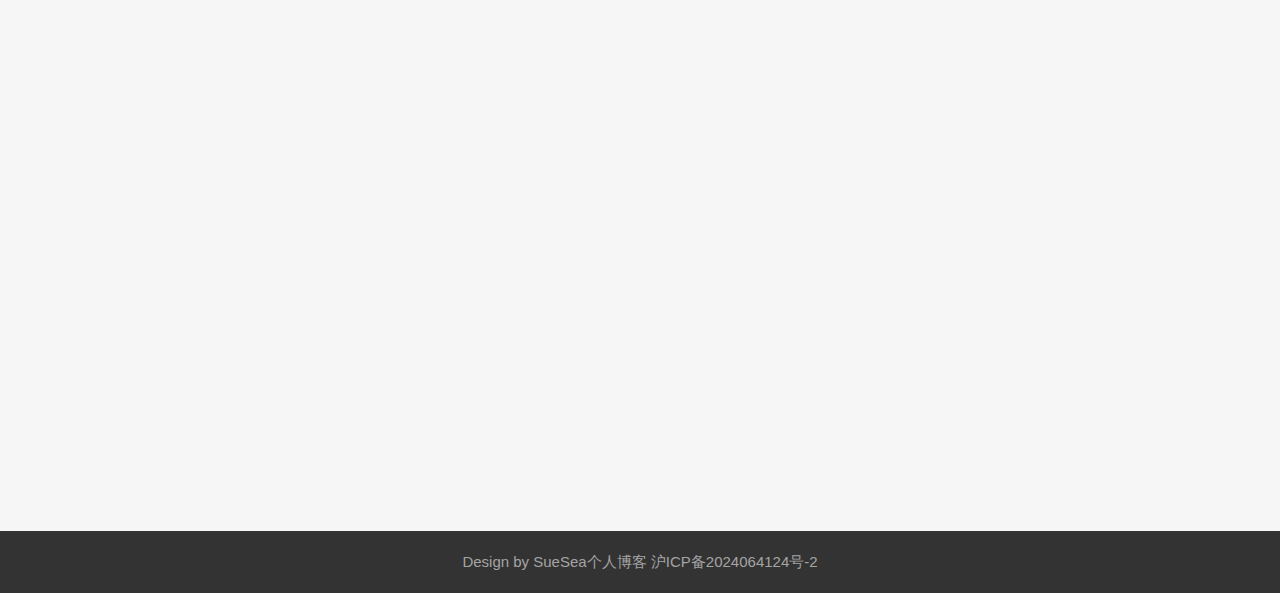
==== commit f7768f4e: "更换备案信息" ====
--- a/index.html
+++ b/index.html
@@ -533,7 +533,7 @@
     </article>
     <footer>
         <p>Design by <a href="http://suhhai.cn/" target="_blank">SueSea���˲���</a> <a target="_blank"
-                href="https://beian.miit.gov.cn">��ICP��19003946��-1</a></p>
+                href="https://beian.miit.gov.cn">��ICP��2024064124��-2</a></p>
     </footer>
     <a href="#" class="cd-top">Top</a>
 </body>
--- a/css/base.css
+++ b/css/base.css
@@ -1,7 +1,7 @@
 @charset "gb2312";
 /* css */
 * { margin: 0; padding: 0 }
-html {-webkit-filter: grayscale(100%);filter: grayscale(100%);}
+/* html {-webkit-filter: grayscale(100%);filter: grayscale(100%);} */
 body { font: 15px "Microsoft YaHei", Arial, Helvetica, sans-serif; color: #555; background-color: #f6f6f6; line-height: 1.5;  }
 img { border: 0; display: block }
 ul, li { list-style: none; }
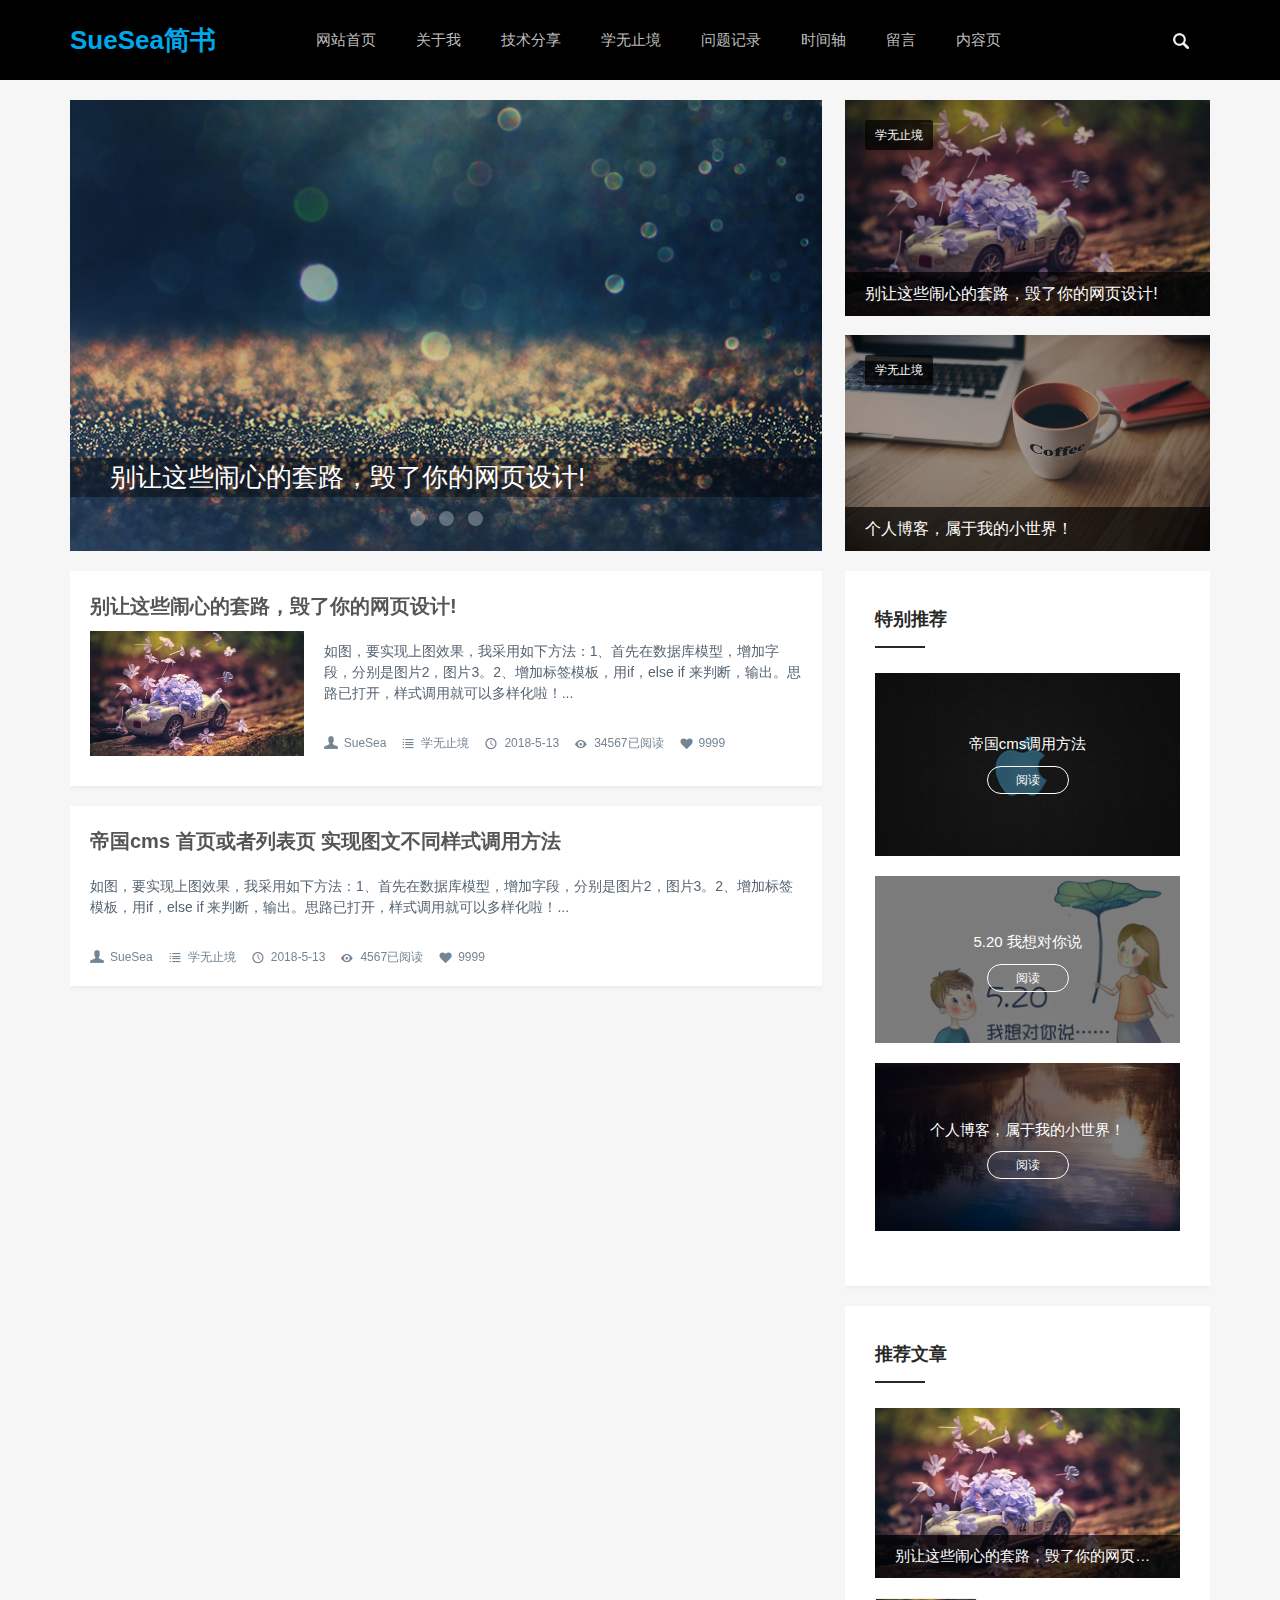
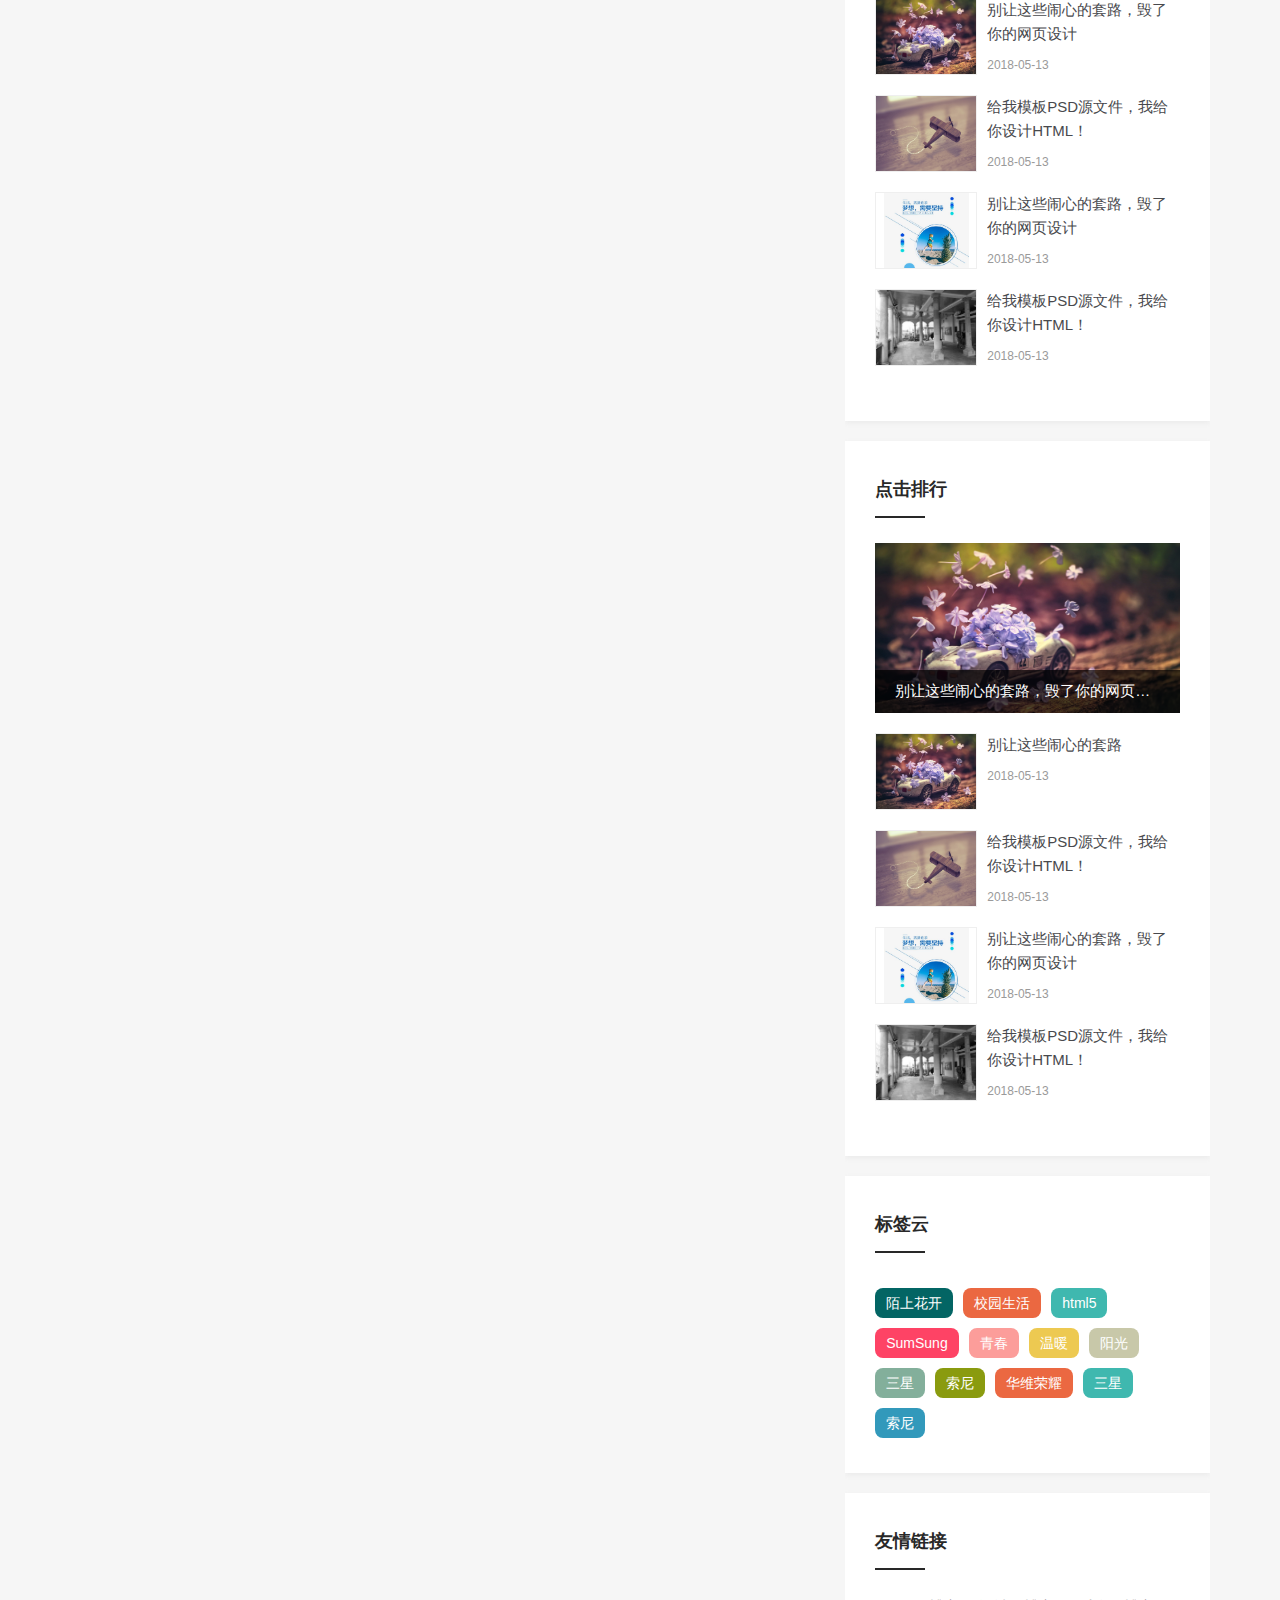
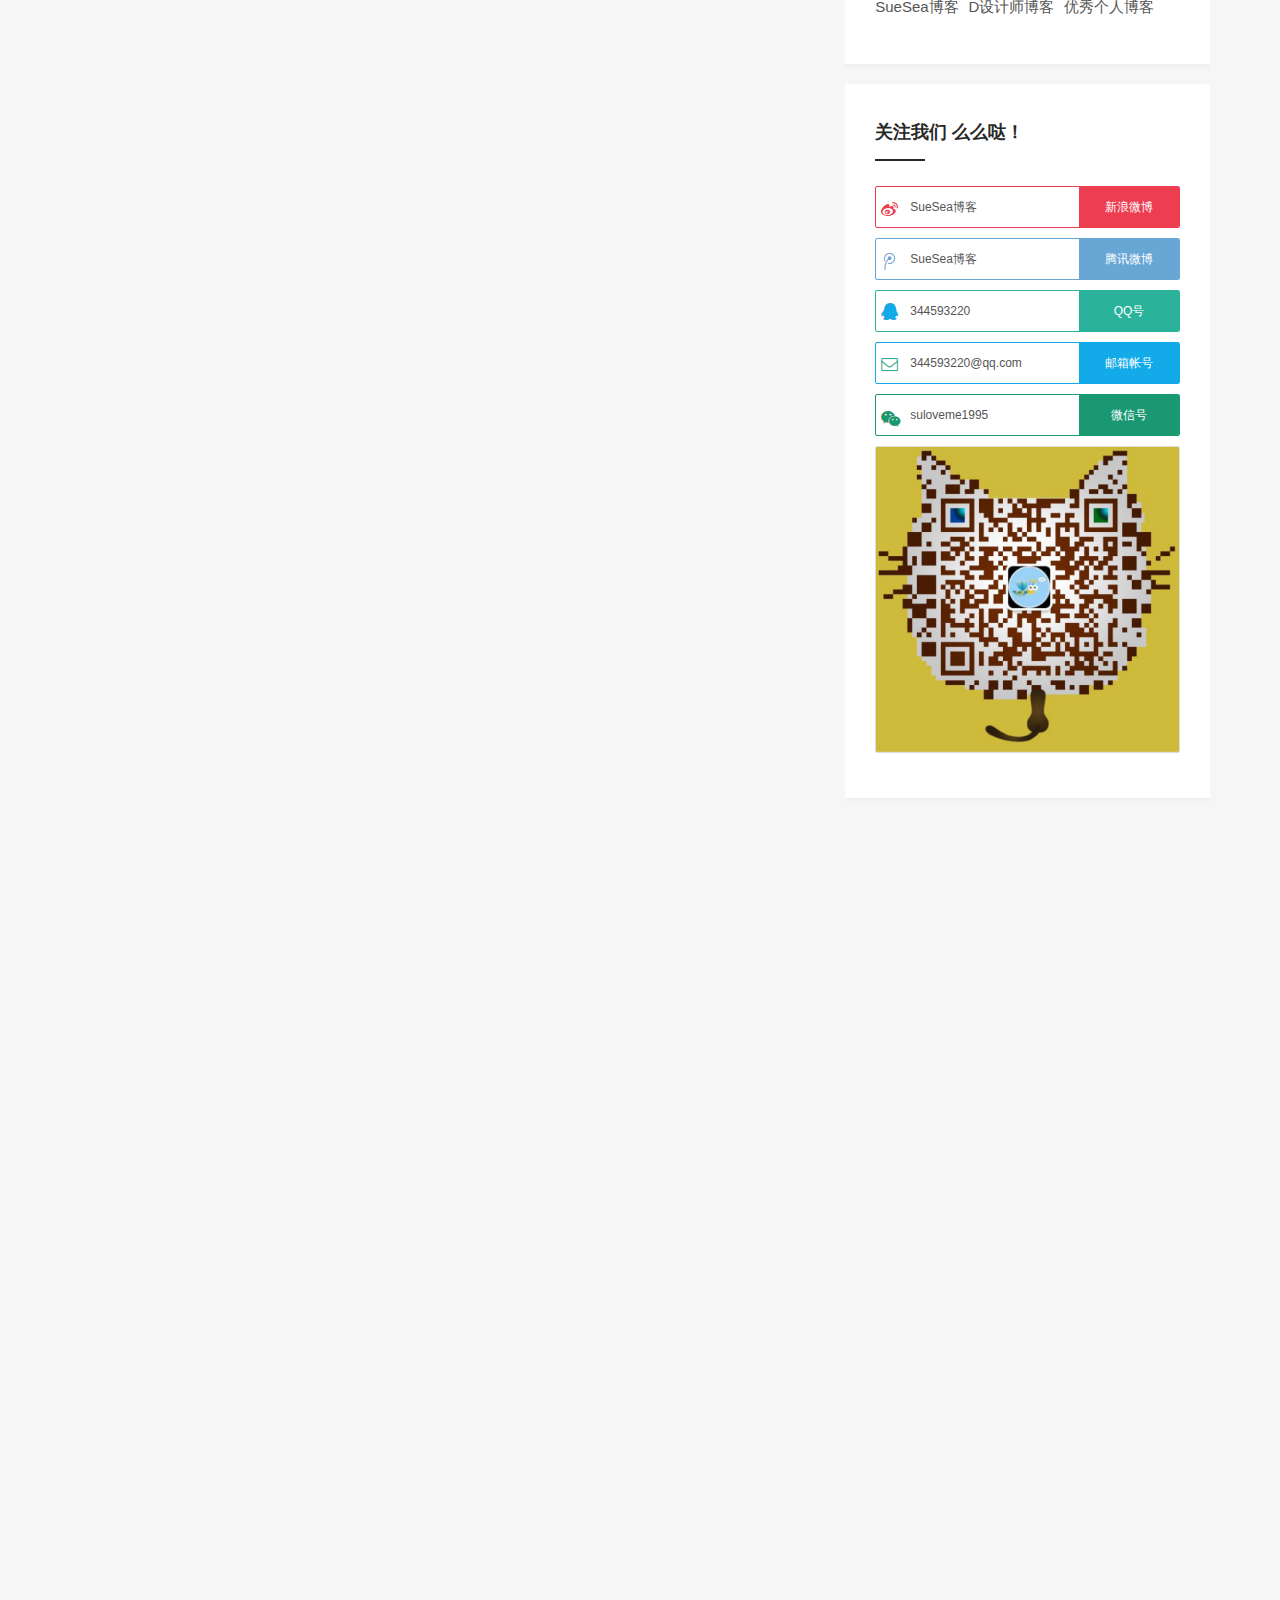
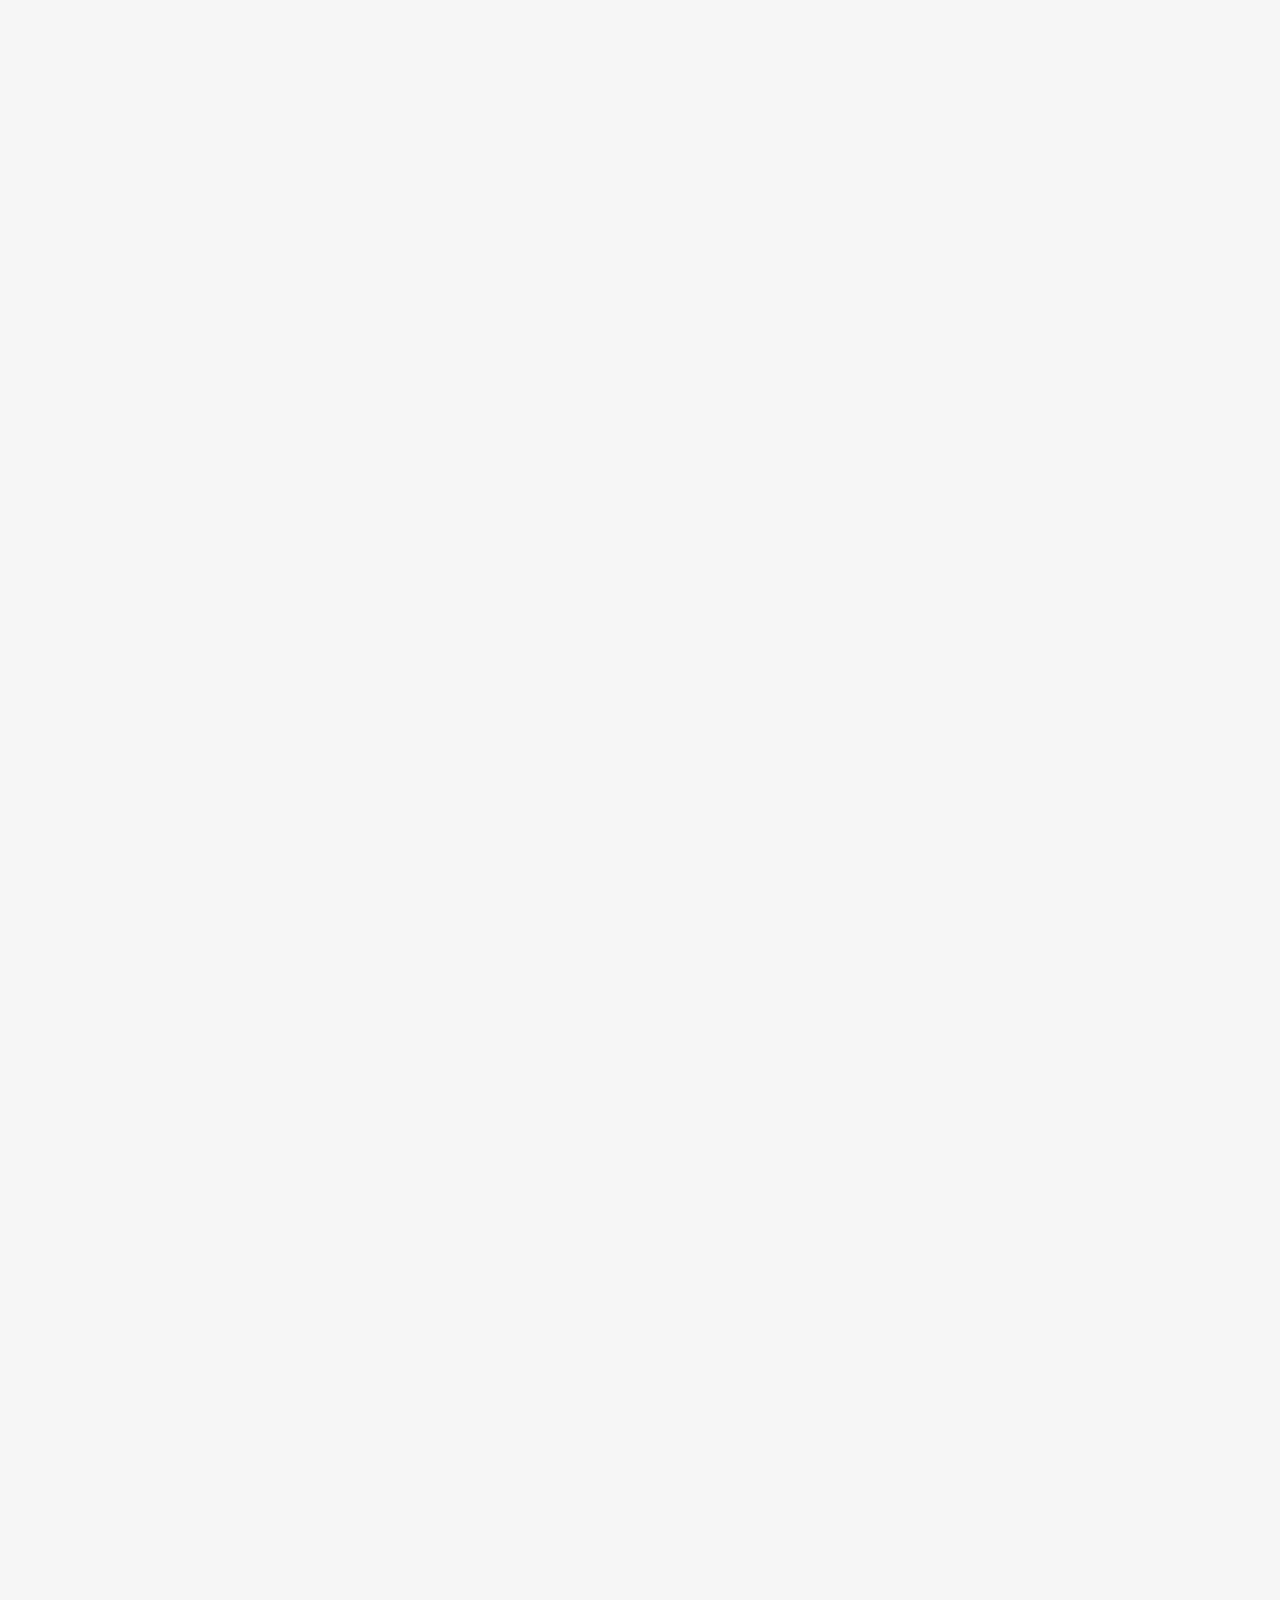
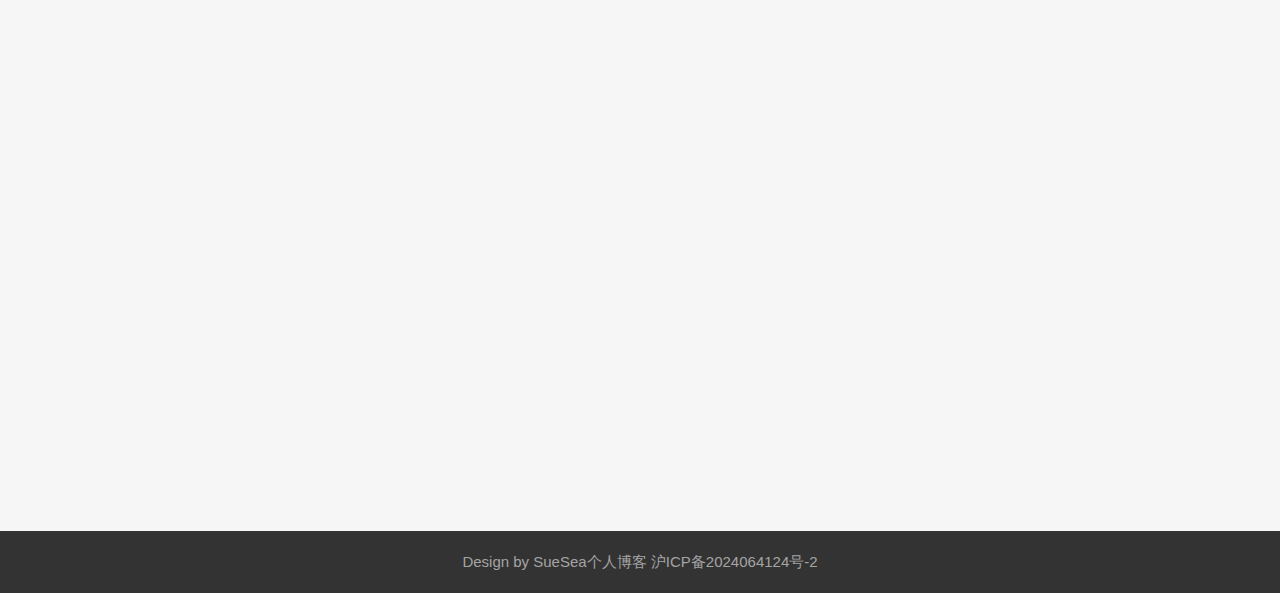
==== commit 6d911374: "fix: 修改地址" ====
--- a/index.html
+++ b/index.html
@@ -24,7 +24,7 @@
     <header>
         <div class="menu">
             <nav class="nav" id="topnav">
-                <h1 class="logo"><a href="http://sue.suhhai.cn">SueSea����</a></h1>
+                <h1 class="logo"><a href="https://www.jianshu.com/u/6cd77f90c9e3">SueSea����</a></h1>
                 <li><a href="http://suhhai.cn/">��վ��ҳ</a> </li>
                 <li><a href="about.html">������</a> </li>
                 <li><a href="share.html">��������</a>
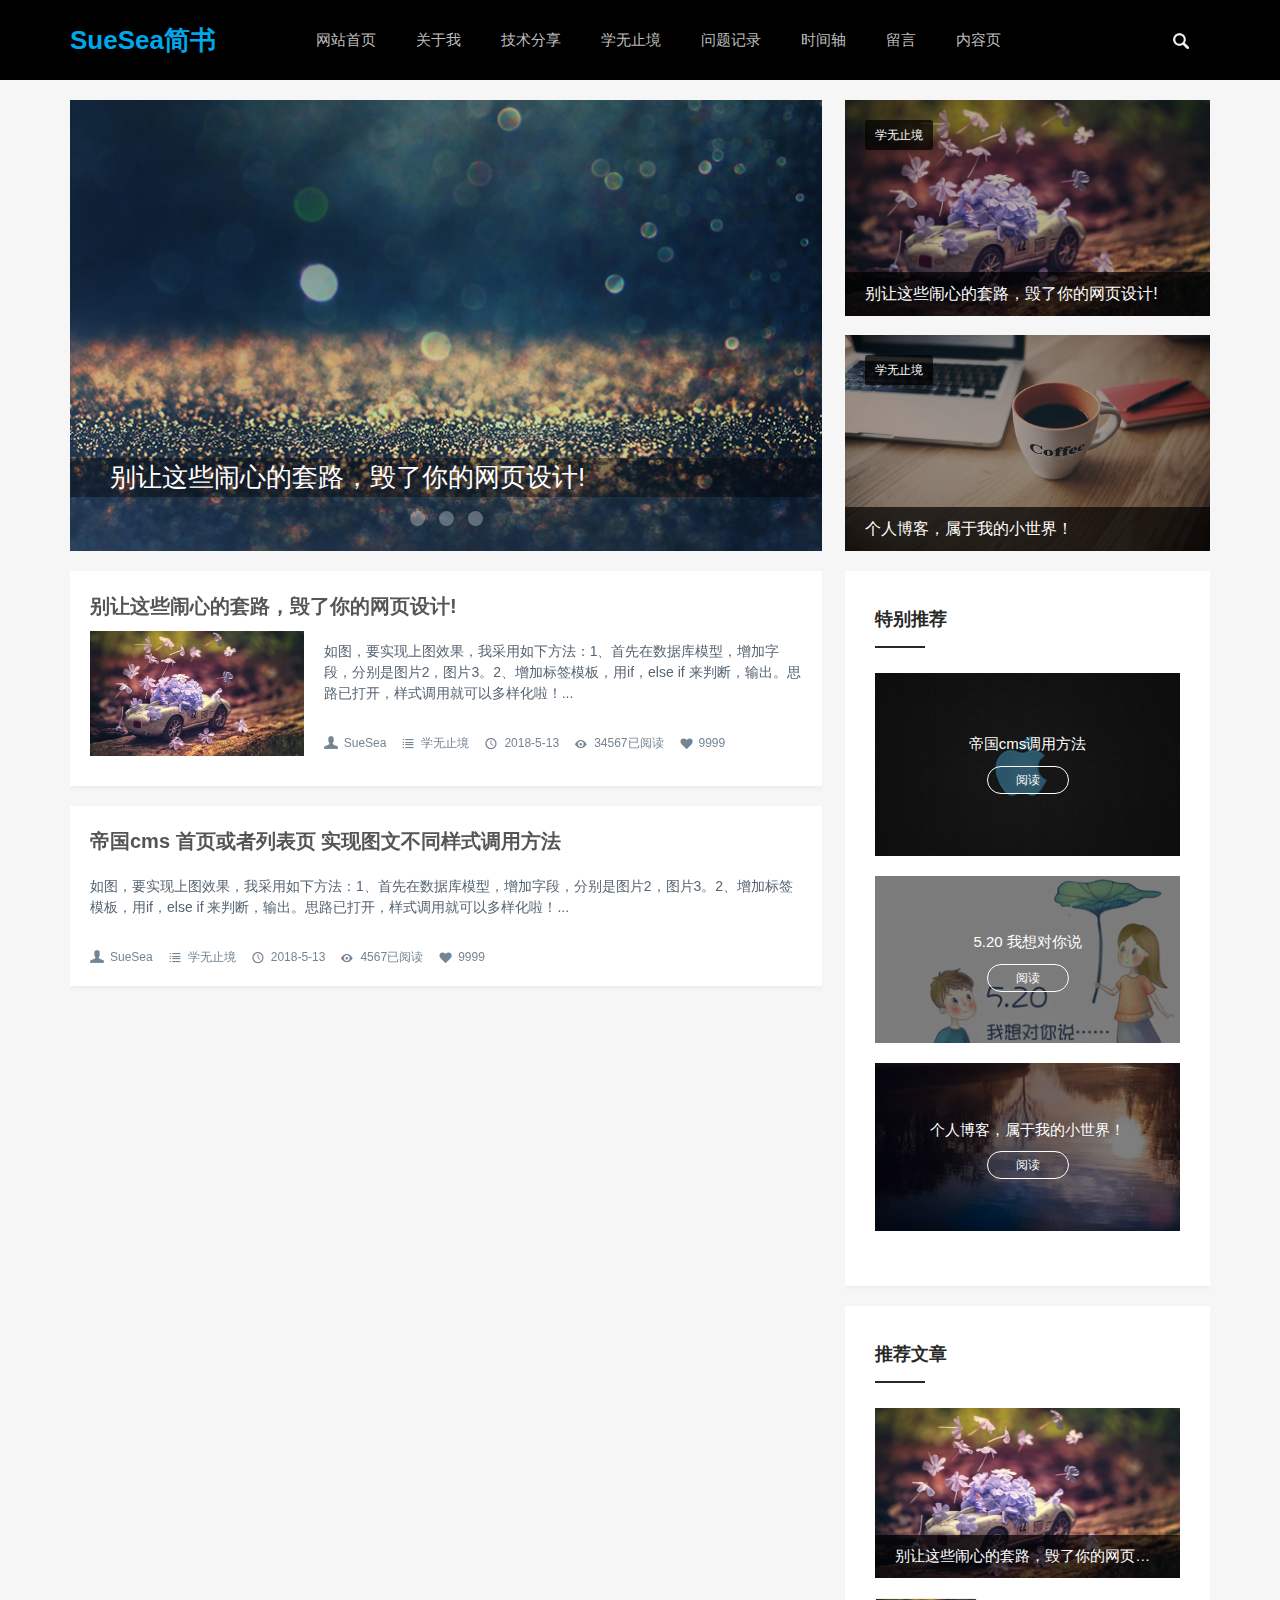
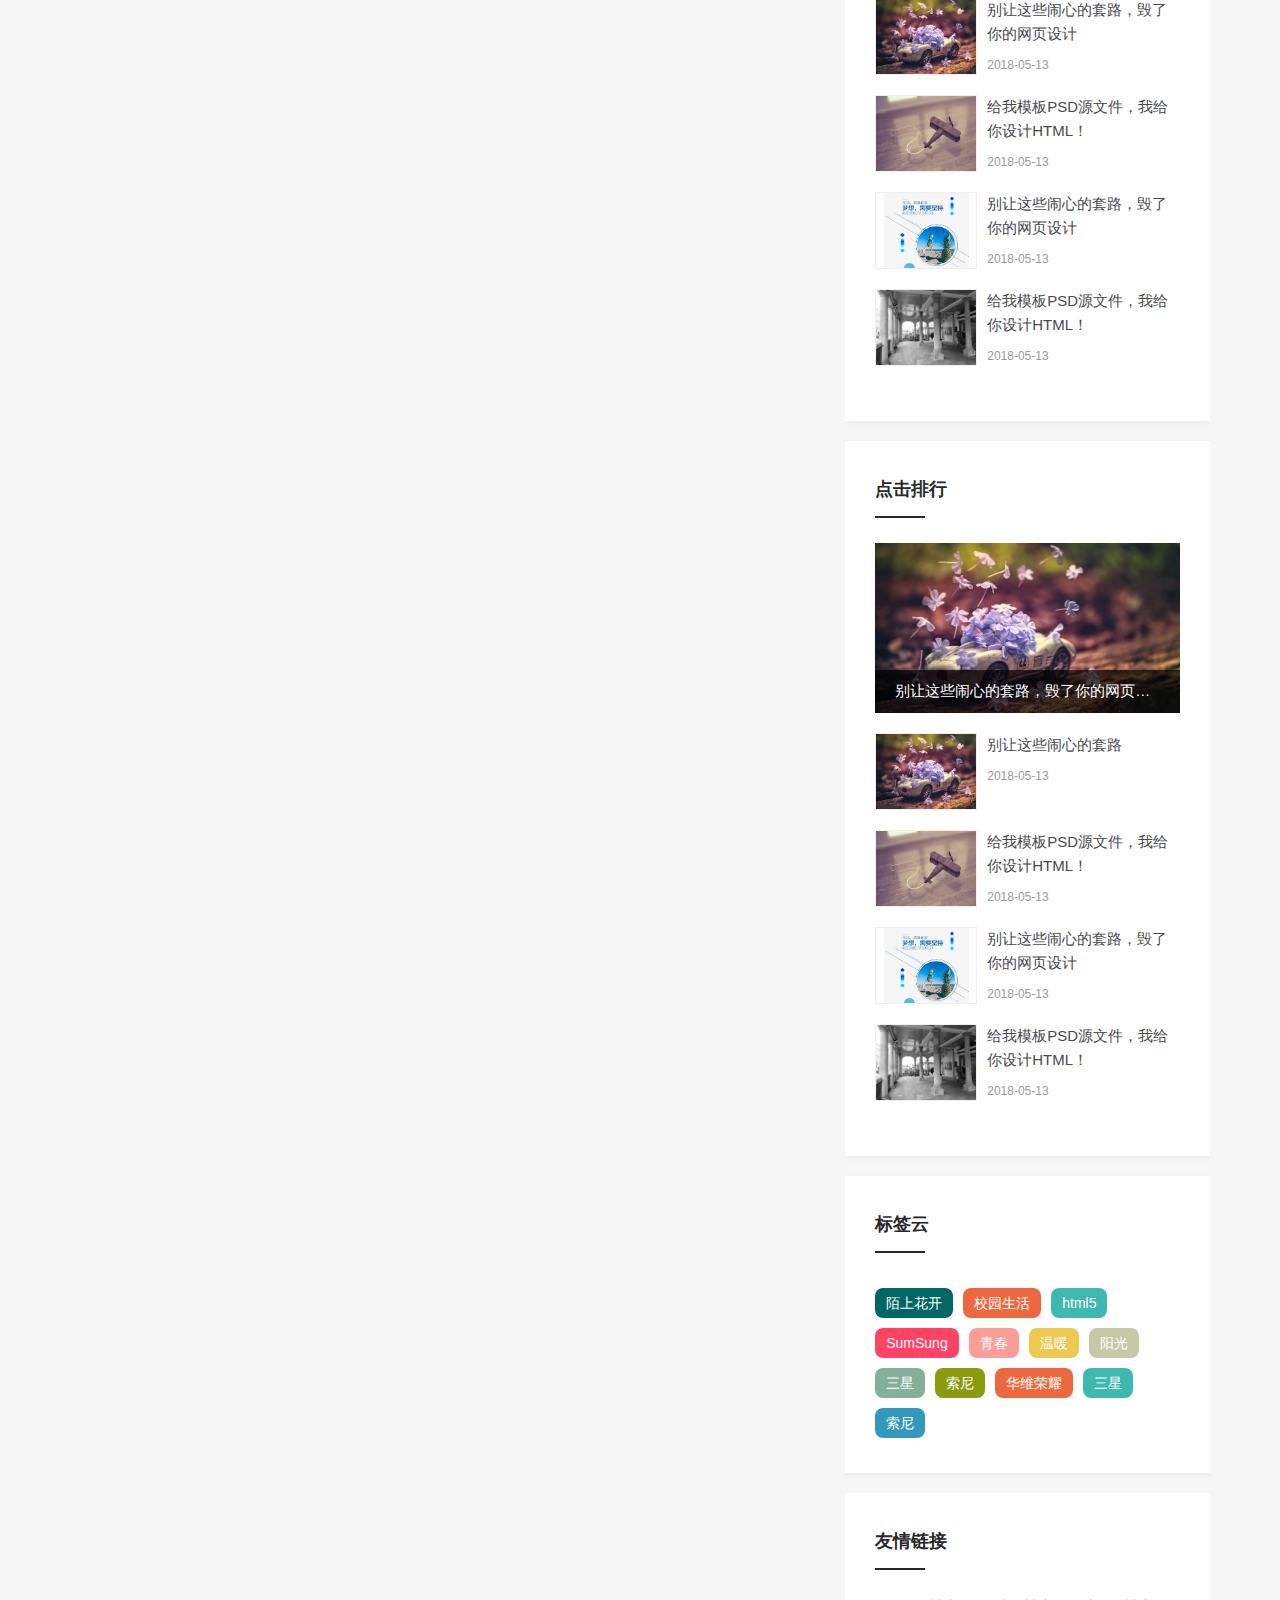
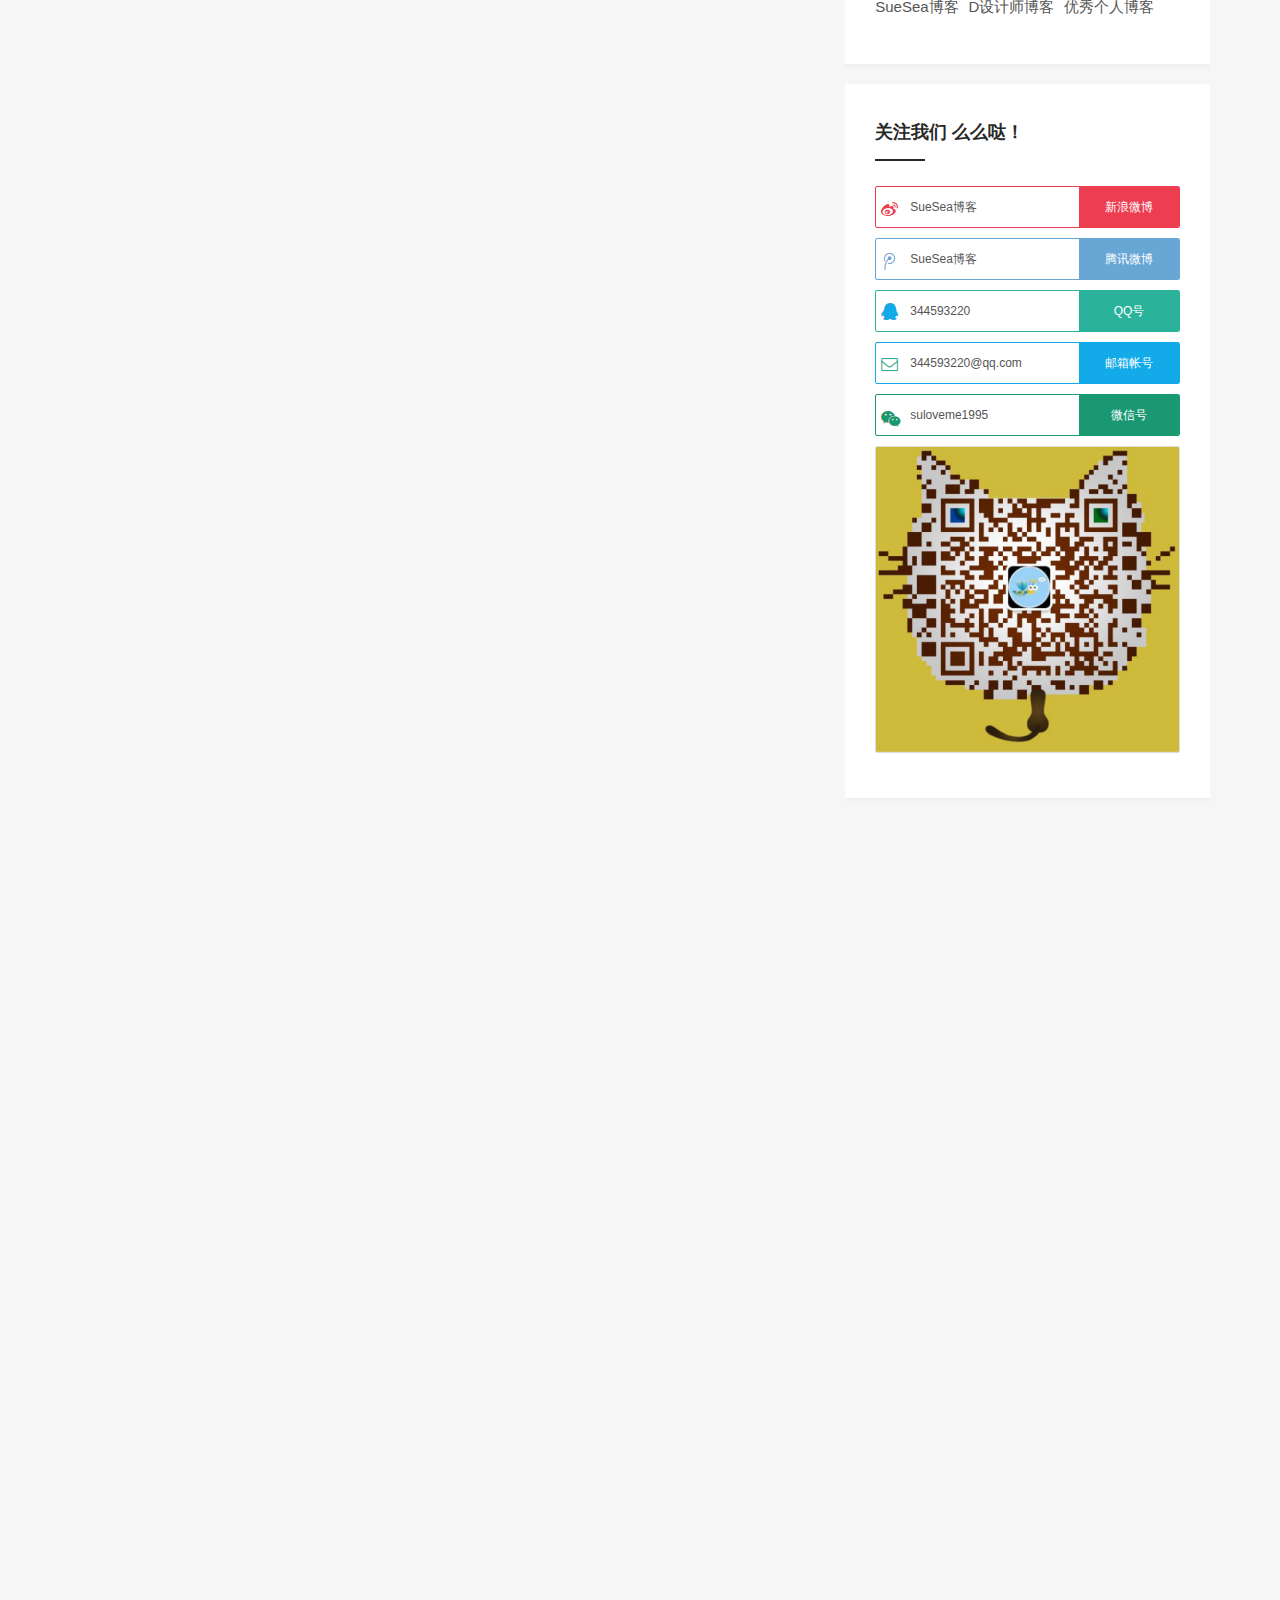
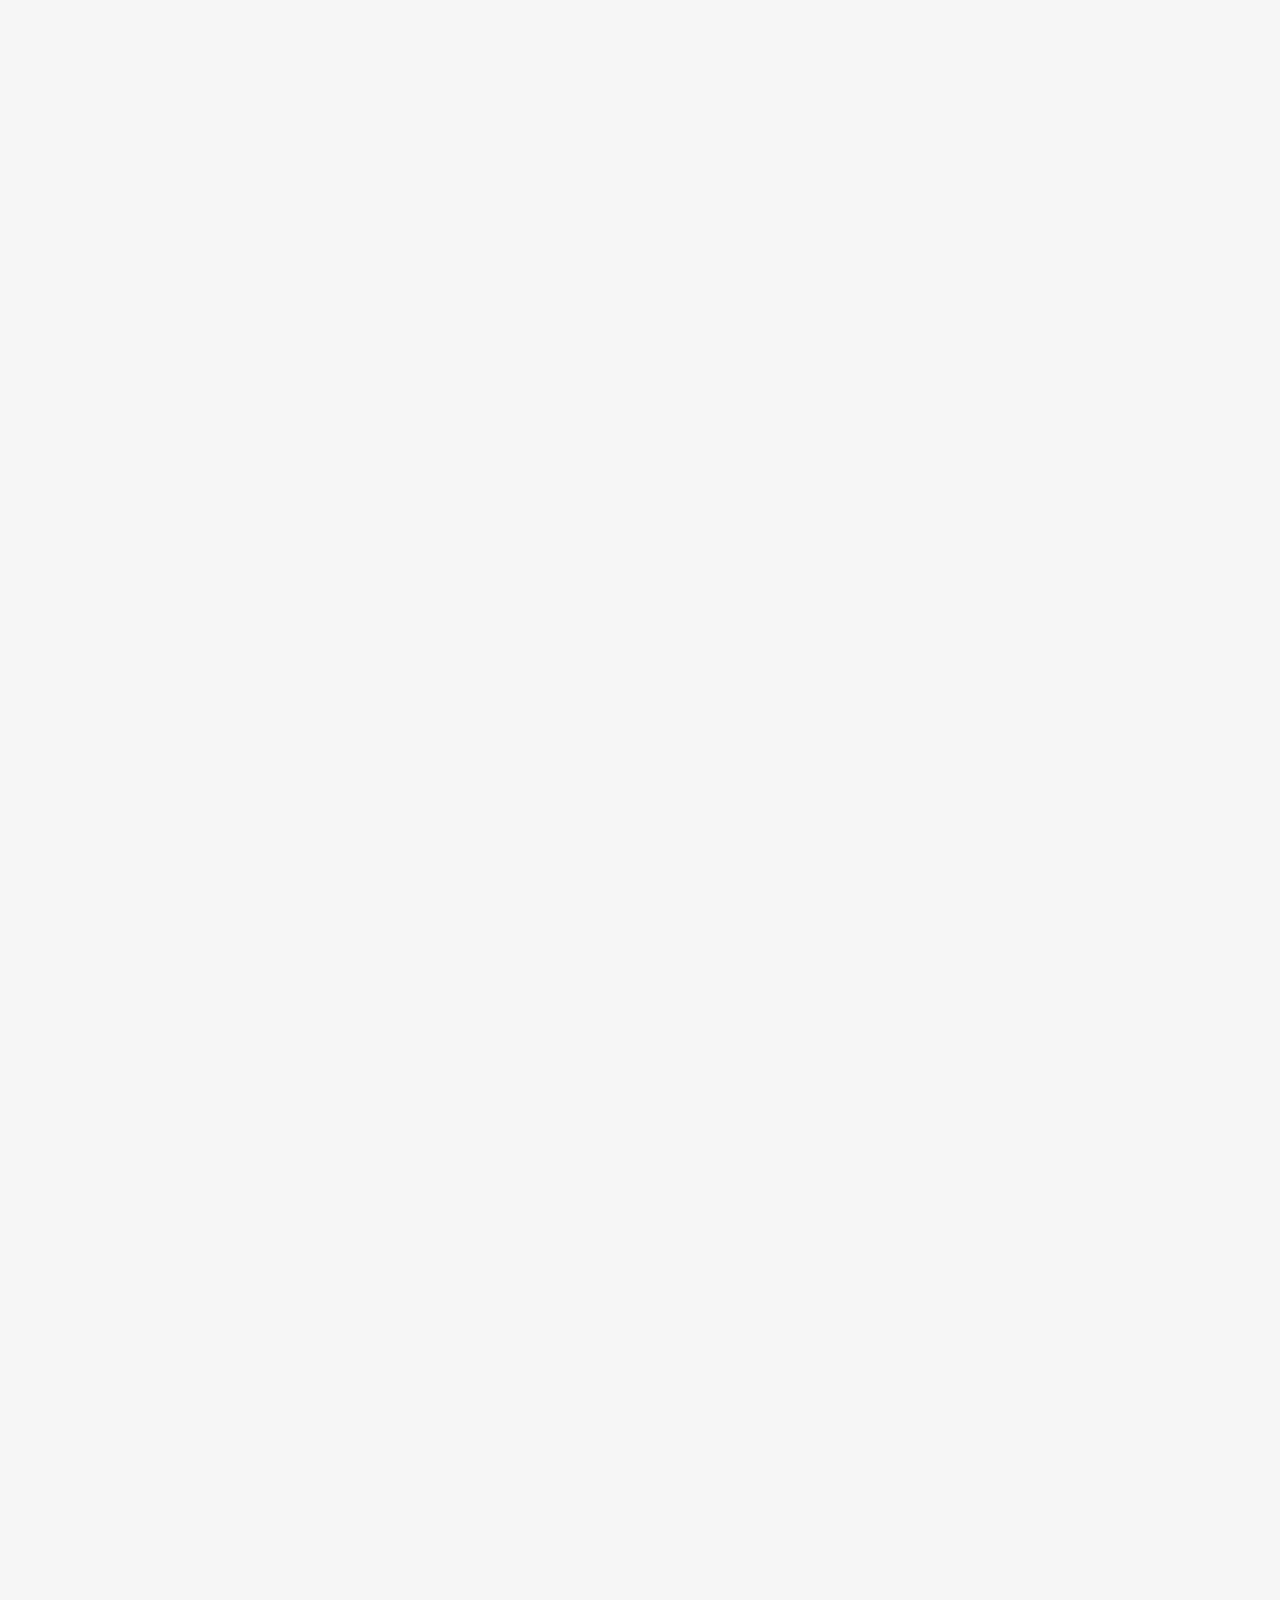
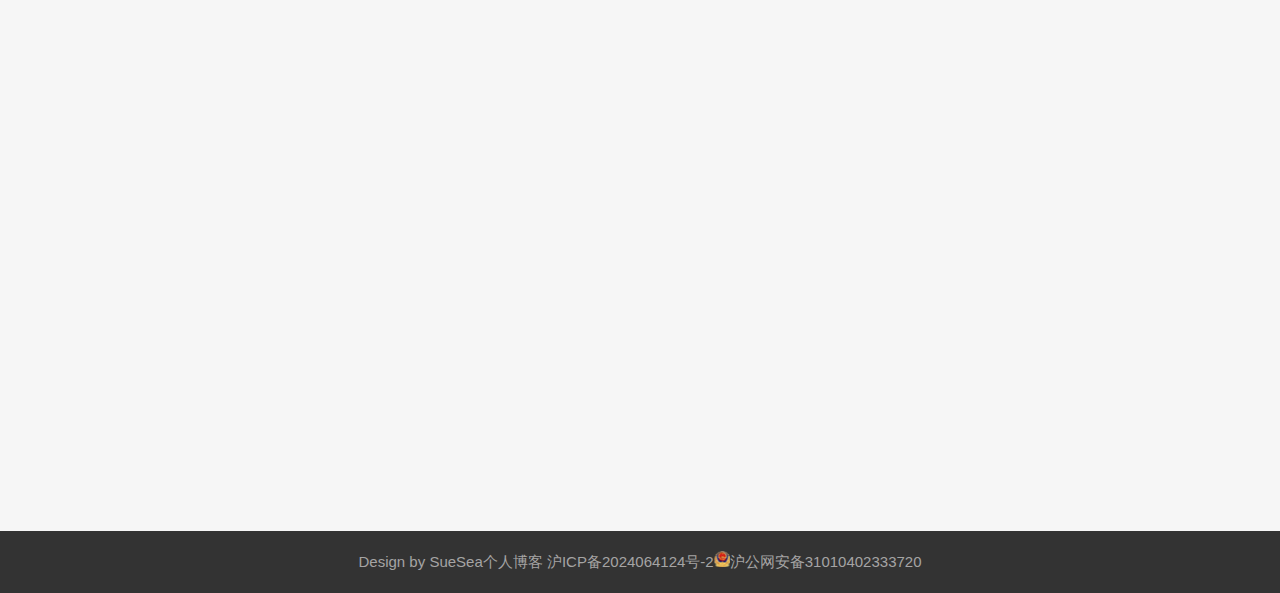
==== commit 83f7c848: "公安备案" ====
--- a/index.html
+++ b/index.html
@@ -533,7 +533,7 @@
     </article>
     <footer>
         <p>Design by <a href="http://suhhai.cn/" target="_blank">SueSea���˲���</a> <a target="_blank"
-                href="https://beian.miit.gov.cn">��ICP��2024064124��-2</a></p>
+                href="https://beian.miit.gov.cn">��ICP��2024064124��-2</a><img src="./images//gongan.png" alt="" class="gongan"><a href="https://beian.mps.gov.cn/#/query/webSearch?code=31010402333720" rel="noreferrer" target="_blank">����������31010402333720</a></p>
     </footer>
     <a href="#" class="cd-top">Top</a>
 </body>
--- a/css/index.css
+++ b/css/index.css
@@ -246,3 +246,4 @@
 .shang_payselect { text-align: center; margin: 0 auto; margin-top: 40px; cursor: pointer; height: 60px; width: 280px; }
 .shang_payselect .pay_item { display: inline-block; margin-right: 10px; float: left; }
 .shang_payselect img { float: left }
+.gongan {width: 16px; height: 16px;display: inline-block;}